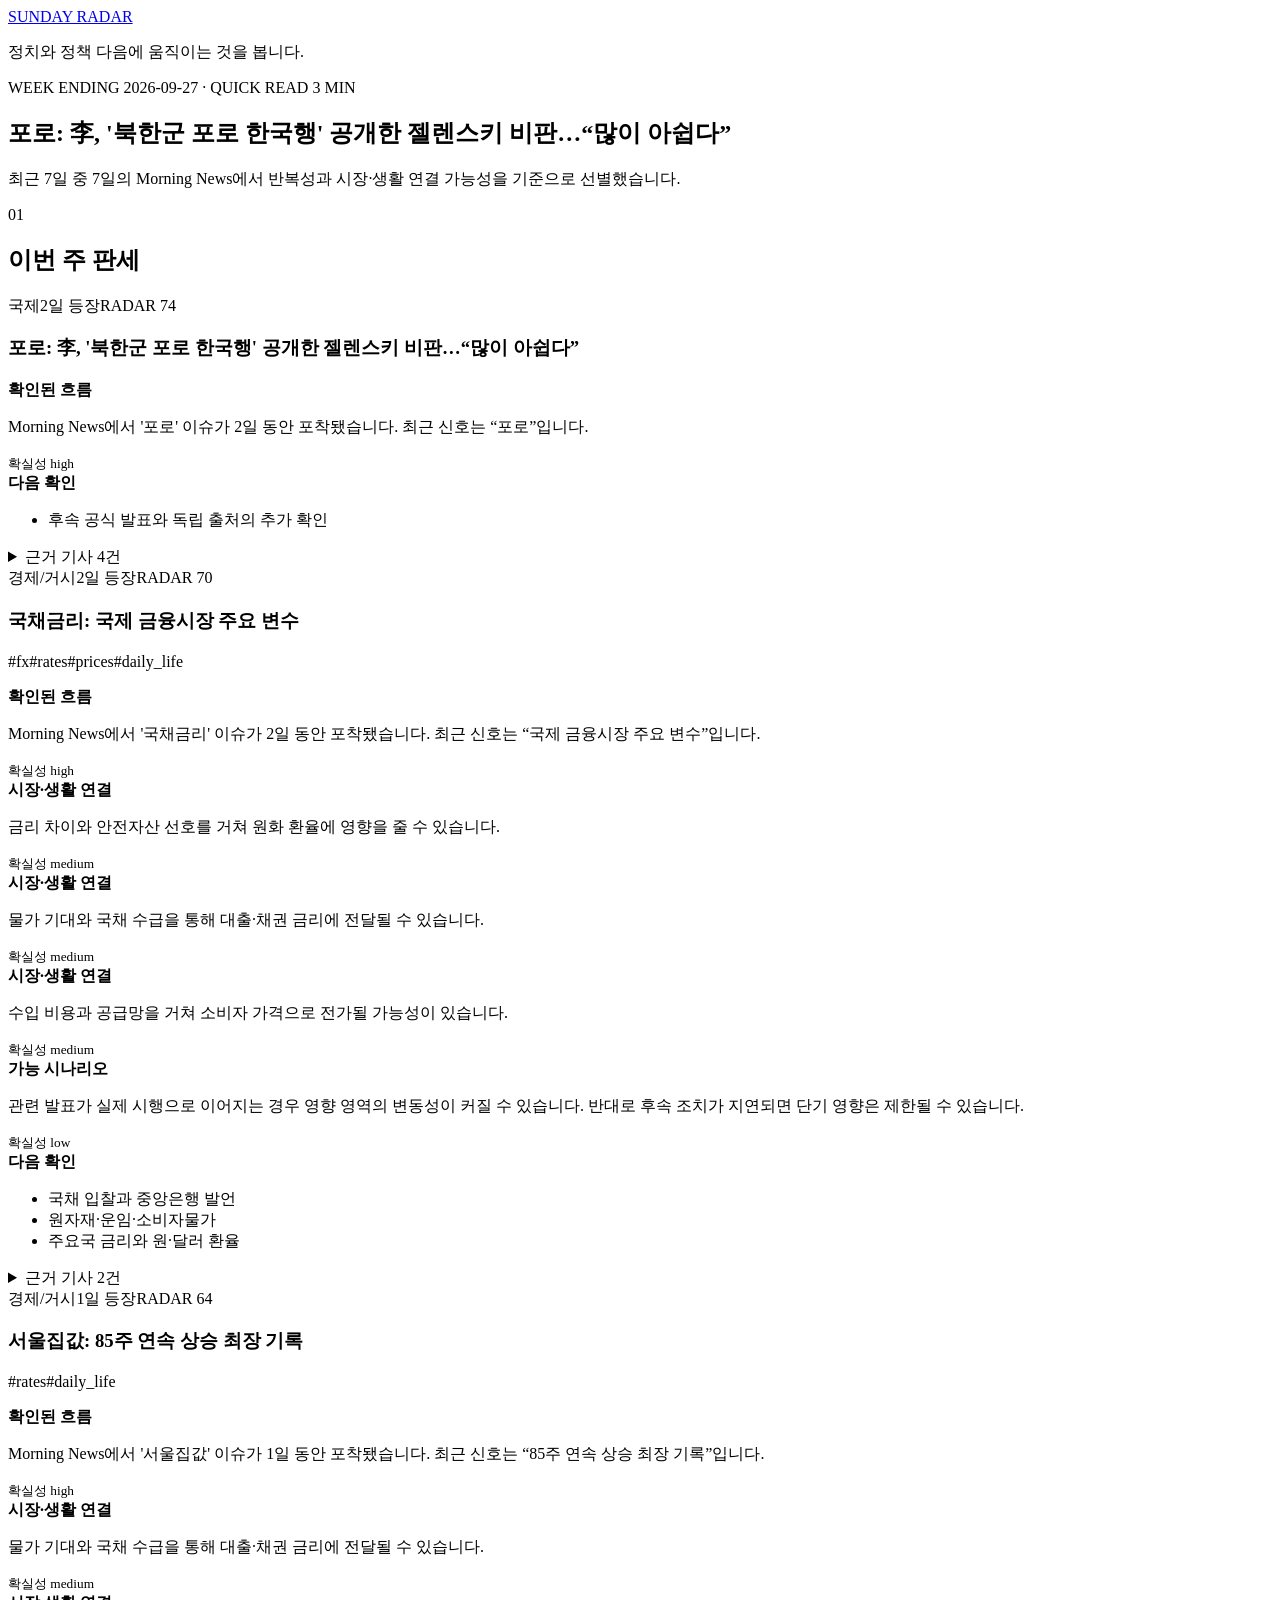
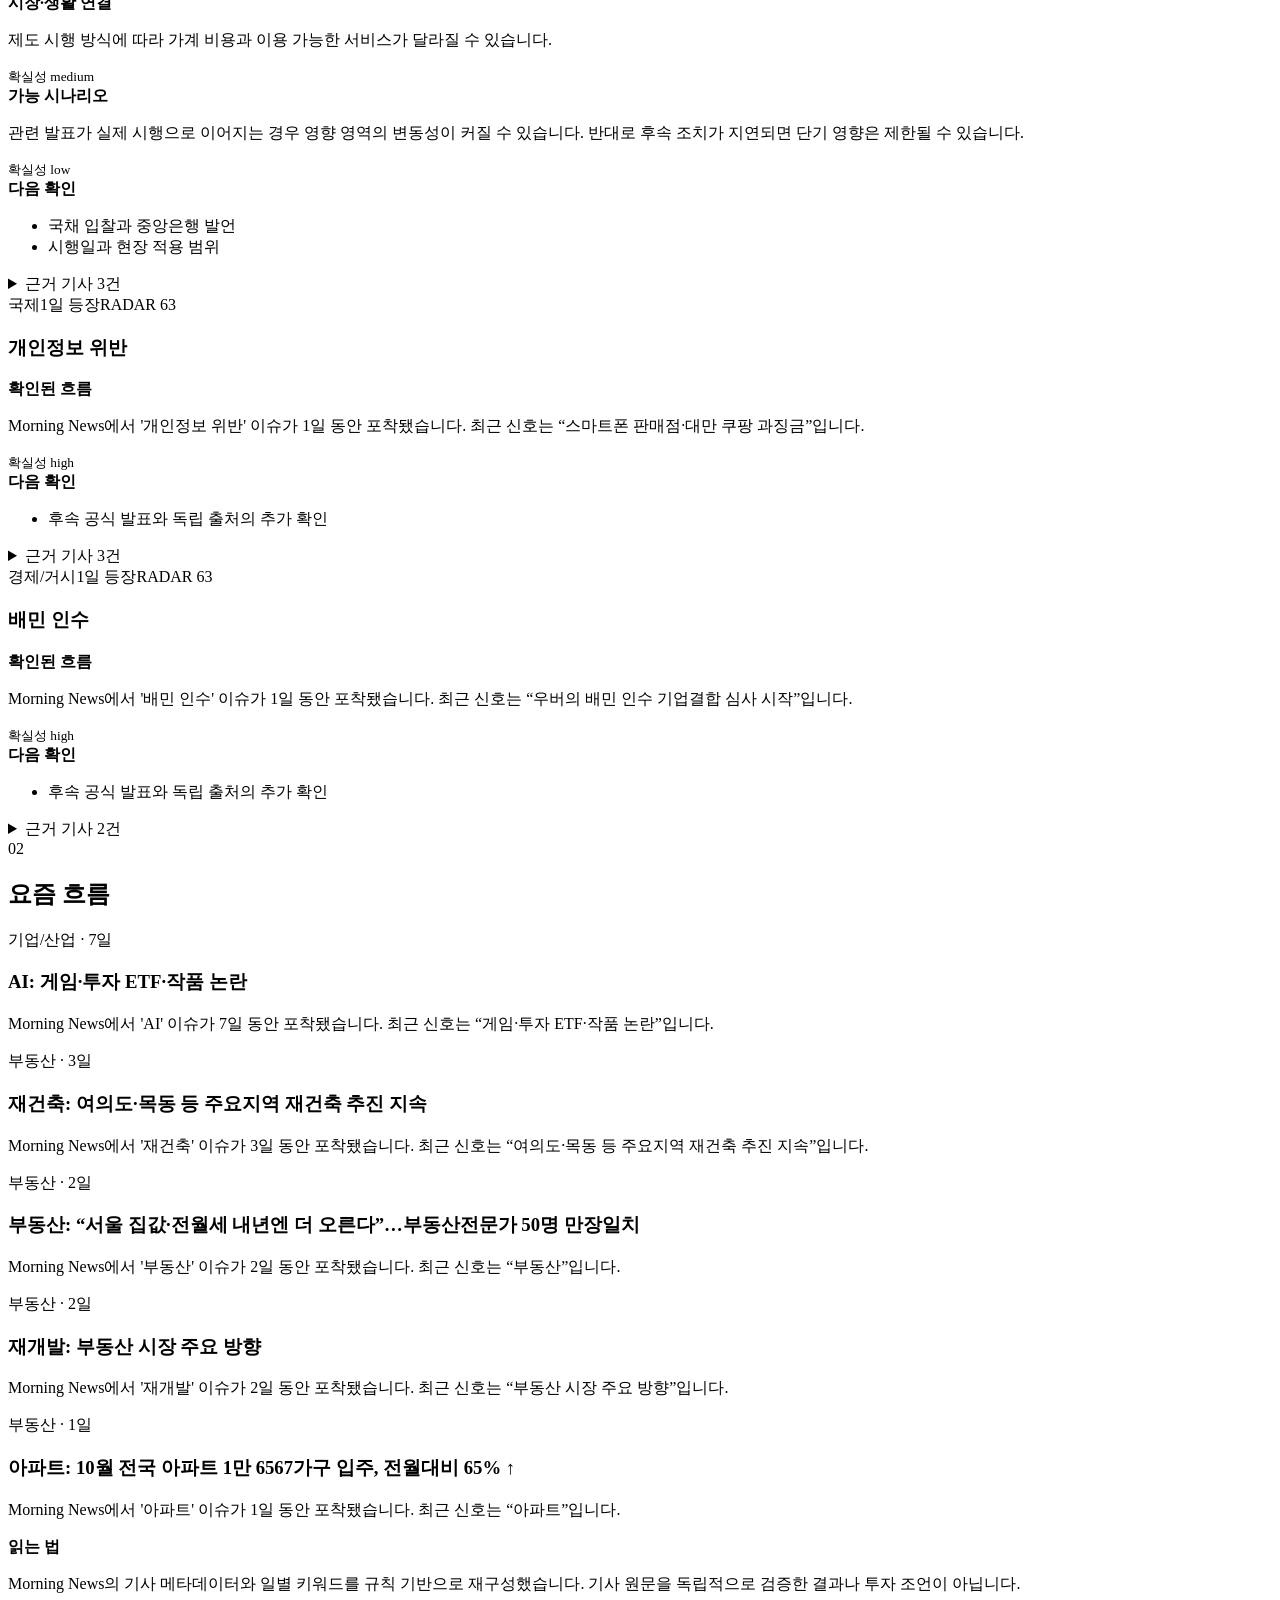
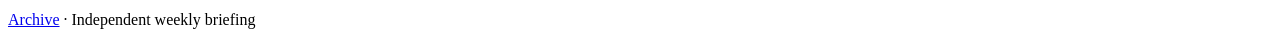
==== docs/issues/2026-09-27/index.html @ f3f4a8f0 "feat: bootstrap Sunday Radar phase 1" ====
<!doctype html>
<html lang="ko">
<head>
  <meta charset="utf-8">
  <meta name="viewport" content="width=device-width, initial-scale=1">
  <meta name="description" content="정치·정책과 시장·생활의 연결을 읽는 주간 브리핑">
  <title>Sunday Radar — 2026-09-27</title>
  <link rel="stylesheet" href="/sunday-radar/assets/style.css">
</head>
<body>
  <header class="masthead">
    <div class="shell">
      <a class="brand" href="/sunday-radar/">SUNDAY RADAR</a>
      <p>정치와 정책 다음에 움직이는 것을 봅니다.</p>
    </div>
  </header>
  <main class="shell">
    <section class="hero">
      <p class="eyebrow">WEEK ENDING 2026-09-27 · QUICK READ 3 MIN</p>
      <h1>포로: 李, '북한군 포로 한국행' 공개한 젤렌스키 비판…“많이 아쉽다”</h1>
      <p class="lede">최근 7일 중 7일의 Morning News에서 반복성과 시장·생활 연결 가능성을 기준으로 선별했습니다.</p>
    </section>

    <section aria-labelledby="board-title">
      <div class="section-heading"><span>01</span><h2 id="board-title">이번 주 판세</h2></div>
      <article class="issue-card">
        <div class="issue-meta"><span>국제</span><span>2일 등장</span><span>RADAR 74</span></div>
        <h3>포로: 李, '북한군 포로 한국행' 공개한 젤렌스키 비판…“많이 아쉽다”</h3>
        <div class="evidence-grid">
          <div class="evidence evidence-fact">
            <strong>확인된 흐름</strong><p>Morning News에서 '포로' 이슈가 2일 동안 포착됐습니다. 최근 신호는 “포로”입니다.</p><small>확실성 high</small>
          </div>
        </div>
        <div class="watch"><strong>다음 확인</strong><ul><li>후속 공식 발표와 독립 출처의 추가 확인</li></ul></div>
<details><summary>근거 기사 4건</summary><ul><li><a href="https://www.etnews.com/20260925000025" rel="noopener noreferrer">李, '북한군 포로 한국행' 공개한 젤렌스키 비판…“많이 아쉽다”</a> <small>전자신문</small></li><li><a href="https://www.yna.co.kr/view/AKR20260924024751504" rel="noopener noreferrer">北포로 1년8개월만 한국행…우크라와 다각적 물밑협상 결실(종합)</a> <small>연합뉴스-정치</small></li><li><a href="https://www.yna.co.kr/view/AKR20260924028100001" rel="noopener noreferrer">유용원 "北포로 2명 며칠전 韓도착 확인…정부 대응 아쉬워"</a> <small>연합뉴스-정치</small></li><li><a href="https://www.yna.co.kr/view/AKR20260924024700504" rel="noopener noreferrer">北포로 1년8개월만 한국행…우크라와 수십차례 물밑협상 결실</a> <small>연합뉴스-정치</small></li></ul></details>      </article>
      <article class="issue-card">
        <div class="issue-meta"><span>경제/거시</span><span>2일 등장</span><span>RADAR 70</span></div>
        <h3>국채금리: 국제 금융시장 주요 변수</h3>
<p class="tags"><span>#fx</span><span>#rates</span><span>#prices</span><span>#daily_life</span></p>        <div class="evidence-grid">
          <div class="evidence evidence-fact">
            <strong>확인된 흐름</strong><p>Morning News에서 '국채금리' 이슈가 2일 동안 포착됐습니다. 최근 신호는 “국제 금융시장 주요 변수”입니다.</p><small>확실성 high</small>
          </div>
          <div class="evidence evidence-interpretation">
            <strong>시장·생활 연결</strong><p>금리 차이와 안전자산 선호를 거쳐 원화 환율에 영향을 줄 수 있습니다.</p><small>확실성 medium</small>
          </div>
          <div class="evidence evidence-interpretation">
            <strong>시장·생활 연결</strong><p>물가 기대와 국채 수급을 통해 대출·채권 금리에 전달될 수 있습니다.</p><small>확실성 medium</small>
          </div>
          <div class="evidence evidence-interpretation">
            <strong>시장·생활 연결</strong><p>수입 비용과 공급망을 거쳐 소비자 가격으로 전가될 가능성이 있습니다.</p><small>확실성 medium</small>
          </div>
          <div class="evidence evidence-scenario">
            <strong>가능 시나리오</strong><p>관련 발표가 실제 시행으로 이어지는 경우 영향 영역의 변동성이 커질 수 있습니다. 반대로 후속 조치가 지연되면 단기 영향은 제한될 수 있습니다.</p><small>확실성 low</small>
          </div>
        </div>
        <div class="watch"><strong>다음 확인</strong><ul><li>국채 입찰과 중앙은행 발언</li><li>원자재·운임·소비자물가</li><li>주요국 금리와 원·달러 환율</li></ul></div>
<details><summary>근거 기사 2건</summary><ul><li><a href="https://www.donga.com/news/Economy/article/all/20260920/134702758/1" rel="noopener noreferrer">美국채 5% 돌파에 韓금리 출렁…동조화 최대 원인은 ‘국제 물가’</a> <small>동아일보-국제</small></li><li><a href="https://www.donga.com/news/Inter/article/all/20260924/134730819/1" rel="noopener noreferrer">美 국채금리 19년 만에 최고…유가 100달러·금리인상 우려 영향</a> <small>동아일보-국제</small></li></ul></details>      </article>
      <article class="issue-card">
        <div class="issue-meta"><span>경제/거시</span><span>1일 등장</span><span>RADAR 64</span></div>
        <h3>서울집값: 85주 연속 상승 최장 기록</h3>
<p class="tags"><span>#rates</span><span>#daily_life</span></p>        <div class="evidence-grid">
          <div class="evidence evidence-fact">
            <strong>확인된 흐름</strong><p>Morning News에서 '서울집값' 이슈가 1일 동안 포착됐습니다. 최근 신호는 “85주 연속 상승 최장 기록”입니다.</p><small>확실성 high</small>
          </div>
          <div class="evidence evidence-interpretation">
            <strong>시장·생활 연결</strong><p>물가 기대와 국채 수급을 통해 대출·채권 금리에 전달될 수 있습니다.</p><small>확실성 medium</small>
          </div>
          <div class="evidence evidence-interpretation">
            <strong>시장·생활 연결</strong><p>제도 시행 방식에 따라 가계 비용과 이용 가능한 서비스가 달라질 수 있습니다.</p><small>확실성 medium</small>
          </div>
          <div class="evidence evidence-scenario">
            <strong>가능 시나리오</strong><p>관련 발표가 실제 시행으로 이어지는 경우 영향 영역의 변동성이 커질 수 있습니다. 반대로 후속 조치가 지연되면 단기 영향은 제한될 수 있습니다.</p><small>확실성 low</small>
          </div>
        </div>
        <div class="watch"><strong>다음 확인</strong><ul><li>국채 입찰과 중앙은행 발언</li><li>시행일과 현장 적용 범위</li></ul></div>
<details><summary>근거 기사 3건</summary><ul><li><a href="https://www.etnews.com/20260924000046" rel="noopener noreferrer">대출 막히고 금리 올라도…'철옹성' 서울 집값, 85주 연속 상승 “역대 최장 타이”</a> <small>전자신문</small></li><li><a href="https://news.google.com/rss/articles/CBMiakFVX3lxTE9QMlcyQnd5VFFzR1l6ZFEydldhMzF4bjFGbnJFU0dETGpjc0pxMDlJTER5Z2g4MGhENl9pdnMwRWNEOXhTRklEUldXTDdGTl9qMkZ3RFYyS25sbG81alZUaEZGMWFHdWUyWmc" rel="noopener noreferrer">"전세 살 바엔 집 살래"…외곽 '생존 매수'에 서울 집값 85주 최장 상승 - 머니투데이</a> <small>키워드-부동산정책</small></li><li><a href="https://www.mk.co.kr/news/economy/12160908" rel="noopener noreferrer">서울 집값 85주째 올랐다…文정부 때 세운 ‘최장 기록’ 따라잡아</a> <small>매일경제-경제</small></li></ul></details>      </article>
      <article class="issue-card">
        <div class="issue-meta"><span>국제</span><span>1일 등장</span><span>RADAR 63</span></div>
        <h3>개인정보 위반</h3>
        <div class="evidence-grid">
          <div class="evidence evidence-fact">
            <strong>확인된 흐름</strong><p>Morning News에서 '개인정보 위반' 이슈가 1일 동안 포착됐습니다. 최근 신호는 “스마트폰 판매점·대만 쿠팡 과징금”입니다.</p><small>확실성 high</small>
          </div>
        </div>
        <div class="watch"><strong>다음 확인</strong><ul><li>후속 공식 발표와 독립 출처의 추가 확인</li></ul></div>
<details><summary>근거 기사 3건</summary><ul><li><a href="https://www.etnews.com/20260921000299" rel="noopener noreferrer">KT, 펨토셀 과징금 행정소송 본격 검토...개인정보위 의결서 수령</a> <small>전자신문</small></li><li><a href="https://www.etnews.com/20260921000347" rel="noopener noreferrer">스마트폰 판매점 개인정보 위반 무더기 적발…첫 사전승낙 철회 '중징계'</a> <small>전자신문</small></li><li><a href="https://www.donga.com/news/Inter/article/all/20260921/134713109/1" rel="noopener noreferrer">대만 정부, 쿠팡 정보 유출 과징금 6500만원…韓 처벌수위 대비 35분의 1</a> <small>동아일보-국제</small></li></ul></details>      </article>
      <article class="issue-card">
        <div class="issue-meta"><span>경제/거시</span><span>1일 등장</span><span>RADAR 63</span></div>
        <h3>배민 인수</h3>
        <div class="evidence-grid">
          <div class="evidence evidence-fact">
            <strong>확인된 흐름</strong><p>Morning News에서 '배민 인수' 이슈가 1일 동안 포착됐습니다. 최근 신호는 “우버의 배민 인수 기업결합 심사 시작”입니다.</p><small>확실성 high</small>
          </div>
        </div>
        <div class="watch"><strong>다음 확인</strong><ul><li>후속 공식 발표와 독립 출처의 추가 확인</li></ul></div>
<details><summary>근거 기사 2건</summary><ul><li><a href="https://www.yna.co.kr/view/AKR20260922122051002" rel="noopener noreferrer">우버, 배민 인수 본격화…공정위, 기업결합 사전심사 개시(종합)</a> <small>연합뉴스-경제</small></li><li><a href="https://www.etnews.com/20260922000390" rel="noopener noreferrer">공정위, 우버 '배민' 인수 심사 착수…'택시·배달 결합' 경쟁 영향 본다</a> <small>전자신문</small></li></ul></details>      </article>
    </section>

    <section aria-labelledby="currents-title">
      <div class="section-heading"><span>02</span><h2 id="currents-title">요즘 흐름</h2></div>
      <div class="current-grid">
        <article><p class="eyebrow">기업/산업 · 7일</p><h3>AI: 게임·투자 ETF·작품 논란</h3><p>Morning News에서 'AI' 이슈가 7일 동안 포착됐습니다. 최근 신호는 “게임·투자 ETF·작품 논란”입니다.</p></article>
        <article><p class="eyebrow">부동산 · 3일</p><h3>재건축: 여의도·목동 등 주요지역 재건축 추진 지속</h3><p>Morning News에서 '재건축' 이슈가 3일 동안 포착됐습니다. 최근 신호는 “여의도·목동 등 주요지역 재건축 추진 지속”입니다.</p></article>
        <article><p class="eyebrow">부동산 · 2일</p><h3>부동산: “서울 집값·전월세 내년엔 더 오른다”…부동산전문가 50명 만장일치</h3><p>Morning News에서 '부동산' 이슈가 2일 동안 포착됐습니다. 최근 신호는 “부동산”입니다.</p></article>
        <article><p class="eyebrow">부동산 · 2일</p><h3>재개발: 부동산 시장 주요 방향</h3><p>Morning News에서 '재개발' 이슈가 2일 동안 포착됐습니다. 최근 신호는 “부동산 시장 주요 방향”입니다.</p></article>
        <article><p class="eyebrow">부동산 · 1일</p><h3>아파트: 10월 전국 아파트 1만 6567가구 입주, 전월대비 65% ↑</h3><p>Morning News에서 '아파트' 이슈가 1일 동안 포착됐습니다. 최근 신호는 “아파트”입니다.</p></article>
      </div>
    </section>

    <aside class="method"><strong>읽는 법</strong><p>Morning News의 기사 메타데이터와 일별 키워드를 규칙 기반으로 재구성했습니다. 기사 원문을 독립적으로 검증한 결과나 투자 조언이 아닙니다.</p></aside>
  </main>
  <footer><div class="shell"><a href="/sunday-radar/archive.html">Archive</a><span> · Independent weekly briefing</span></div></footer>
</body>
</html>
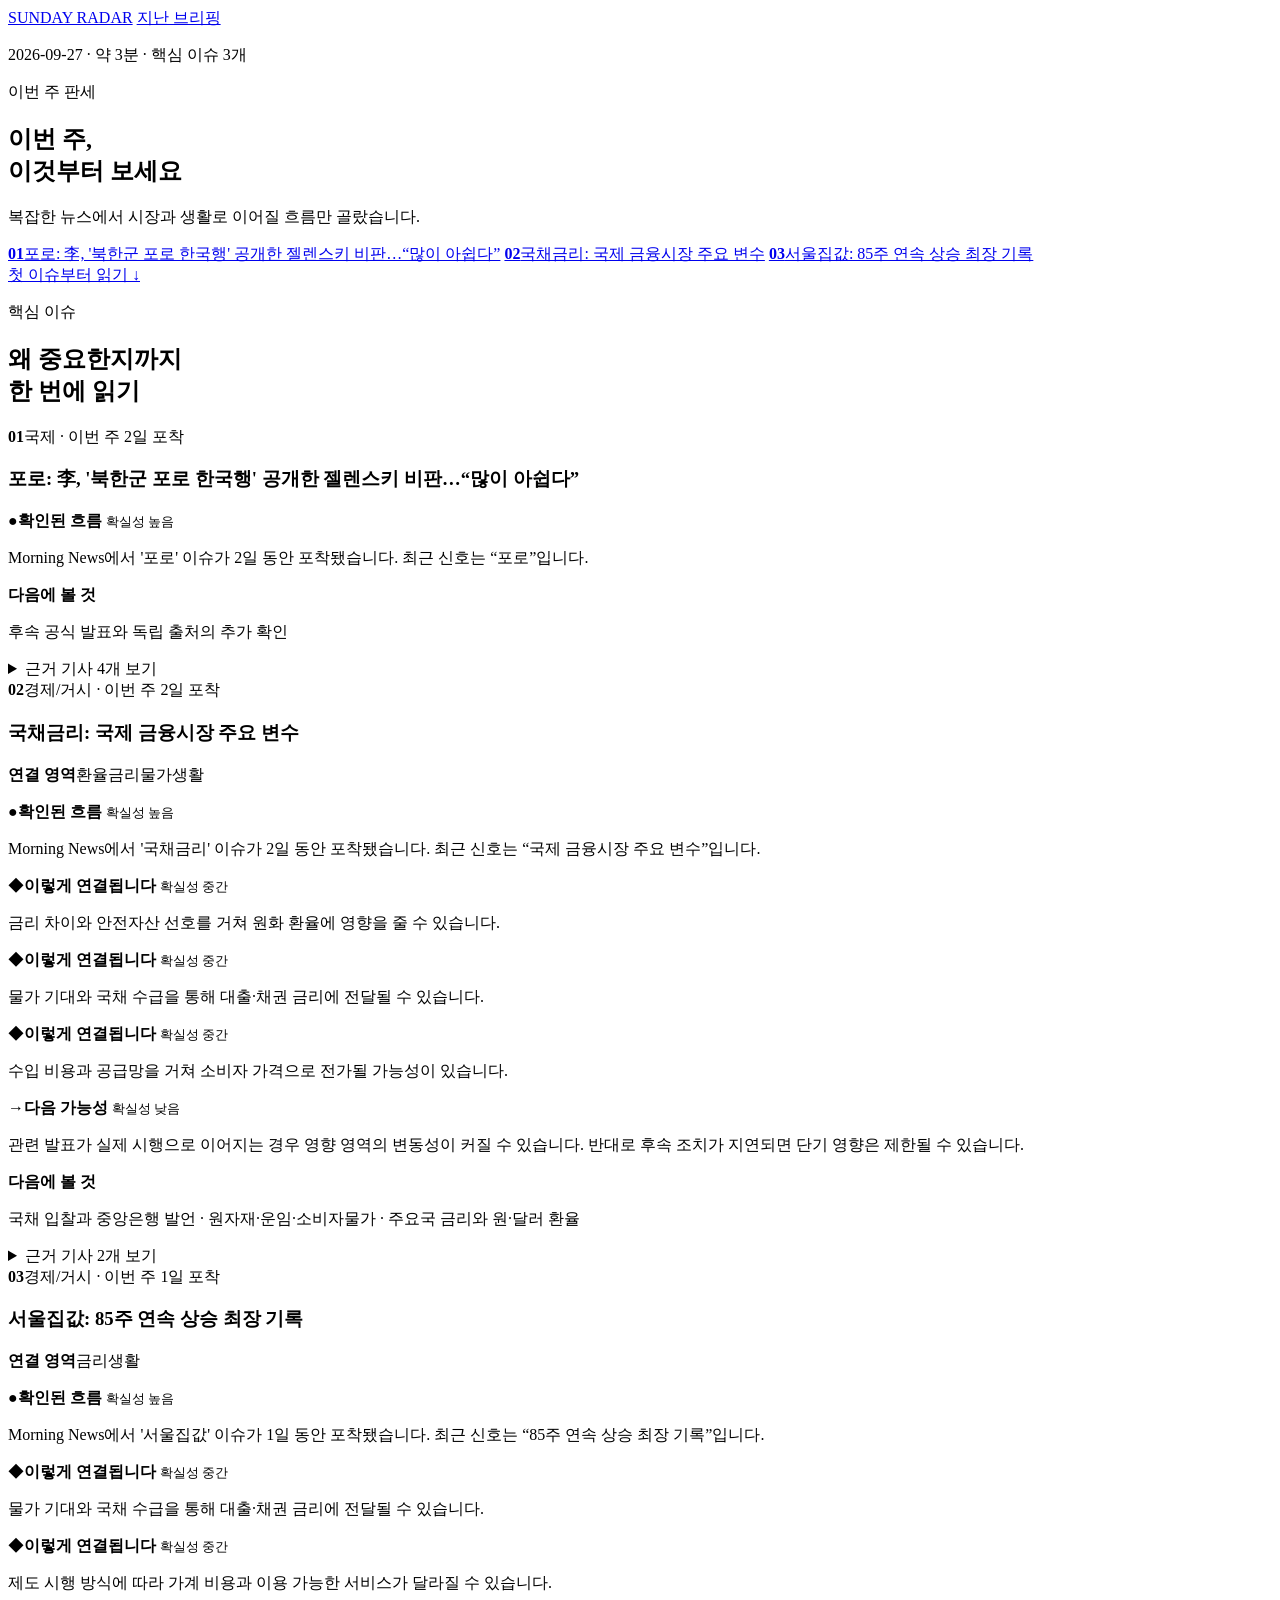
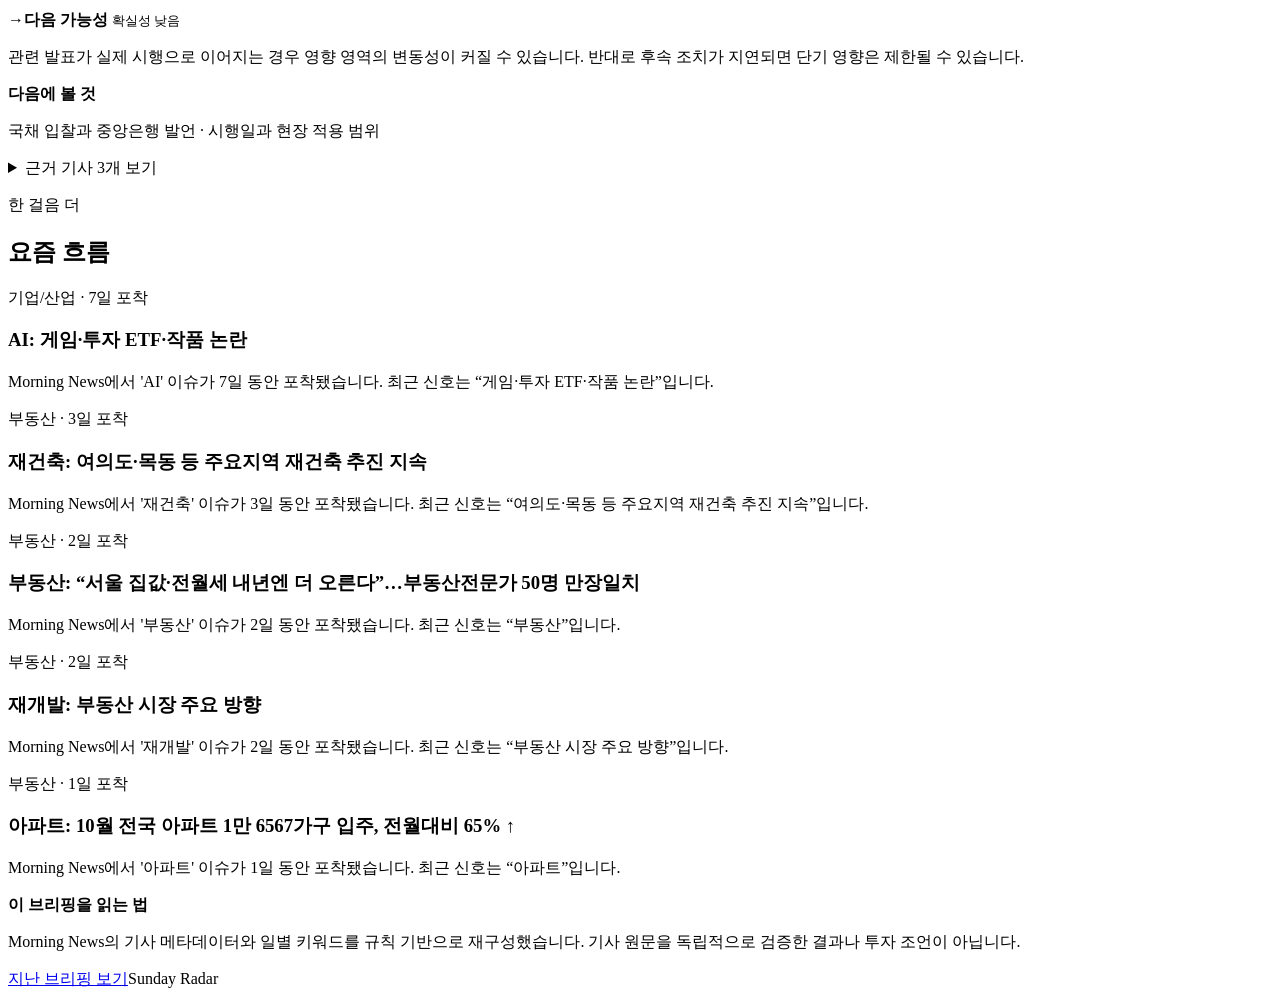
==== commit f25e7998: "feat: simplify the mobile briefing experience" ====
--- a/docs/issues/2026-09-27/index.html
+++ b/docs/issues/2026-09-27/index.html
@@ -11,104 +11,129 @@
   <header class="masthead">
     <div class="shell">
       <a class="brand" href="/sunday-radar/">SUNDAY RADAR</a>
-      <p>정치와 정책 다음에 움직이는 것을 봅니다.</p>
+      <a class="archive-link" href="/sunday-radar/archive.html">지난 브리핑</a>
     </div>
   </header>
   <main class="shell">
     <section class="hero">
-      <p class="eyebrow">WEEK ENDING 2026-09-27 · QUICK READ 3 MIN</p>
-      <h1>포로: 李, '북한군 포로 한국행' 공개한 젤렌스키 비판…“많이 아쉽다”</h1>
-      <p class="lede">최근 7일 중 7일의 Morning News에서 반복성과 시장·생활 연결 가능성을 기준으로 선별했습니다.</p>
+      <p class="edition">2026-09-27 · 약 3분 · 핵심 이슈 3개</p>
+      <p class="hero-label">이번 주 판세</p>
+      <h1>이번 주,<br>이것부터 보세요</h1>
+      <p class="lede">복잡한 뉴스에서 시장과 생활로 이어질 흐름만 골랐습니다.</p>
+      <nav class="issue-index" aria-label="핵심 이슈 바로가기">
+        <a href="#issue-1"><b>01</b><span>포로: 李, '북한군 포로 한국행' 공개한 젤렌스키 비판…“많이 아쉽다”</span></a>
+        <a href="#issue-2"><b>02</b><span>국채금리: 국제 금융시장 주요 변수</span></a>
+        <a href="#issue-3"><b>03</b><span>서울집값: 85주 연속 상승 최장 기록</span></a>
+      </nav>
+      <a class="start-link" href="#board-title">첫 이슈부터 읽기 ↓</a>
     </section>
 
     <section aria-labelledby="board-title">
-      <div class="section-heading"><span>01</span><h2 id="board-title">이번 주 판세</h2></div>
-      <article class="issue-card">
-        <div class="issue-meta"><span>국제</span><span>2일 등장</span><span>RADAR 74</span></div>
+      <div class="section-heading"><p>핵심 이슈</p><h2 id="board-title">왜 중요한지까지<br>한 번에 읽기</h2></div>
+      <article class="issue-card" id="issue-1">
+        <div class="issue-number"><b>01</b><span>국제 · 이번 주 2일 포착</span></div>
         <h3>포로: 李, '북한군 포로 한국행' 공개한 젤렌스키 비판…“많이 아쉽다”</h3>
-        <div class="evidence-grid">
-          <div class="evidence evidence-fact">
-            <strong>확인된 흐름</strong><p>Morning News에서 '포로' 이슈가 2일 동안 포착됐습니다. 최근 신호는 “포로”입니다.</p><small>확실성 high</small>
-          </div>
+        <div class="evidence-flow">
+          <section class="evidence evidence-fact">
+            <div class="evidence-label">
+<span>●</span><strong>확인된 흐름</strong>
+              <small>확실성 높음</small>
+            </div>
+            <p>Morning News에서 '포로' 이슈가 2일 동안 포착됐습니다. 최근 신호는 “포로”입니다.</p>
+          </section>
         </div>
-        <div class="watch"><strong>다음 확인</strong><ul><li>후속 공식 발표와 독립 출처의 추가 확인</li></ul></div>
-<details><summary>근거 기사 4건</summary><ul><li><a href="https://www.etnews.com/20260925000025" rel="noopener noreferrer">李, '북한군 포로 한국행' 공개한 젤렌스키 비판…“많이 아쉽다”</a> <small>전자신문</small></li><li><a href="https://www.yna.co.kr/view/AKR20260924024751504" rel="noopener noreferrer">北포로 1년8개월만 한국행…우크라와 다각적 물밑협상 결실(종합)</a> <small>연합뉴스-정치</small></li><li><a href="https://www.yna.co.kr/view/AKR20260924028100001" rel="noopener noreferrer">유용원 "北포로 2명 며칠전 韓도착 확인…정부 대응 아쉬워"</a> <small>연합뉴스-정치</small></li><li><a href="https://www.yna.co.kr/view/AKR20260924024700504" rel="noopener noreferrer">北포로 1년8개월만 한국행…우크라와 수십차례 물밑협상 결실</a> <small>연합뉴스-정치</small></li></ul></details>      </article>
-      <article class="issue-card">
-        <div class="issue-meta"><span>경제/거시</span><span>2일 등장</span><span>RADAR 70</span></div>
+        <div class="watch"><strong>다음에 볼 것</strong><p>후속 공식 발표와 독립 출처의 추가 확인</p></div>
+<details class="sources"><summary>근거 기사 4개 보기</summary><ul><li><a href="https://www.etnews.com/20260925000025" rel="noopener noreferrer">李, '북한군 포로 한국행' 공개한 젤렌스키 비판…“많이 아쉽다”</a><small>전자신문</small></li><li><a href="https://www.yna.co.kr/view/AKR20260924024751504" rel="noopener noreferrer">北포로 1년8개월만 한국행…우크라와 다각적 물밑협상 결실(종합)</a><small>연합뉴스-정치</small></li><li><a href="https://www.yna.co.kr/view/AKR20260924028100001" rel="noopener noreferrer">유용원 "北포로 2명 며칠전 韓도착 확인…정부 대응 아쉬워"</a><small>연합뉴스-정치</small></li><li><a href="https://www.yna.co.kr/view/AKR20260924024700504" rel="noopener noreferrer">北포로 1년8개월만 한국행…우크라와 수십차례 물밑협상 결실</a><small>연합뉴스-정치</small></li></ul></details>      </article>
+      <article class="issue-card" id="issue-2">
+        <div class="issue-number"><b>02</b><span>경제/거시 · 이번 주 2일 포착</span></div>
         <h3>국채금리: 국제 금융시장 주요 변수</h3>
-<p class="tags"><span>#fx</span><span>#rates</span><span>#prices</span><span>#daily_life</span></p>        <div class="evidence-grid">
-          <div class="evidence evidence-fact">
-            <strong>확인된 흐름</strong><p>Morning News에서 '국채금리' 이슈가 2일 동안 포착됐습니다. 최근 신호는 “국제 금융시장 주요 변수”입니다.</p><small>확실성 high</small>
-          </div>
-          <div class="evidence evidence-interpretation">
-            <strong>시장·생활 연결</strong><p>금리 차이와 안전자산 선호를 거쳐 원화 환율에 영향을 줄 수 있습니다.</p><small>확실성 medium</small>
-          </div>
-          <div class="evidence evidence-interpretation">
-            <strong>시장·생활 연결</strong><p>물가 기대와 국채 수급을 통해 대출·채권 금리에 전달될 수 있습니다.</p><small>확실성 medium</small>
-          </div>
-          <div class="evidence evidence-interpretation">
-            <strong>시장·생활 연결</strong><p>수입 비용과 공급망을 거쳐 소비자 가격으로 전가될 가능성이 있습니다.</p><small>확실성 medium</small>
-          </div>
-          <div class="evidence evidence-scenario">
-            <strong>가능 시나리오</strong><p>관련 발표가 실제 시행으로 이어지는 경우 영향 영역의 변동성이 커질 수 있습니다. 반대로 후속 조치가 지연되면 단기 영향은 제한될 수 있습니다.</p><small>확실성 low</small>
-          </div>
+<p class="impact-label"><strong>연결 영역</strong><span>환율</span><span>금리</span><span>물가</span><span>생활</span></p>        <div class="evidence-flow">
+          <section class="evidence evidence-fact">
+            <div class="evidence-label">
+<span>●</span><strong>확인된 흐름</strong>
+              <small>확실성 높음</small>
+            </div>
+            <p>Morning News에서 '국채금리' 이슈가 2일 동안 포착됐습니다. 최근 신호는 “국제 금융시장 주요 변수”입니다.</p>
+          </section>
+          <section class="evidence evidence-interpretation">
+            <div class="evidence-label">
+<span>◆</span><strong>이렇게 연결됩니다</strong>
+              <small>확실성 중간</small>
+            </div>
+            <p>금리 차이와 안전자산 선호를 거쳐 원화 환율에 영향을 줄 수 있습니다.</p>
+          </section>
+          <section class="evidence evidence-interpretation">
+            <div class="evidence-label">
+<span>◆</span><strong>이렇게 연결됩니다</strong>
+              <small>확실성 중간</small>
+            </div>
+            <p>물가 기대와 국채 수급을 통해 대출·채권 금리에 전달될 수 있습니다.</p>
+          </section>
+          <section class="evidence evidence-interpretation">
+            <div class="evidence-label">
+<span>◆</span><strong>이렇게 연결됩니다</strong>
+              <small>확실성 중간</small>
+            </div>
+            <p>수입 비용과 공급망을 거쳐 소비자 가격으로 전가될 가능성이 있습니다.</p>
+          </section>
+          <section class="evidence evidence-scenario">
+            <div class="evidence-label">
+<span>→</span><strong>다음 가능성</strong>              <small>확실성 낮음</small>
+            </div>
+            <p>관련 발표가 실제 시행으로 이어지는 경우 영향 영역의 변동성이 커질 수 있습니다. 반대로 후속 조치가 지연되면 단기 영향은 제한될 수 있습니다.</p>
+          </section>
         </div>
-        <div class="watch"><strong>다음 확인</strong><ul><li>국채 입찰과 중앙은행 발언</li><li>원자재·운임·소비자물가</li><li>주요국 금리와 원·달러 환율</li></ul></div>
-<details><summary>근거 기사 2건</summary><ul><li><a href="https://www.donga.com/news/Economy/article/all/20260920/134702758/1" rel="noopener noreferrer">美국채 5% 돌파에 韓금리 출렁…동조화 최대 원인은 ‘국제 물가’</a> <small>동아일보-국제</small></li><li><a href="https://www.donga.com/news/Inter/article/all/20260924/134730819/1" rel="noopener noreferrer">美 국채금리 19년 만에 최고…유가 100달러·금리인상 우려 영향</a> <small>동아일보-국제</small></li></ul></details>      </article>
-      <article class="issue-card">
-        <div class="issue-meta"><span>경제/거시</span><span>1일 등장</span><span>RADAR 64</span></div>
+        <div class="watch"><strong>다음에 볼 것</strong><p>국채 입찰과 중앙은행 발언 · 원자재·운임·소비자물가 · 주요국 금리와 원·달러 환율</p></div>
+<details class="sources"><summary>근거 기사 2개 보기</summary><ul><li><a href="https://www.donga.com/news/Economy/article/all/20260920/134702758/1" rel="noopener noreferrer">美국채 5% 돌파에 韓금리 출렁…동조화 최대 원인은 ‘국제 물가’</a><small>동아일보-국제</small></li><li><a href="https://www.donga.com/news/Inter/article/all/20260924/134730819/1" rel="noopener noreferrer">美 국채금리 19년 만에 최고…유가 100달러·금리인상 우려 영향</a><small>동아일보-국제</small></li></ul></details>      </article>
+      <article class="issue-card" id="issue-3">
+        <div class="issue-number"><b>03</b><span>경제/거시 · 이번 주 1일 포착</span></div>
         <h3>서울집값: 85주 연속 상승 최장 기록</h3>
-<p class="tags"><span>#rates</span><span>#daily_life</span></p>        <div class="evidence-grid">
-          <div class="evidence evidence-fact">
-            <strong>확인된 흐름</strong><p>Morning News에서 '서울집값' 이슈가 1일 동안 포착됐습니다. 최근 신호는 “85주 연속 상승 최장 기록”입니다.</p><small>확실성 high</small>
-          </div>
-          <div class="evidence evidence-interpretation">
-            <strong>시장·생활 연결</strong><p>물가 기대와 국채 수급을 통해 대출·채권 금리에 전달될 수 있습니다.</p><small>확실성 medium</small>
-          </div>
-          <div class="evidence evidence-interpretation">
-            <strong>시장·생활 연결</strong><p>제도 시행 방식에 따라 가계 비용과 이용 가능한 서비스가 달라질 수 있습니다.</p><small>확실성 medium</small>
-          </div>
-          <div class="evidence evidence-scenario">
-            <strong>가능 시나리오</strong><p>관련 발표가 실제 시행으로 이어지는 경우 영향 영역의 변동성이 커질 수 있습니다. 반대로 후속 조치가 지연되면 단기 영향은 제한될 수 있습니다.</p><small>확실성 low</small>
-          </div>
+<p class="impact-label"><strong>연결 영역</strong><span>금리</span><span>생활</span></p>        <div class="evidence-flow">
+          <section class="evidence evidence-fact">
+            <div class="evidence-label">
+<span>●</span><strong>확인된 흐름</strong>
+              <small>확실성 높음</small>
+            </div>
+            <p>Morning News에서 '서울집값' 이슈가 1일 동안 포착됐습니다. 최근 신호는 “85주 연속 상승 최장 기록”입니다.</p>
+          </section>
+          <section class="evidence evidence-interpretation">
+            <div class="evidence-label">
+<span>◆</span><strong>이렇게 연결됩니다</strong>
+              <small>확실성 중간</small>
+            </div>
+            <p>물가 기대와 국채 수급을 통해 대출·채권 금리에 전달될 수 있습니다.</p>
+          </section>
+          <section class="evidence evidence-interpretation">
+            <div class="evidence-label">
+<span>◆</span><strong>이렇게 연결됩니다</strong>
+              <small>확실성 중간</small>
+            </div>
+            <p>제도 시행 방식에 따라 가계 비용과 이용 가능한 서비스가 달라질 수 있습니다.</p>
+          </section>
+          <section class="evidence evidence-scenario">
+            <div class="evidence-label">
+<span>→</span><strong>다음 가능성</strong>              <small>확실성 낮음</small>
+            </div>
+            <p>관련 발표가 실제 시행으로 이어지는 경우 영향 영역의 변동성이 커질 수 있습니다. 반대로 후속 조치가 지연되면 단기 영향은 제한될 수 있습니다.</p>
+          </section>
         </div>
-        <div class="watch"><strong>다음 확인</strong><ul><li>국채 입찰과 중앙은행 발언</li><li>시행일과 현장 적용 범위</li></ul></div>
-<details><summary>근거 기사 3건</summary><ul><li><a href="https://www.etnews.com/20260924000046" rel="noopener noreferrer">대출 막히고 금리 올라도…'철옹성' 서울 집값, 85주 연속 상승 “역대 최장 타이”</a> <small>전자신문</small></li><li><a href="https://news.google.com/rss/articles/CBMiakFVX3lxTE9QMlcyQnd5VFFzR1l6ZFEydldhMzF4bjFGbnJFU0dETGpjc0pxMDlJTER5Z2g4MGhENl9pdnMwRWNEOXhTRklEUldXTDdGTl9qMkZ3RFYyS25sbG81alZUaEZGMWFHdWUyWmc" rel="noopener noreferrer">"전세 살 바엔 집 살래"…외곽 '생존 매수'에 서울 집값 85주 최장 상승 - 머니투데이</a> <small>키워드-부동산정책</small></li><li><a href="https://www.mk.co.kr/news/economy/12160908" rel="noopener noreferrer">서울 집값 85주째 올랐다…文정부 때 세운 ‘최장 기록’ 따라잡아</a> <small>매일경제-경제</small></li></ul></details>      </article>
-      <article class="issue-card">
-        <div class="issue-meta"><span>국제</span><span>1일 등장</span><span>RADAR 63</span></div>
-        <h3>개인정보 위반</h3>
-        <div class="evidence-grid">
-          <div class="evidence evidence-fact">
-            <strong>확인된 흐름</strong><p>Morning News에서 '개인정보 위반' 이슈가 1일 동안 포착됐습니다. 최근 신호는 “스마트폰 판매점·대만 쿠팡 과징금”입니다.</p><small>확실성 high</small>
-          </div>
-        </div>
-        <div class="watch"><strong>다음 확인</strong><ul><li>후속 공식 발표와 독립 출처의 추가 확인</li></ul></div>
-<details><summary>근거 기사 3건</summary><ul><li><a href="https://www.etnews.com/20260921000299" rel="noopener noreferrer">KT, 펨토셀 과징금 행정소송 본격 검토...개인정보위 의결서 수령</a> <small>전자신문</small></li><li><a href="https://www.etnews.com/20260921000347" rel="noopener noreferrer">스마트폰 판매점 개인정보 위반 무더기 적발…첫 사전승낙 철회 '중징계'</a> <small>전자신문</small></li><li><a href="https://www.donga.com/news/Inter/article/all/20260921/134713109/1" rel="noopener noreferrer">대만 정부, 쿠팡 정보 유출 과징금 6500만원…韓 처벌수위 대비 35분의 1</a> <small>동아일보-국제</small></li></ul></details>      </article>
-      <article class="issue-card">
-        <div class="issue-meta"><span>경제/거시</span><span>1일 등장</span><span>RADAR 63</span></div>
-        <h3>배민 인수</h3>
-        <div class="evidence-grid">
-          <div class="evidence evidence-fact">
-            <strong>확인된 흐름</strong><p>Morning News에서 '배민 인수' 이슈가 1일 동안 포착됐습니다. 최근 신호는 “우버의 배민 인수 기업결합 심사 시작”입니다.</p><small>확실성 high</small>
-          </div>
-        </div>
-        <div class="watch"><strong>다음 확인</strong><ul><li>후속 공식 발표와 독립 출처의 추가 확인</li></ul></div>
-<details><summary>근거 기사 2건</summary><ul><li><a href="https://www.yna.co.kr/view/AKR20260922122051002" rel="noopener noreferrer">우버, 배민 인수 본격화…공정위, 기업결합 사전심사 개시(종합)</a> <small>연합뉴스-경제</small></li><li><a href="https://www.etnews.com/20260922000390" rel="noopener noreferrer">공정위, 우버 '배민' 인수 심사 착수…'택시·배달 결합' 경쟁 영향 본다</a> <small>전자신문</small></li></ul></details>      </article>
+        <div class="watch"><strong>다음에 볼 것</strong><p>국채 입찰과 중앙은행 발언 · 시행일과 현장 적용 범위</p></div>
+<details class="sources"><summary>근거 기사 3개 보기</summary><ul><li><a href="https://www.etnews.com/20260924000046" rel="noopener noreferrer">대출 막히고 금리 올라도…'철옹성' 서울 집값, 85주 연속 상승 “역대 최장 타이”</a><small>전자신문</small></li><li><a href="https://news.google.com/rss/articles/CBMiakFVX3lxTE9QMlcyQnd5VFFzR1l6ZFEydldhMzF4bjFGbnJFU0dETGpjc0pxMDlJTER5Z2g4MGhENl9pdnMwRWNEOXhTRklEUldXTDdGTl9qMkZ3RFYyS25sbG81alZUaEZGMWFHdWUyWmc" rel="noopener noreferrer">"전세 살 바엔 집 살래"…외곽 '생존 매수'에 서울 집값 85주 최장 상승 - 머니투데이</a><small>키워드-부동산정책</small></li><li><a href="https://www.mk.co.kr/news/economy/12160908" rel="noopener noreferrer">서울 집값 85주째 올랐다…文정부 때 세운 ‘최장 기록’ 따라잡아</a><small>매일경제-경제</small></li></ul></details>      </article>
     </section>
 
     <section aria-labelledby="currents-title">
-      <div class="section-heading"><span>02</span><h2 id="currents-title">요즘 흐름</h2></div>
+      <div class="section-heading secondary"><p>한 걸음 더</p><h2 id="currents-title">요즘 흐름</h2></div>
       <div class="current-grid">
-        <article><p class="eyebrow">기업/산업 · 7일</p><h3>AI: 게임·투자 ETF·작품 논란</h3><p>Morning News에서 'AI' 이슈가 7일 동안 포착됐습니다. 최근 신호는 “게임·투자 ETF·작품 논란”입니다.</p></article>
-        <article><p class="eyebrow">부동산 · 3일</p><h3>재건축: 여의도·목동 등 주요지역 재건축 추진 지속</h3><p>Morning News에서 '재건축' 이슈가 3일 동안 포착됐습니다. 최근 신호는 “여의도·목동 등 주요지역 재건축 추진 지속”입니다.</p></article>
-        <article><p class="eyebrow">부동산 · 2일</p><h3>부동산: “서울 집값·전월세 내년엔 더 오른다”…부동산전문가 50명 만장일치</h3><p>Morning News에서 '부동산' 이슈가 2일 동안 포착됐습니다. 최근 신호는 “부동산”입니다.</p></article>
-        <article><p class="eyebrow">부동산 · 2일</p><h3>재개발: 부동산 시장 주요 방향</h3><p>Morning News에서 '재개발' 이슈가 2일 동안 포착됐습니다. 최근 신호는 “부동산 시장 주요 방향”입니다.</p></article>
-        <article><p class="eyebrow">부동산 · 1일</p><h3>아파트: 10월 전국 아파트 1만 6567가구 입주, 전월대비 65% ↑</h3><p>Morning News에서 '아파트' 이슈가 1일 동안 포착됐습니다. 최근 신호는 “아파트”입니다.</p></article>
+        <article><p class="current-meta">기업/산업 · 7일 포착</p><h3>AI: 게임·투자 ETF·작품 논란</h3><p>Morning News에서 'AI' 이슈가 7일 동안 포착됐습니다. 최근 신호는 “게임·투자 ETF·작품 논란”입니다.</p></article>
+        <article><p class="current-meta">부동산 · 3일 포착</p><h3>재건축: 여의도·목동 등 주요지역 재건축 추진 지속</h3><p>Morning News에서 '재건축' 이슈가 3일 동안 포착됐습니다. 최근 신호는 “여의도·목동 등 주요지역 재건축 추진 지속”입니다.</p></article>
+        <article><p class="current-meta">부동산 · 2일 포착</p><h3>부동산: “서울 집값·전월세 내년엔 더 오른다”…부동산전문가 50명 만장일치</h3><p>Morning News에서 '부동산' 이슈가 2일 동안 포착됐습니다. 최근 신호는 “부동산”입니다.</p></article>
+        <article><p class="current-meta">부동산 · 2일 포착</p><h3>재개발: 부동산 시장 주요 방향</h3><p>Morning News에서 '재개발' 이슈가 2일 동안 포착됐습니다. 최근 신호는 “부동산 시장 주요 방향”입니다.</p></article>
+        <article><p class="current-meta">부동산 · 1일 포착</p><h3>아파트: 10월 전국 아파트 1만 6567가구 입주, 전월대비 65% ↑</h3><p>Morning News에서 '아파트' 이슈가 1일 동안 포착됐습니다. 최근 신호는 “아파트”입니다.</p></article>
       </div>
     </section>
 
-    <aside class="method"><strong>읽는 법</strong><p>Morning News의 기사 메타데이터와 일별 키워드를 규칙 기반으로 재구성했습니다. 기사 원문을 독립적으로 검증한 결과나 투자 조언이 아닙니다.</p></aside>
+    <aside class="method"><strong>이 브리핑을 읽는 법</strong><p>Morning News의 기사 메타데이터와 일별 키워드를 규칙 기반으로 재구성했습니다. 기사 원문을 독립적으로 검증한 결과나 투자 조언이 아닙니다.</p></aside>
   </main>
-  <footer><div class="shell"><a href="/sunday-radar/archive.html">Archive</a><span> · Independent weekly briefing</span></div></footer>
+  <footer><div class="shell"><a href="/sunday-radar/archive.html">지난 브리핑 보기</a><span>Sunday Radar</span></div></footer>
 </body>
 </html>
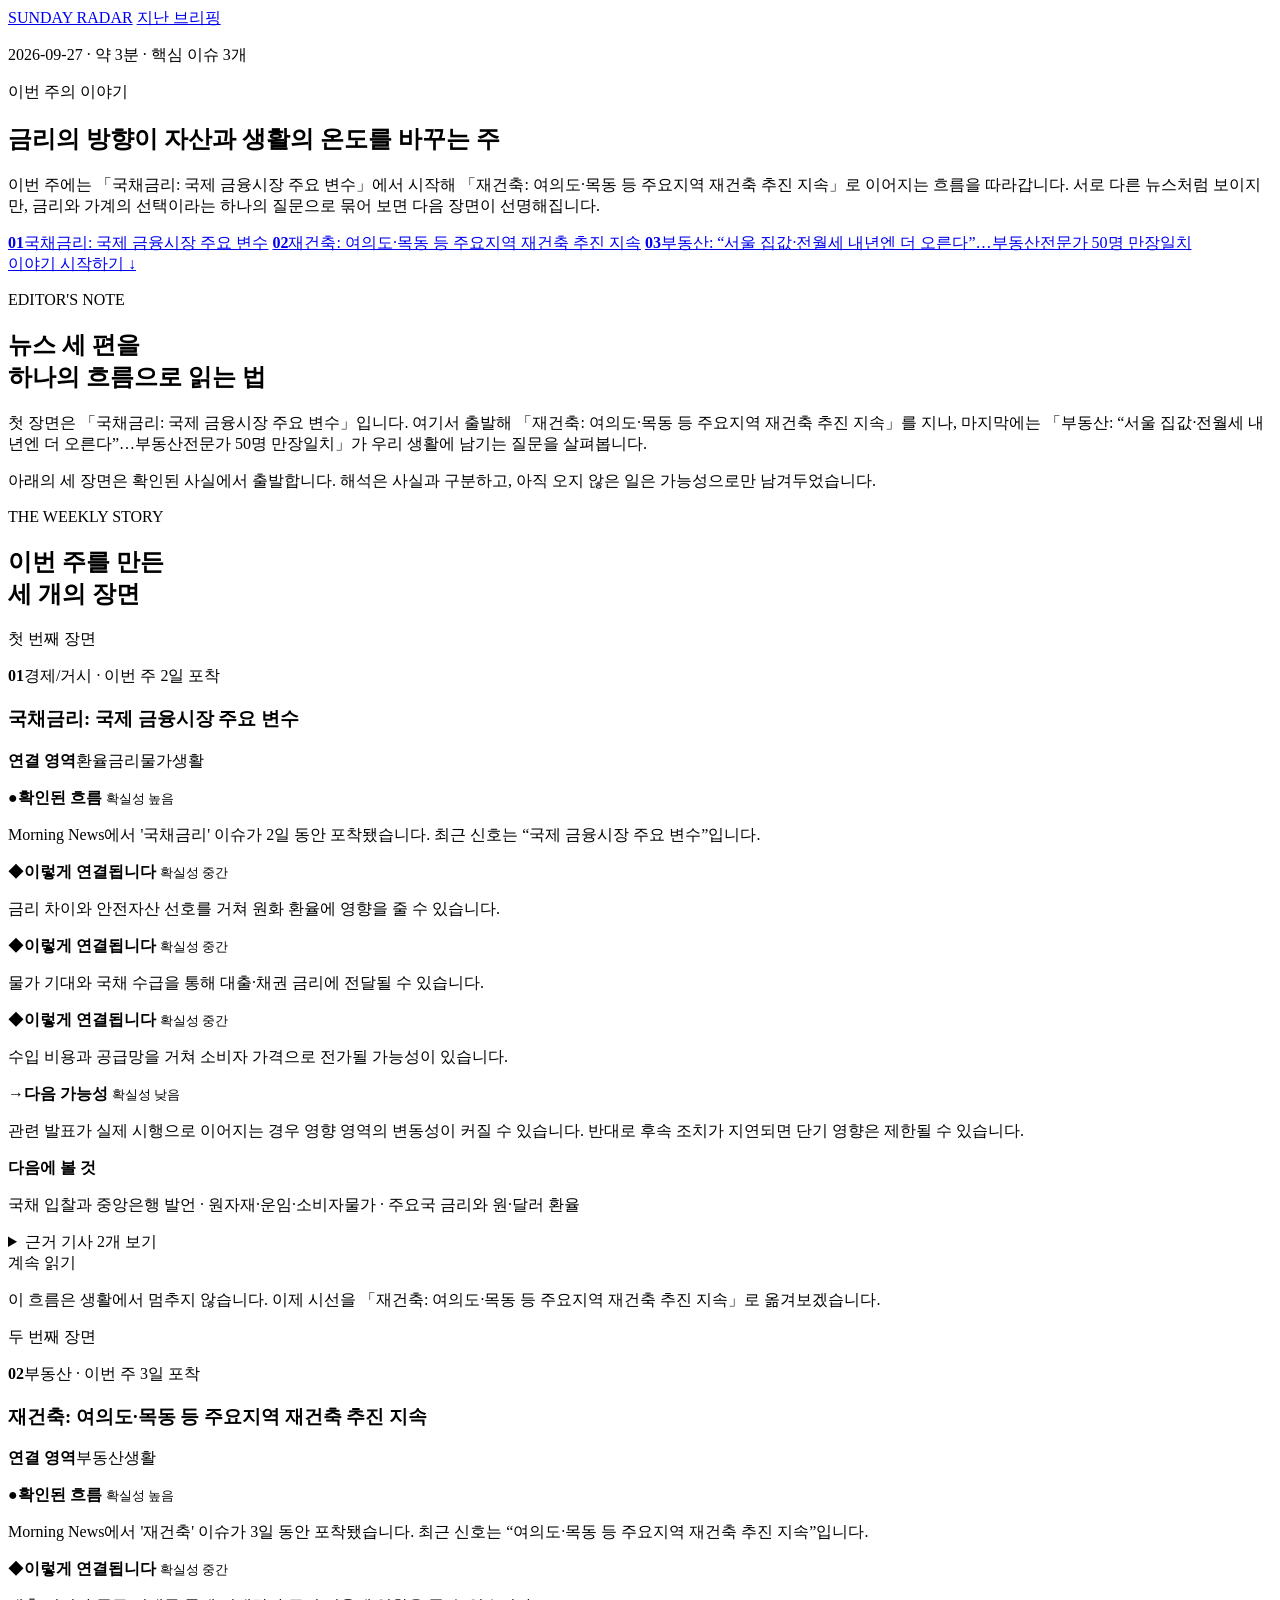
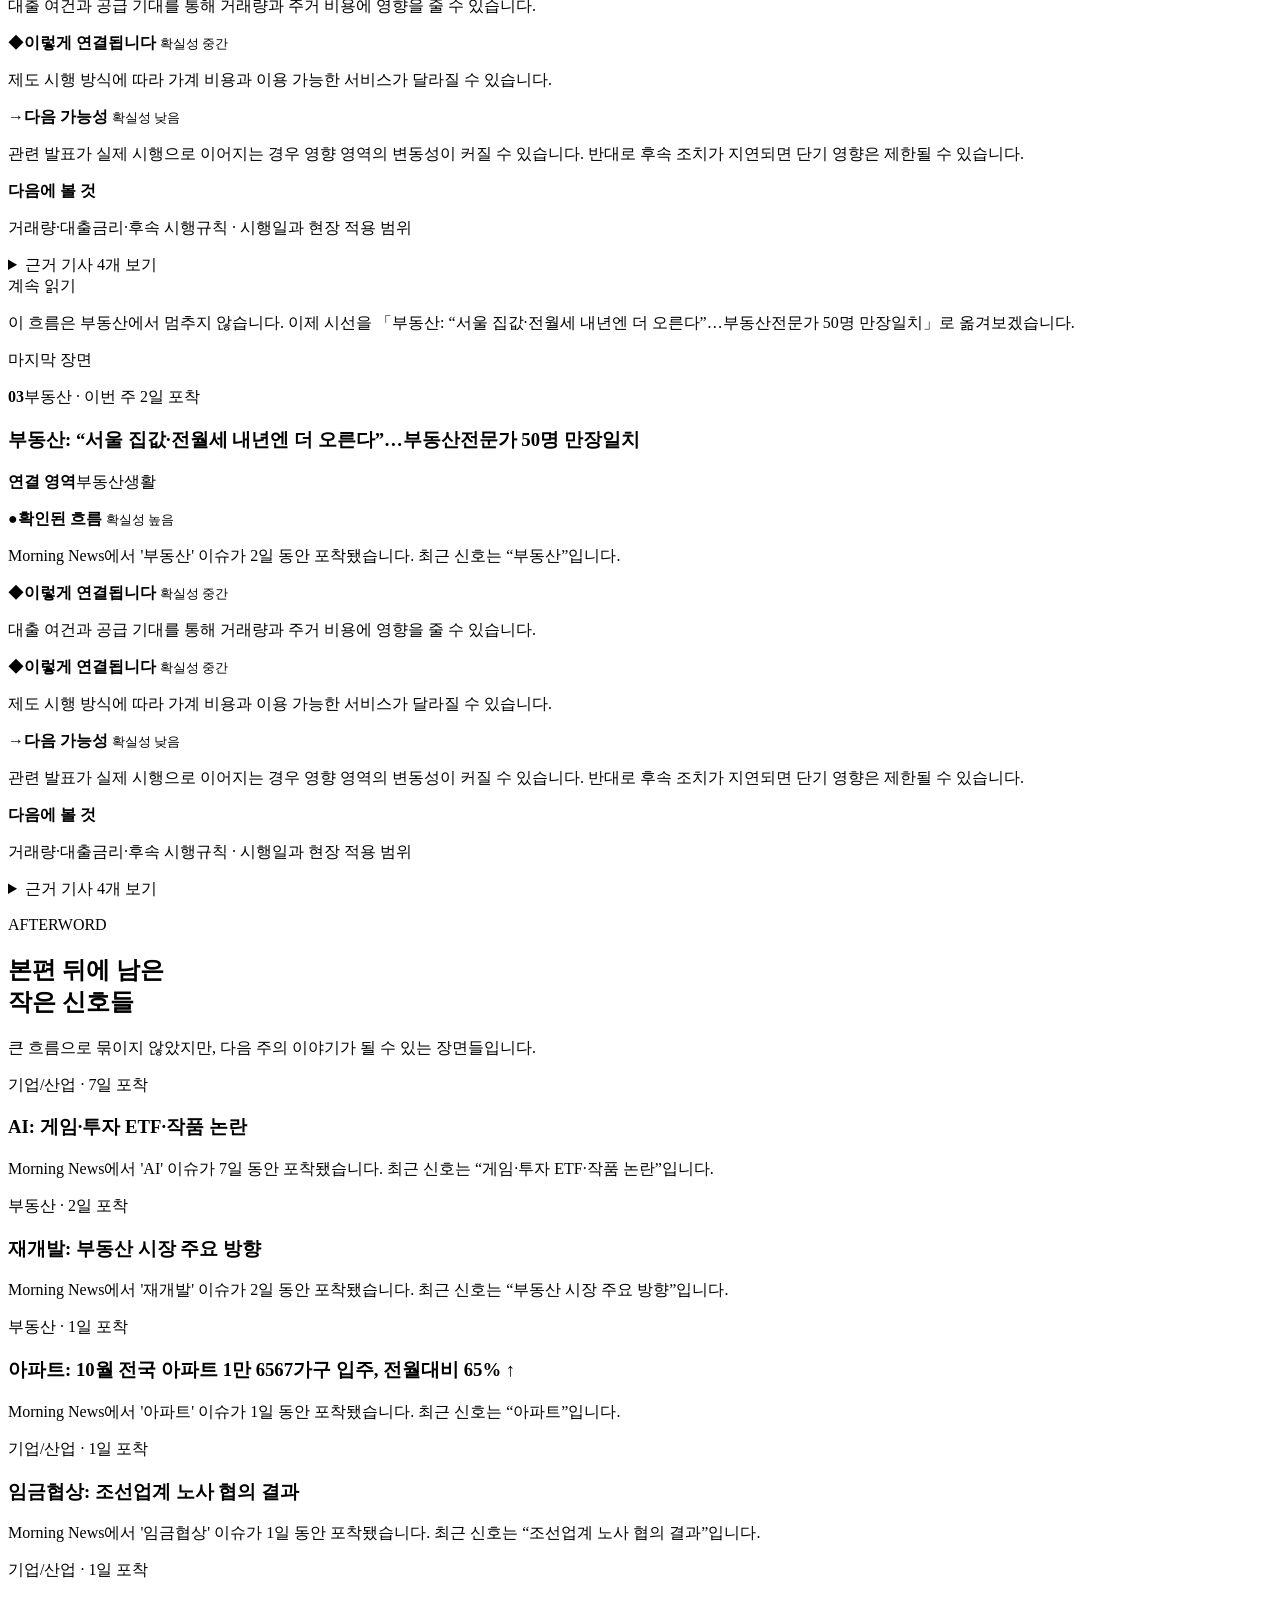
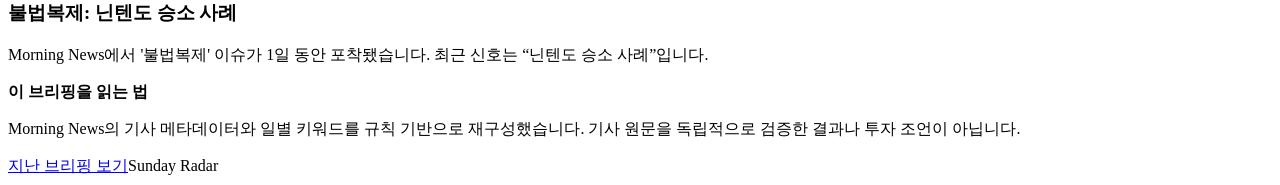
==== commit ed1cdf71: "feat: shape the weekly brief as a magazine story" ====
--- a/docs/issues/2026-09-27/index.html
+++ b/docs/issues/2026-09-27/index.html
@@ -17,35 +17,28 @@
   <main class="shell">
     <section class="hero">
       <p class="edition">2026-09-27 · 약 3분 · 핵심 이슈 3개</p>
-      <p class="hero-label">이번 주 판세</p>
-      <h1>이번 주,<br>이것부터 보세요</h1>
-      <p class="lede">복잡한 뉴스에서 시장과 생활로 이어질 흐름만 골랐습니다.</p>
+      <p class="hero-label">이번 주의 이야기</p>
+      <h1>금리의 방향이 자산과 생활의 온도를 바꾸는 주</h1>
+      <p class="lede">이번 주에는 「국채금리: 국제 금융시장 주요 변수」에서 시작해 「재건축: 여의도·목동 등 주요지역 재건축 추진 지속」로 이어지는 흐름을 따라갑니다. 서로 다른 뉴스처럼 보이지만, 금리와 가계의 선택이라는 하나의 질문으로 묶어 보면 다음 장면이 선명해집니다.</p>
       <nav class="issue-index" aria-label="핵심 이슈 바로가기">
-        <a href="#issue-1"><b>01</b><span>포로: 李, '북한군 포로 한국행' 공개한 젤렌스키 비판…“많이 아쉽다”</span></a>
-        <a href="#issue-2"><b>02</b><span>국채금리: 국제 금융시장 주요 변수</span></a>
-        <a href="#issue-3"><b>03</b><span>서울집값: 85주 연속 상승 최장 기록</span></a>
+        <a href="#issue-1"><b>01</b><span>국채금리: 국제 금융시장 주요 변수</span></a>
+        <a href="#issue-2"><b>02</b><span>재건축: 여의도·목동 등 주요지역 재건축 추진 지속</span></a>
+        <a href="#issue-3"><b>03</b><span>부동산: “서울 집값·전월세 내년엔 더 오른다”…부동산전문가 50명 만장일치</span></a>
       </nav>
-      <a class="start-link" href="#board-title">첫 이슈부터 읽기 ↓</a>
+      <a class="start-link" href="#editors-note">이야기 시작하기 ↓</a>
     </section>
 
-    <section aria-labelledby="board-title">
-      <div class="section-heading"><p>핵심 이슈</p><h2 id="board-title">왜 중요한지까지<br>한 번에 읽기</h2></div>
+    <section class="editors-note" id="editors-note" aria-labelledby="editors-note-title">
+      <p class="note-label">EDITOR'S NOTE</p>
+      <h2 id="editors-note-title">뉴스 세 편을<br>하나의 흐름으로 읽는 법</h2>
+<p>첫 장면은 「국채금리: 국제 금융시장 주요 변수」입니다. 여기서 출발해 「재건축: 여의도·목동 등 주요지역 재건축 추진 지속」를 지나, 마지막에는 「부동산: “서울 집값·전월세 내년엔 더 오른다”…부동산전문가 50명 만장일치」가 우리 생활에 남기는 질문을 살펴봅니다.</p>      <p>아래의 세 장면은 확인된 사실에서 출발합니다. 해석은 사실과 구분하고, 아직 오지 않은 일은 가능성으로만 남겨두었습니다.</p>
+    </section>
+
+    <section class="story" aria-labelledby="board-title">
+      <div class="section-heading"><p>THE WEEKLY STORY</p><h2 id="board-title">이번 주를 만든<br>세 개의 장면</h2></div>
       <article class="issue-card" id="issue-1">
-        <div class="issue-number"><b>01</b><span>국제 · 이번 주 2일 포착</span></div>
-        <h3>포로: 李, '북한군 포로 한국행' 공개한 젤렌스키 비판…“많이 아쉽다”</h3>
-        <div class="evidence-flow">
-          <section class="evidence evidence-fact">
-            <div class="evidence-label">
-<span>●</span><strong>확인된 흐름</strong>
-              <small>확실성 높음</small>
-            </div>
-            <p>Morning News에서 '포로' 이슈가 2일 동안 포착됐습니다. 최근 신호는 “포로”입니다.</p>
-          </section>
-        </div>
-        <div class="watch"><strong>다음에 볼 것</strong><p>후속 공식 발표와 독립 출처의 추가 확인</p></div>
-<details class="sources"><summary>근거 기사 4개 보기</summary><ul><li><a href="https://www.etnews.com/20260925000025" rel="noopener noreferrer">李, '북한군 포로 한국행' 공개한 젤렌스키 비판…“많이 아쉽다”</a><small>전자신문</small></li><li><a href="https://www.yna.co.kr/view/AKR20260924024751504" rel="noopener noreferrer">北포로 1년8개월만 한국행…우크라와 다각적 물밑협상 결실(종합)</a><small>연합뉴스-정치</small></li><li><a href="https://www.yna.co.kr/view/AKR20260924028100001" rel="noopener noreferrer">유용원 "北포로 2명 며칠전 韓도착 확인…정부 대응 아쉬워"</a><small>연합뉴스-정치</small></li><li><a href="https://www.yna.co.kr/view/AKR20260924024700504" rel="noopener noreferrer">北포로 1년8개월만 한국행…우크라와 수십차례 물밑협상 결실</a><small>연합뉴스-정치</small></li></ul></details>      </article>
-      <article class="issue-card" id="issue-2">
-        <div class="issue-number"><b>02</b><span>경제/거시 · 이번 주 2일 포착</span></div>
+        <p class="chapter-kicker">첫 번째 장면</p>
+        <div class="issue-number"><b>01</b><span>경제/거시 · 이번 주 2일 포착</span></div>
         <h3>국채금리: 국제 금융시장 주요 변수</h3>
 <p class="impact-label"><strong>연결 영역</strong><span>환율</span><span>금리</span><span>물가</span><span>생활</span></p>        <div class="evidence-flow">
           <section class="evidence evidence-fact">
@@ -85,23 +78,24 @@
         </div>
         <div class="watch"><strong>다음에 볼 것</strong><p>국채 입찰과 중앙은행 발언 · 원자재·운임·소비자물가 · 주요국 금리와 원·달러 환율</p></div>
 <details class="sources"><summary>근거 기사 2개 보기</summary><ul><li><a href="https://www.donga.com/news/Economy/article/all/20260920/134702758/1" rel="noopener noreferrer">美국채 5% 돌파에 韓금리 출렁…동조화 최대 원인은 ‘국제 물가’</a><small>동아일보-국제</small></li><li><a href="https://www.donga.com/news/Inter/article/all/20260924/134730819/1" rel="noopener noreferrer">美 국채금리 19년 만에 최고…유가 100달러·금리인상 우려 영향</a><small>동아일보-국제</small></li></ul></details>      </article>
-      <article class="issue-card" id="issue-3">
-        <div class="issue-number"><b>03</b><span>경제/거시 · 이번 주 1일 포착</span></div>
-        <h3>서울집값: 85주 연속 상승 최장 기록</h3>
-<p class="impact-label"><strong>연결 영역</strong><span>금리</span><span>생활</span></p>        <div class="evidence-flow">
+<aside class="story-bridge"><span>계속 읽기</span><p>이 흐름은 생활에서 멈추지 않습니다. 이제 시선을 「재건축: 여의도·목동 등 주요지역 재건축 추진 지속」로 옮겨보겠습니다.</p></aside>      <article class="issue-card" id="issue-2">
+        <p class="chapter-kicker">두 번째 장면</p>
+        <div class="issue-number"><b>02</b><span>부동산 · 이번 주 3일 포착</span></div>
+        <h3>재건축: 여의도·목동 등 주요지역 재건축 추진 지속</h3>
+<p class="impact-label"><strong>연결 영역</strong><span>부동산</span><span>생활</span></p>        <div class="evidence-flow">
           <section class="evidence evidence-fact">
             <div class="evidence-label">
 <span>●</span><strong>확인된 흐름</strong>
               <small>확실성 높음</small>
             </div>
-            <p>Morning News에서 '서울집값' 이슈가 1일 동안 포착됐습니다. 최근 신호는 “85주 연속 상승 최장 기록”입니다.</p>
+            <p>Morning News에서 '재건축' 이슈가 3일 동안 포착됐습니다. 최근 신호는 “여의도·목동 등 주요지역 재건축 추진 지속”입니다.</p>
           </section>
           <section class="evidence evidence-interpretation">
             <div class="evidence-label">
 <span>◆</span><strong>이렇게 연결됩니다</strong>
               <small>확실성 중간</small>
             </div>
-            <p>물가 기대와 국채 수급을 통해 대출·채권 금리에 전달될 수 있습니다.</p>
+            <p>대출 여건과 공급 기대를 통해 거래량과 주거 비용에 영향을 줄 수 있습니다.</p>
           </section>
           <section class="evidence evidence-interpretation">
             <div class="evidence-label">
@@ -117,18 +111,54 @@
             <p>관련 발표가 실제 시행으로 이어지는 경우 영향 영역의 변동성이 커질 수 있습니다. 반대로 후속 조치가 지연되면 단기 영향은 제한될 수 있습니다.</p>
           </section>
         </div>
-        <div class="watch"><strong>다음에 볼 것</strong><p>국채 입찰과 중앙은행 발언 · 시행일과 현장 적용 범위</p></div>
-<details class="sources"><summary>근거 기사 3개 보기</summary><ul><li><a href="https://www.etnews.com/20260924000046" rel="noopener noreferrer">대출 막히고 금리 올라도…'철옹성' 서울 집값, 85주 연속 상승 “역대 최장 타이”</a><small>전자신문</small></li><li><a href="https://news.google.com/rss/articles/CBMiakFVX3lxTE9QMlcyQnd5VFFzR1l6ZFEydldhMzF4bjFGbnJFU0dETGpjc0pxMDlJTER5Z2g4MGhENl9pdnMwRWNEOXhTRklEUldXTDdGTl9qMkZ3RFYyS25sbG81alZUaEZGMWFHdWUyWmc" rel="noopener noreferrer">"전세 살 바엔 집 살래"…외곽 '생존 매수'에 서울 집값 85주 최장 상승 - 머니투데이</a><small>키워드-부동산정책</small></li><li><a href="https://www.mk.co.kr/news/economy/12160908" rel="noopener noreferrer">서울 집값 85주째 올랐다…文정부 때 세운 ‘최장 기록’ 따라잡아</a><small>매일경제-경제</small></li></ul></details>      </article>
+        <div class="watch"><strong>다음에 볼 것</strong><p>거래량·대출금리·후속 시행규칙 · 시행일과 현장 적용 범위</p></div>
+<details class="sources"><summary>근거 기사 4개 보기</summary><ul><li><a href="https://www.mk.co.kr/news/realestate/12159561" rel="noopener noreferrer">목동 9·13단지 최고 49층으로 … 재건축 속도전</a><small>매일경제-부동산</small></li><li><a href="https://news.google.com/rss/articles/CBMiW0FVX3lxTE5ZT25ESHpJT2lwMWFsZm5pNHNWZ2FoY3dBVzRCdlIydHM3RV8wRmJDUHREZGJfY0w5SGhpaTNrbnlSQnZ0MVNDSVFpREc0N01Hd0VoXzRnRUVFb0U" rel="noopener noreferrer">서문시장 4지구 재건축, 연내 착공 추진 - KBS 뉴스</a><small>키워드-부동산정책</small></li><li><a href="https://news.google.com/rss/articles/[base64]" rel="noopener noreferrer">재건축 앞둔 '목동·상계' 증여 급증…서울 증여 15% 늘어 - 뉴시스</a><small>키워드-부동산정책</small></li><li><a href="https://realty.chosun.com/site/data/html_dir/2026/09/22/2026092202559.html" rel="noopener noreferrer">'목동 8단지' 재건축 단독 응찰, 대우건설 시공권 확보 눈앞</a><small>땅집고-부동산</small></li></ul></details>      </article>
+<aside class="story-bridge"><span>계속 읽기</span><p>이 흐름은 부동산에서 멈추지 않습니다. 이제 시선을 「부동산: “서울 집값·전월세 내년엔 더 오른다”…부동산전문가 50명 만장일치」로 옮겨보겠습니다.</p></aside>      <article class="issue-card" id="issue-3">
+        <p class="chapter-kicker">마지막 장면</p>
+        <div class="issue-number"><b>03</b><span>부동산 · 이번 주 2일 포착</span></div>
+        <h3>부동산: “서울 집값·전월세 내년엔 더 오른다”…부동산전문가 50명 만장일치</h3>
+<p class="impact-label"><strong>연결 영역</strong><span>부동산</span><span>생활</span></p>        <div class="evidence-flow">
+          <section class="evidence evidence-fact">
+            <div class="evidence-label">
+<span>●</span><strong>확인된 흐름</strong>
+              <small>확실성 높음</small>
+            </div>
+            <p>Morning News에서 '부동산' 이슈가 2일 동안 포착됐습니다. 최근 신호는 “부동산”입니다.</p>
+          </section>
+          <section class="evidence evidence-interpretation">
+            <div class="evidence-label">
+<span>◆</span><strong>이렇게 연결됩니다</strong>
+              <small>확실성 중간</small>
+            </div>
+            <p>대출 여건과 공급 기대를 통해 거래량과 주거 비용에 영향을 줄 수 있습니다.</p>
+          </section>
+          <section class="evidence evidence-interpretation">
+            <div class="evidence-label">
+<span>◆</span><strong>이렇게 연결됩니다</strong>
+              <small>확실성 중간</small>
+            </div>
+            <p>제도 시행 방식에 따라 가계 비용과 이용 가능한 서비스가 달라질 수 있습니다.</p>
+          </section>
+          <section class="evidence evidence-scenario">
+            <div class="evidence-label">
+<span>→</span><strong>다음 가능성</strong>              <small>확실성 낮음</small>
+            </div>
+            <p>관련 발표가 실제 시행으로 이어지는 경우 영향 영역의 변동성이 커질 수 있습니다. 반대로 후속 조치가 지연되면 단기 영향은 제한될 수 있습니다.</p>
+          </section>
+        </div>
+        <div class="watch"><strong>다음에 볼 것</strong><p>거래량·대출금리·후속 시행규칙 · 시행일과 현장 적용 범위</p></div>
+<details class="sources"><summary>근거 기사 4개 보기</summary><ul><li><a href="https://www.mk.co.kr/news/realestate/12159810" rel="noopener noreferrer">“서울 집값·전월세 내년엔 더 오른다”…부동산전문가 50명 만장일치</a><small>매일경제-부동산</small></li><li><a href="https://news.google.com/rss/articles/CBMibkFVX3lxTE1jdERQMTZkcVc0dlAyVVMwRHpSZ2d2bVlOMFVReFFndFFzN25uVFF3WUdyQk42WGNla2xIblpxN2pxZWt3YUJ5VG9FZDlPVm5GOW1QNDF4dzZvQks3eEJRNHFTcXVuSjh3amVmMi13" rel="noopener noreferrer">[기자의눈] 11억 전세 앞에 선 부동산 ‘평탄화’ - 아시아투데이</a><small>키워드-부동산정책</small></li><li><a href="https://www.mk.co.kr/news/economy/12159408" rel="noopener noreferrer">이형일 부총리, 임명 직후 첫 간부회의…“경제 리스크 원점 재점검”</a><small>매일경제-경제</small></li><li><a href="https://www.chosun.com/economy/realty/2026/09/23/LMCACA6RRZBBRPIX3HNDOT4HUY" rel="noopener noreferrer">땅집고옥션 모든 회원에게 부동산 경매 정보 무료 제공</a><small>조선일보-경제</small></li></ul></details>      </article>
     </section>
 
     <section aria-labelledby="currents-title">
-      <div class="section-heading secondary"><p>한 걸음 더</p><h2 id="currents-title">요즘 흐름</h2></div>
+      <div class="section-heading secondary"><p>AFTERWORD</p><h2 id="currents-title">본편 뒤에 남은<br>작은 신호들</h2></div>
+      <p class="section-intro">큰 흐름으로 묶이지 않았지만, 다음 주의 이야기가 될 수 있는 장면들입니다.</p>
       <div class="current-grid">
         <article><p class="current-meta">기업/산업 · 7일 포착</p><h3>AI: 게임·투자 ETF·작품 논란</h3><p>Morning News에서 'AI' 이슈가 7일 동안 포착됐습니다. 최근 신호는 “게임·투자 ETF·작품 논란”입니다.</p></article>
-        <article><p class="current-meta">부동산 · 3일 포착</p><h3>재건축: 여의도·목동 등 주요지역 재건축 추진 지속</h3><p>Morning News에서 '재건축' 이슈가 3일 동안 포착됐습니다. 최근 신호는 “여의도·목동 등 주요지역 재건축 추진 지속”입니다.</p></article>
-        <article><p class="current-meta">부동산 · 2일 포착</p><h3>부동산: “서울 집값·전월세 내년엔 더 오른다”…부동산전문가 50명 만장일치</h3><p>Morning News에서 '부동산' 이슈가 2일 동안 포착됐습니다. 최근 신호는 “부동산”입니다.</p></article>
         <article><p class="current-meta">부동산 · 2일 포착</p><h3>재개발: 부동산 시장 주요 방향</h3><p>Morning News에서 '재개발' 이슈가 2일 동안 포착됐습니다. 최근 신호는 “부동산 시장 주요 방향”입니다.</p></article>
         <article><p class="current-meta">부동산 · 1일 포착</p><h3>아파트: 10월 전국 아파트 1만 6567가구 입주, 전월대비 65% ↑</h3><p>Morning News에서 '아파트' 이슈가 1일 동안 포착됐습니다. 최근 신호는 “아파트”입니다.</p></article>
+        <article><p class="current-meta">기업/산업 · 1일 포착</p><h3>임금협상: 조선업계 노사 협의 결과</h3><p>Morning News에서 '임금협상' 이슈가 1일 동안 포착됐습니다. 최근 신호는 “조선업계 노사 협의 결과”입니다.</p></article>
+        <article><p class="current-meta">기업/산업 · 1일 포착</p><h3>불법복제: 닌텐도 승소 사례</h3><p>Morning News에서 '불법복제' 이슈가 1일 동안 포착됐습니다. 최근 신호는 “닌텐도 승소 사례”입니다.</p></article>
       </div>
     </section>
 
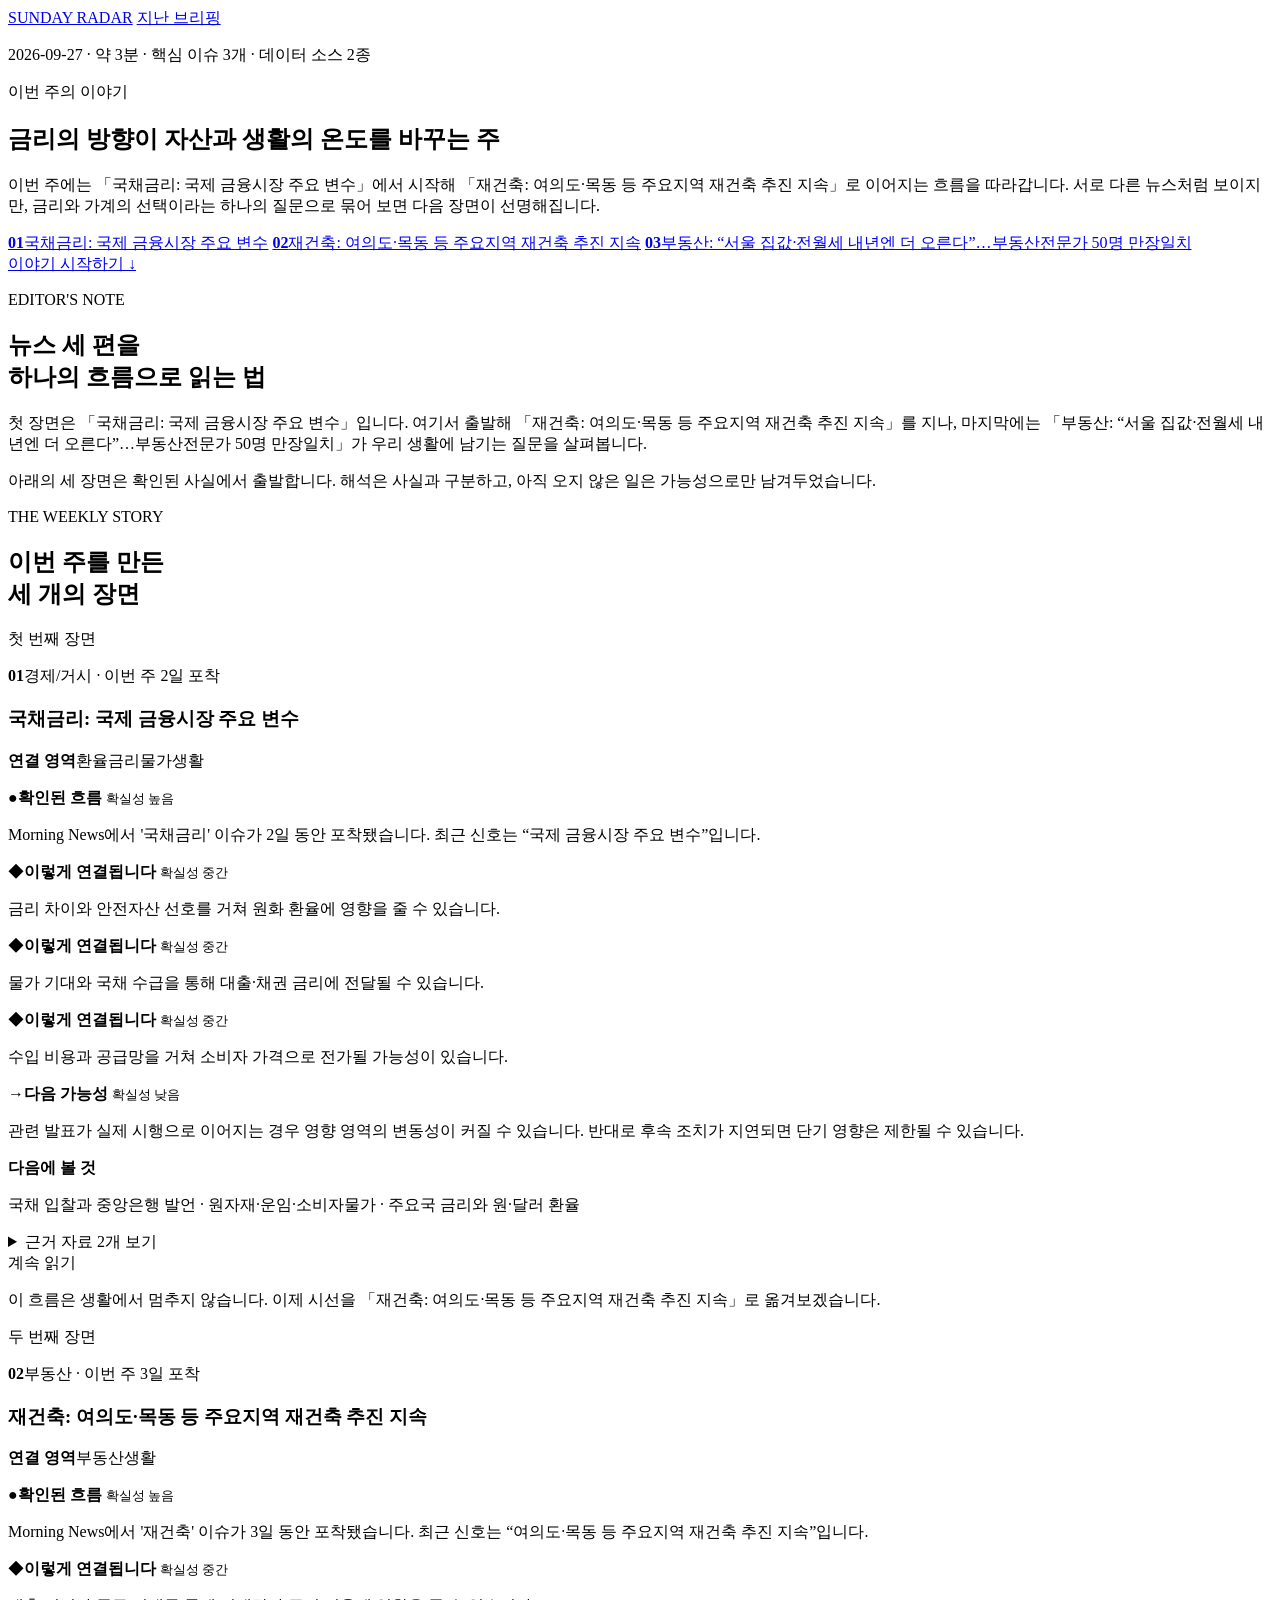
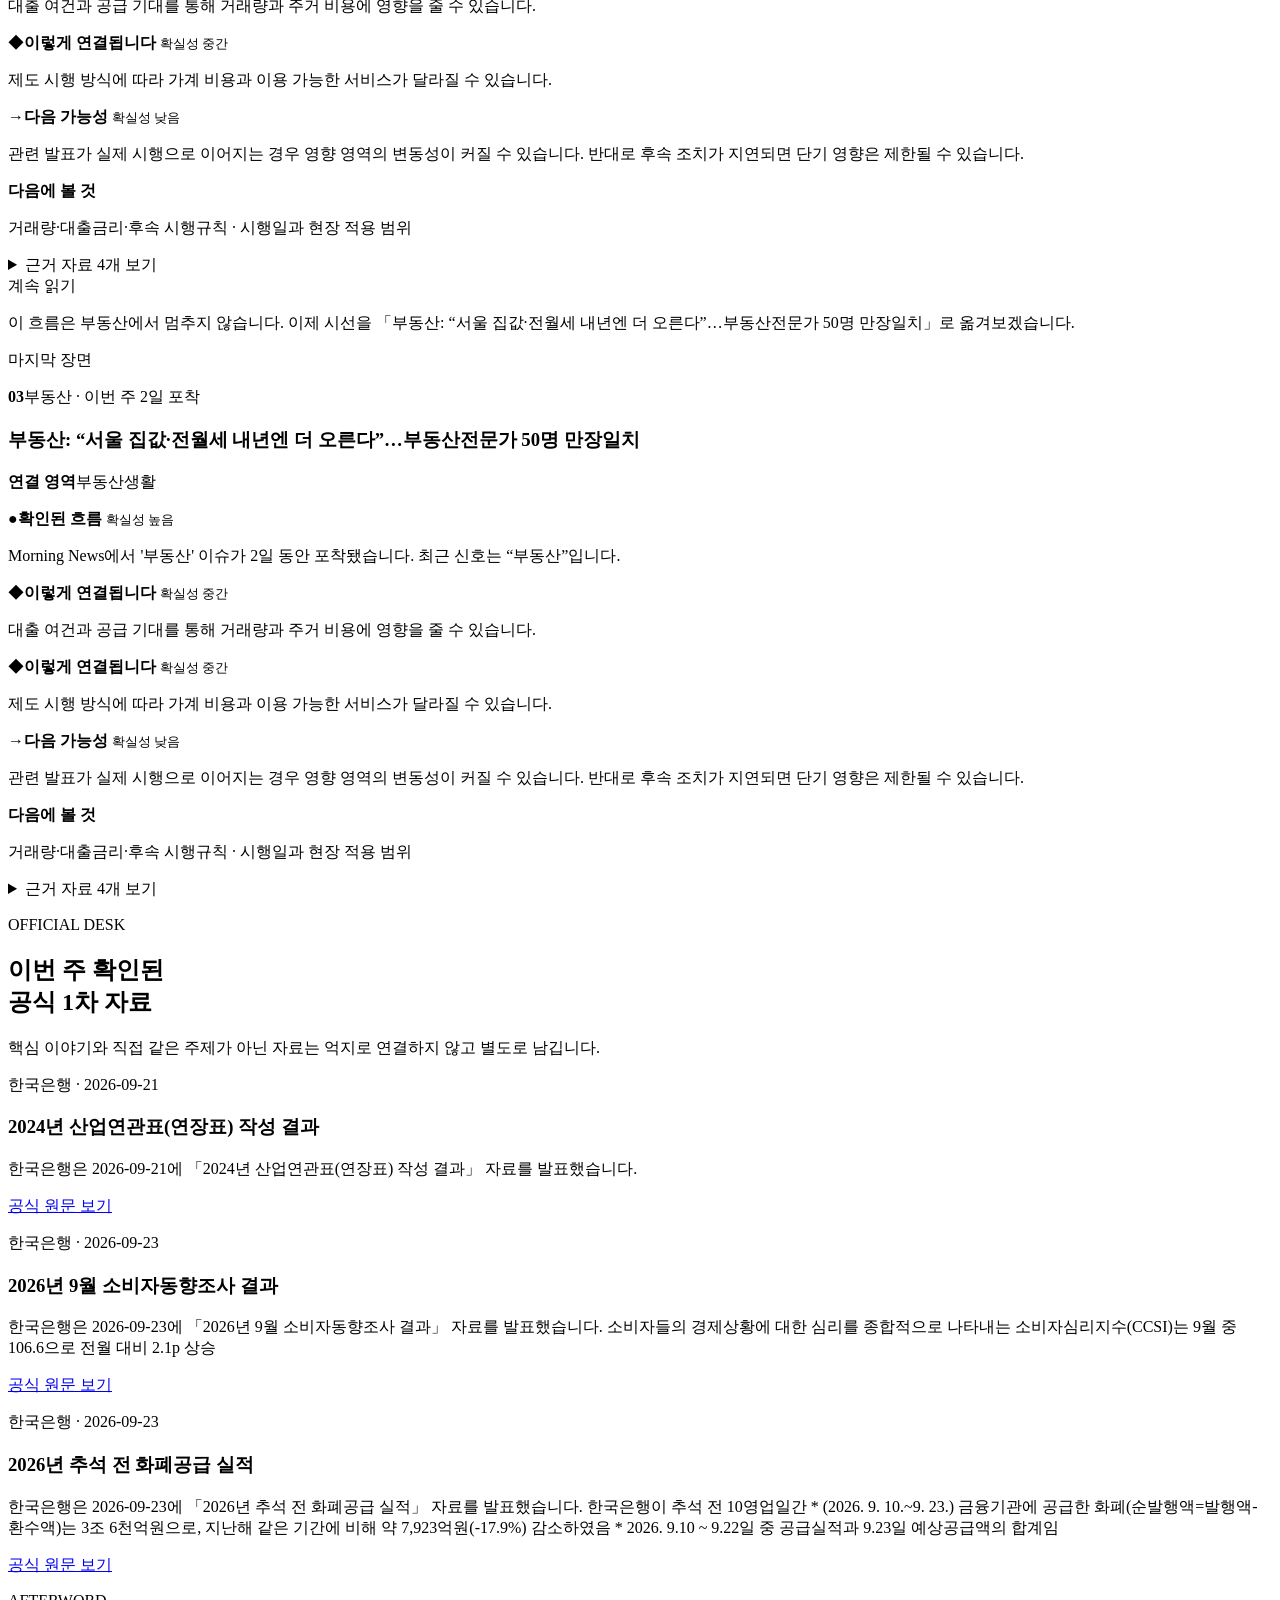
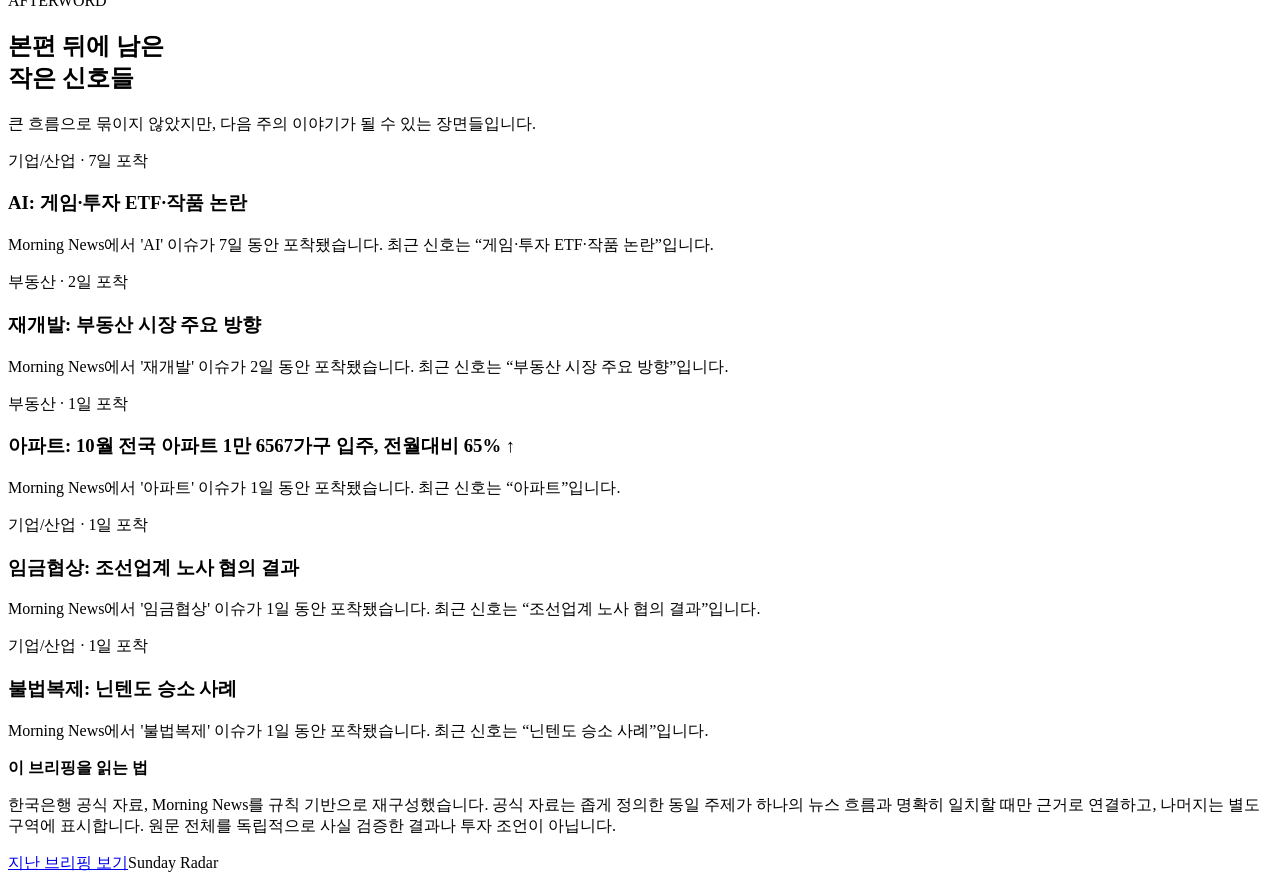
==== commit b422945b: "feat: add official sources and safe publishing" ====
--- a/docs/issues/2026-09-27/index.html
+++ b/docs/issues/2026-09-27/index.html
@@ -16,7 +16,7 @@
   </header>
   <main class="shell">
     <section class="hero">
-      <p class="edition">2026-09-27 · 약 3분 · 핵심 이슈 3개</p>
+      <p class="edition">2026-09-27 · 약 3분 · 핵심 이슈 3개 · 데이터 소스 2종</p>
       <p class="hero-label">이번 주의 이야기</p>
       <h1>금리의 방향이 자산과 생활의 온도를 바꾸는 주</h1>
       <p class="lede">이번 주에는 「국채금리: 국제 금융시장 주요 변수」에서 시작해 「재건축: 여의도·목동 등 주요지역 재건축 추진 지속」로 이어지는 흐름을 따라갑니다. 서로 다른 뉴스처럼 보이지만, 금리와 가계의 선택이라는 하나의 질문으로 묶어 보면 다음 장면이 선명해집니다.</p>
@@ -77,7 +77,7 @@
           </section>
         </div>
         <div class="watch"><strong>다음에 볼 것</strong><p>국채 입찰과 중앙은행 발언 · 원자재·운임·소비자물가 · 주요국 금리와 원·달러 환율</p></div>
-<details class="sources"><summary>근거 기사 2개 보기</summary><ul><li><a href="https://www.donga.com/news/Economy/article/all/20260920/134702758/1" rel="noopener noreferrer">美국채 5% 돌파에 韓금리 출렁…동조화 최대 원인은 ‘국제 물가’</a><small>동아일보-국제</small></li><li><a href="https://www.donga.com/news/Inter/article/all/20260924/134730819/1" rel="noopener noreferrer">美 국채금리 19년 만에 최고…유가 100달러·금리인상 우려 영향</a><small>동아일보-국제</small></li></ul></details>      </article>
+<details class="sources"><summary>근거 자료 2개 보기</summary><ul><li><a href="https://www.donga.com/news/Economy/article/all/20260920/134702758/1" rel="noopener noreferrer">美국채 5% 돌파에 韓금리 출렁…동조화 최대 원인은 ‘국제 물가’</a><small>동아일보-국제</small></li><li><a href="https://www.donga.com/news/Inter/article/all/20260924/134730819/1" rel="noopener noreferrer">美 국채금리 19년 만에 최고…유가 100달러·금리인상 우려 영향</a><small>동아일보-국제</small></li></ul></details>      </article>
 <aside class="story-bridge"><span>계속 읽기</span><p>이 흐름은 생활에서 멈추지 않습니다. 이제 시선을 「재건축: 여의도·목동 등 주요지역 재건축 추진 지속」로 옮겨보겠습니다.</p></aside>      <article class="issue-card" id="issue-2">
         <p class="chapter-kicker">두 번째 장면</p>
         <div class="issue-number"><b>02</b><span>부동산 · 이번 주 3일 포착</span></div>
@@ -112,7 +112,7 @@
           </section>
         </div>
         <div class="watch"><strong>다음에 볼 것</strong><p>거래량·대출금리·후속 시행규칙 · 시행일과 현장 적용 범위</p></div>
-<details class="sources"><summary>근거 기사 4개 보기</summary><ul><li><a href="https://www.mk.co.kr/news/realestate/12159561" rel="noopener noreferrer">목동 9·13단지 최고 49층으로 … 재건축 속도전</a><small>매일경제-부동산</small></li><li><a href="https://news.google.com/rss/articles/CBMiW0FVX3lxTE5ZT25ESHpJT2lwMWFsZm5pNHNWZ2FoY3dBVzRCdlIydHM3RV8wRmJDUHREZGJfY0w5SGhpaTNrbnlSQnZ0MVNDSVFpREc0N01Hd0VoXzRnRUVFb0U" rel="noopener noreferrer">서문시장 4지구 재건축, 연내 착공 추진 - KBS 뉴스</a><small>키워드-부동산정책</small></li><li><a href="https://news.google.com/rss/articles/[base64]" rel="noopener noreferrer">재건축 앞둔 '목동·상계' 증여 급증…서울 증여 15% 늘어 - 뉴시스</a><small>키워드-부동산정책</small></li><li><a href="https://realty.chosun.com/site/data/html_dir/2026/09/22/2026092202559.html" rel="noopener noreferrer">'목동 8단지' 재건축 단독 응찰, 대우건설 시공권 확보 눈앞</a><small>땅집고-부동산</small></li></ul></details>      </article>
+<details class="sources"><summary>근거 자료 4개 보기</summary><ul><li><a href="https://www.mk.co.kr/news/realestate/12159561" rel="noopener noreferrer">목동 9·13단지 최고 49층으로 … 재건축 속도전</a><small>매일경제-부동산</small></li><li><a href="https://news.google.com/rss/articles/CBMiW0FVX3lxTE5ZT25ESHpJT2lwMWFsZm5pNHNWZ2FoY3dBVzRCdlIydHM3RV8wRmJDUHREZGJfY0w5SGhpaTNrbnlSQnZ0MVNDSVFpREc0N01Hd0VoXzRnRUVFb0U" rel="noopener noreferrer">서문시장 4지구 재건축, 연내 착공 추진 - KBS 뉴스</a><small>키워드-부동산정책</small></li><li><a href="https://news.google.com/rss/articles/[base64]" rel="noopener noreferrer">재건축 앞둔 '목동·상계' 증여 급증…서울 증여 15% 늘어 - 뉴시스</a><small>키워드-부동산정책</small></li><li><a href="https://realty.chosun.com/site/data/html_dir/2026/09/22/2026092202559.html" rel="noopener noreferrer">'목동 8단지' 재건축 단독 응찰, 대우건설 시공권 확보 눈앞</a><small>땅집고-부동산</small></li></ul></details>      </article>
 <aside class="story-bridge"><span>계속 읽기</span><p>이 흐름은 부동산에서 멈추지 않습니다. 이제 시선을 「부동산: “서울 집값·전월세 내년엔 더 오른다”…부동산전문가 50명 만장일치」로 옮겨보겠습니다.</p></aside>      <article class="issue-card" id="issue-3">
         <p class="chapter-kicker">마지막 장면</p>
         <div class="issue-number"><b>03</b><span>부동산 · 이번 주 2일 포착</span></div>
@@ -147,7 +147,32 @@
           </section>
         </div>
         <div class="watch"><strong>다음에 볼 것</strong><p>거래량·대출금리·후속 시행규칙 · 시행일과 현장 적용 범위</p></div>
-<details class="sources"><summary>근거 기사 4개 보기</summary><ul><li><a href="https://www.mk.co.kr/news/realestate/12159810" rel="noopener noreferrer">“서울 집값·전월세 내년엔 더 오른다”…부동산전문가 50명 만장일치</a><small>매일경제-부동산</small></li><li><a href="https://news.google.com/rss/articles/CBMibkFVX3lxTE1jdERQMTZkcVc0dlAyVVMwRHpSZ2d2bVlOMFVReFFndFFzN25uVFF3WUdyQk42WGNla2xIblpxN2pxZWt3YUJ5VG9FZDlPVm5GOW1QNDF4dzZvQks3eEJRNHFTcXVuSjh3amVmMi13" rel="noopener noreferrer">[기자의눈] 11억 전세 앞에 선 부동산 ‘평탄화’ - 아시아투데이</a><small>키워드-부동산정책</small></li><li><a href="https://www.mk.co.kr/news/economy/12159408" rel="noopener noreferrer">이형일 부총리, 임명 직후 첫 간부회의…“경제 리스크 원점 재점검”</a><small>매일경제-경제</small></li><li><a href="https://www.chosun.com/economy/realty/2026/09/23/LMCACA6RRZBBRPIX3HNDOT4HUY" rel="noopener noreferrer">땅집고옥션 모든 회원에게 부동산 경매 정보 무료 제공</a><small>조선일보-경제</small></li></ul></details>      </article>
+<details class="sources"><summary>근거 자료 4개 보기</summary><ul><li><a href="https://www.mk.co.kr/news/realestate/12159810" rel="noopener noreferrer">“서울 집값·전월세 내년엔 더 오른다”…부동산전문가 50명 만장일치</a><small>매일경제-부동산</small></li><li><a href="https://news.google.com/rss/articles/CBMibkFVX3lxTE1jdERQMTZkcVc0dlAyVVMwRHpSZ2d2bVlOMFVReFFndFFzN25uVFF3WUdyQk42WGNla2xIblpxN2pxZWt3YUJ5VG9FZDlPVm5GOW1QNDF4dzZvQks3eEJRNHFTcXVuSjh3amVmMi13" rel="noopener noreferrer">[기자의눈] 11억 전세 앞에 선 부동산 ‘평탄화’ - 아시아투데이</a><small>키워드-부동산정책</small></li><li><a href="https://www.mk.co.kr/news/economy/12159408" rel="noopener noreferrer">이형일 부총리, 임명 직후 첫 간부회의…“경제 리스크 원점 재점검”</a><small>매일경제-경제</small></li><li><a href="https://www.chosun.com/economy/realty/2026/09/23/LMCACA6RRZBBRPIX3HNDOT4HUY" rel="noopener noreferrer">땅집고옥션 모든 회원에게 부동산 경매 정보 무료 제공</a><small>조선일보-경제</small></li></ul></details>      </article>
+    </section>
+
+    <section aria-labelledby="official-title">
+      <div class="section-heading secondary"><p>OFFICIAL DESK</p><h2 id="official-title">이번 주 확인된<br>공식 1차 자료</h2></div>
+      <p class="section-intro">핵심 이야기와 직접 같은 주제가 아닌 자료는 억지로 연결하지 않고 별도로 남깁니다.</p>
+      <div class="current-grid">
+        <article>
+          <p class="current-meta">한국은행 · 2026-09-21</p>
+          <h3>2024년 산업연관표(연장표) 작성 결과</h3>
+          <p>한국은행은 2026-09-21에 「2024년 산업연관표(연장표) 작성 결과」 자료를 발표했습니다.</p>
+          <a href="https://www.bok.or.kr/portal/bbs/B0000501/view.do?nttId=11064895&menuNo=200690" rel="noopener noreferrer">공식 원문 보기</a>
+        </article>
+        <article>
+          <p class="current-meta">한국은행 · 2026-09-23</p>
+          <h3>2026년 9월 소비자동향조사 결과</h3>
+          <p>한국은행은 2026-09-23에 「2026년 9월 소비자동향조사 결과」 자료를 발표했습니다. 소비자들의 경제상황에 대한 심리를 종합적으로 나타내는 소비자심리지수(CCSI)는 9월 중 106.6으로 전월 대비 2.1p 상승</p>
+          <a href="https://www.bok.or.kr/portal/bbs/B0000501/view.do?nttId=11064975&menuNo=200690" rel="noopener noreferrer">공식 원문 보기</a>
+        </article>
+        <article>
+          <p class="current-meta">한국은행 · 2026-09-23</p>
+          <h3>2026년 추석 전 화폐공급 실적</h3>
+          <p>한국은행은 2026-09-23에 「2026년 추석 전 화폐공급 실적」 자료를 발표했습니다. 한국은행이 추석 전 10영업일간 * (2026. 9. 10.~9. 23.) 금융기관에 공급한 화폐(순발행액=발행액-환수액)는 3조 6천억원으로, 지난해 같은 기간에 비해 약 7,923억원(-17.9%) 감소하였음 * 2026. 9.10 ~ 9.22일 중 공급실적과 9.23일 예상공급액의 합계임</p>
+          <a href="https://www.bok.or.kr/portal/bbs/B0000502/view.do?nttId=11064987&menuNo=200690" rel="noopener noreferrer">공식 원문 보기</a>
+        </article>
+      </div>
     </section>
 
     <section aria-labelledby="currents-title">
@@ -162,7 +187,7 @@
       </div>
     </section>
 
-    <aside class="method"><strong>이 브리핑을 읽는 법</strong><p>Morning News의 기사 메타데이터와 일별 키워드를 규칙 기반으로 재구성했습니다. 기사 원문을 독립적으로 검증한 결과나 투자 조언이 아닙니다.</p></aside>
+    <aside class="method"><strong>이 브리핑을 읽는 법</strong><p>한국은행 공식 자료, Morning News를 규칙 기반으로 재구성했습니다. 공식 자료는 좁게 정의한 동일 주제가 하나의 뉴스 흐름과 명확히 일치할 때만 근거로 연결하고, 나머지는 별도 구역에 표시합니다. 원문 전체를 독립적으로 사실 검증한 결과나 투자 조언이 아닙니다.</p></aside>
   </main>
   <footer><div class="shell"><a href="/sunday-radar/archive.html">지난 브리핑 보기</a><span>Sunday Radar</span></div></footer>
 </body>
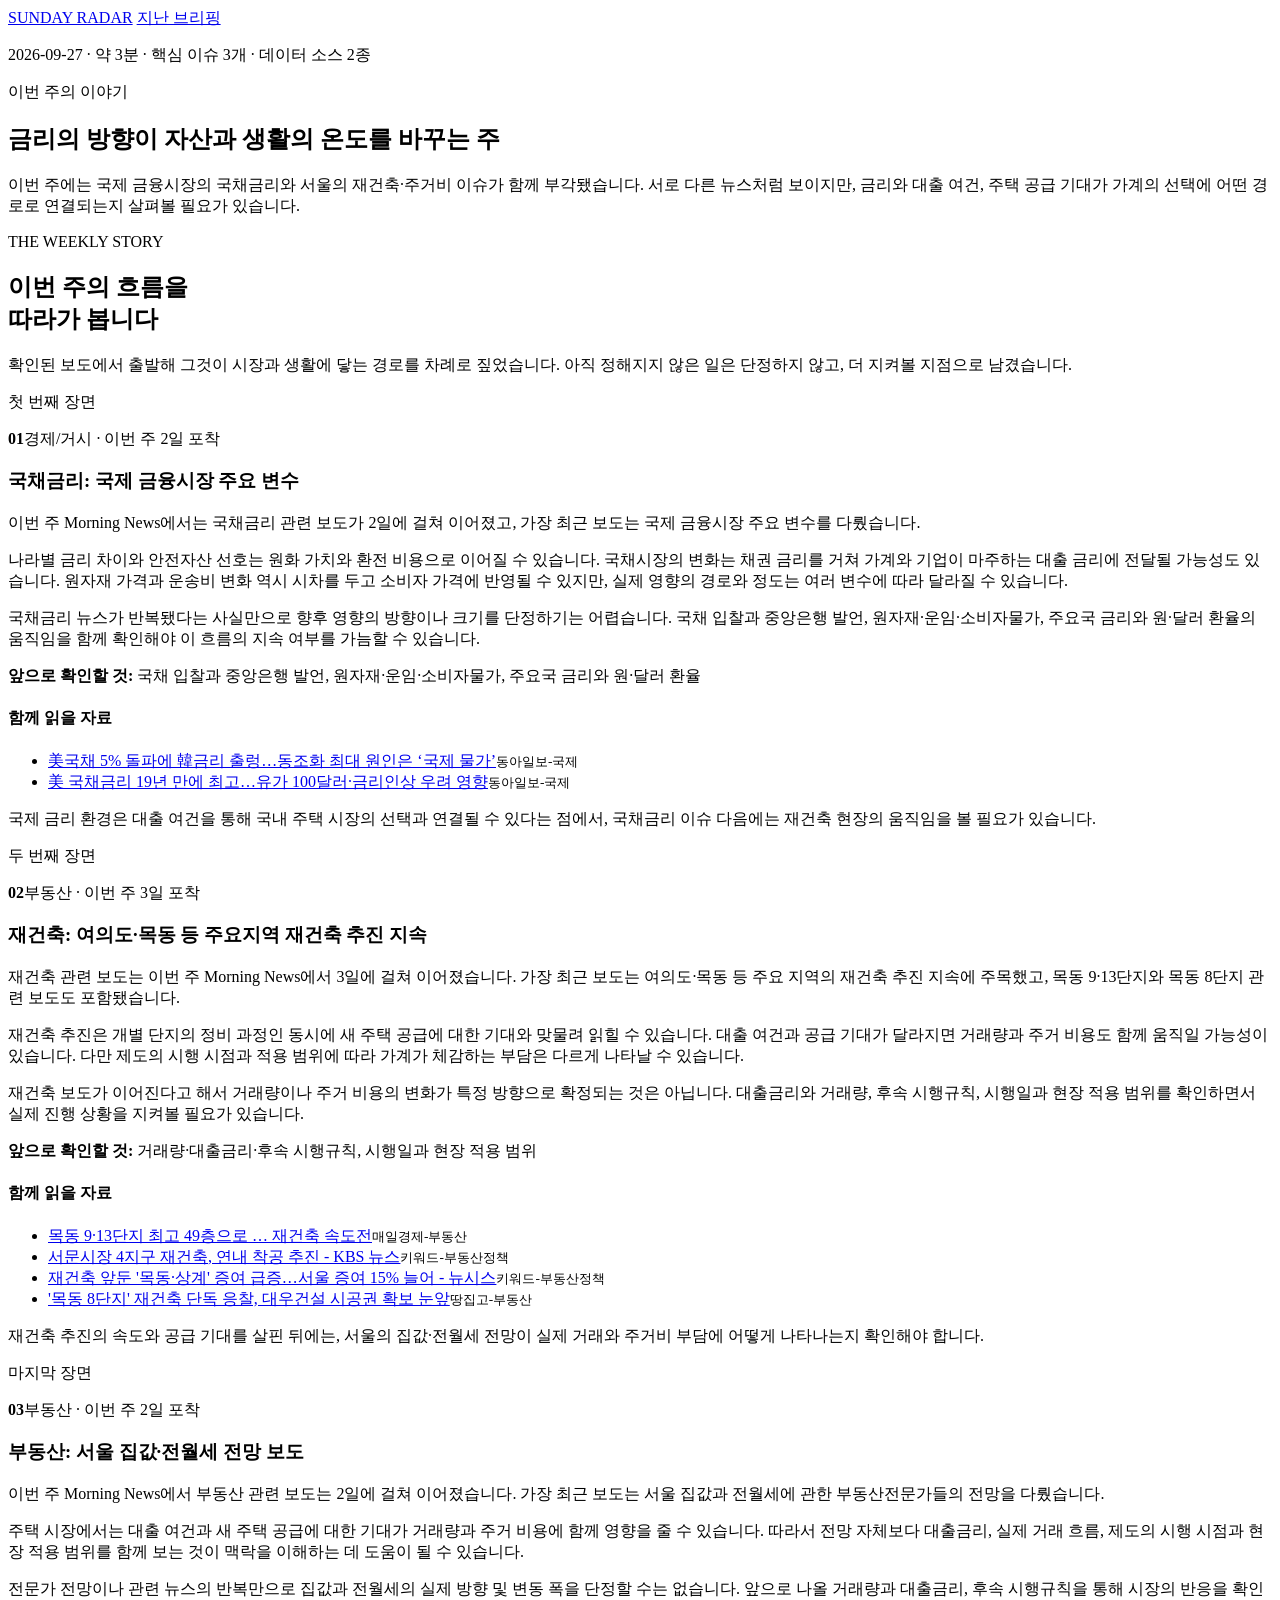
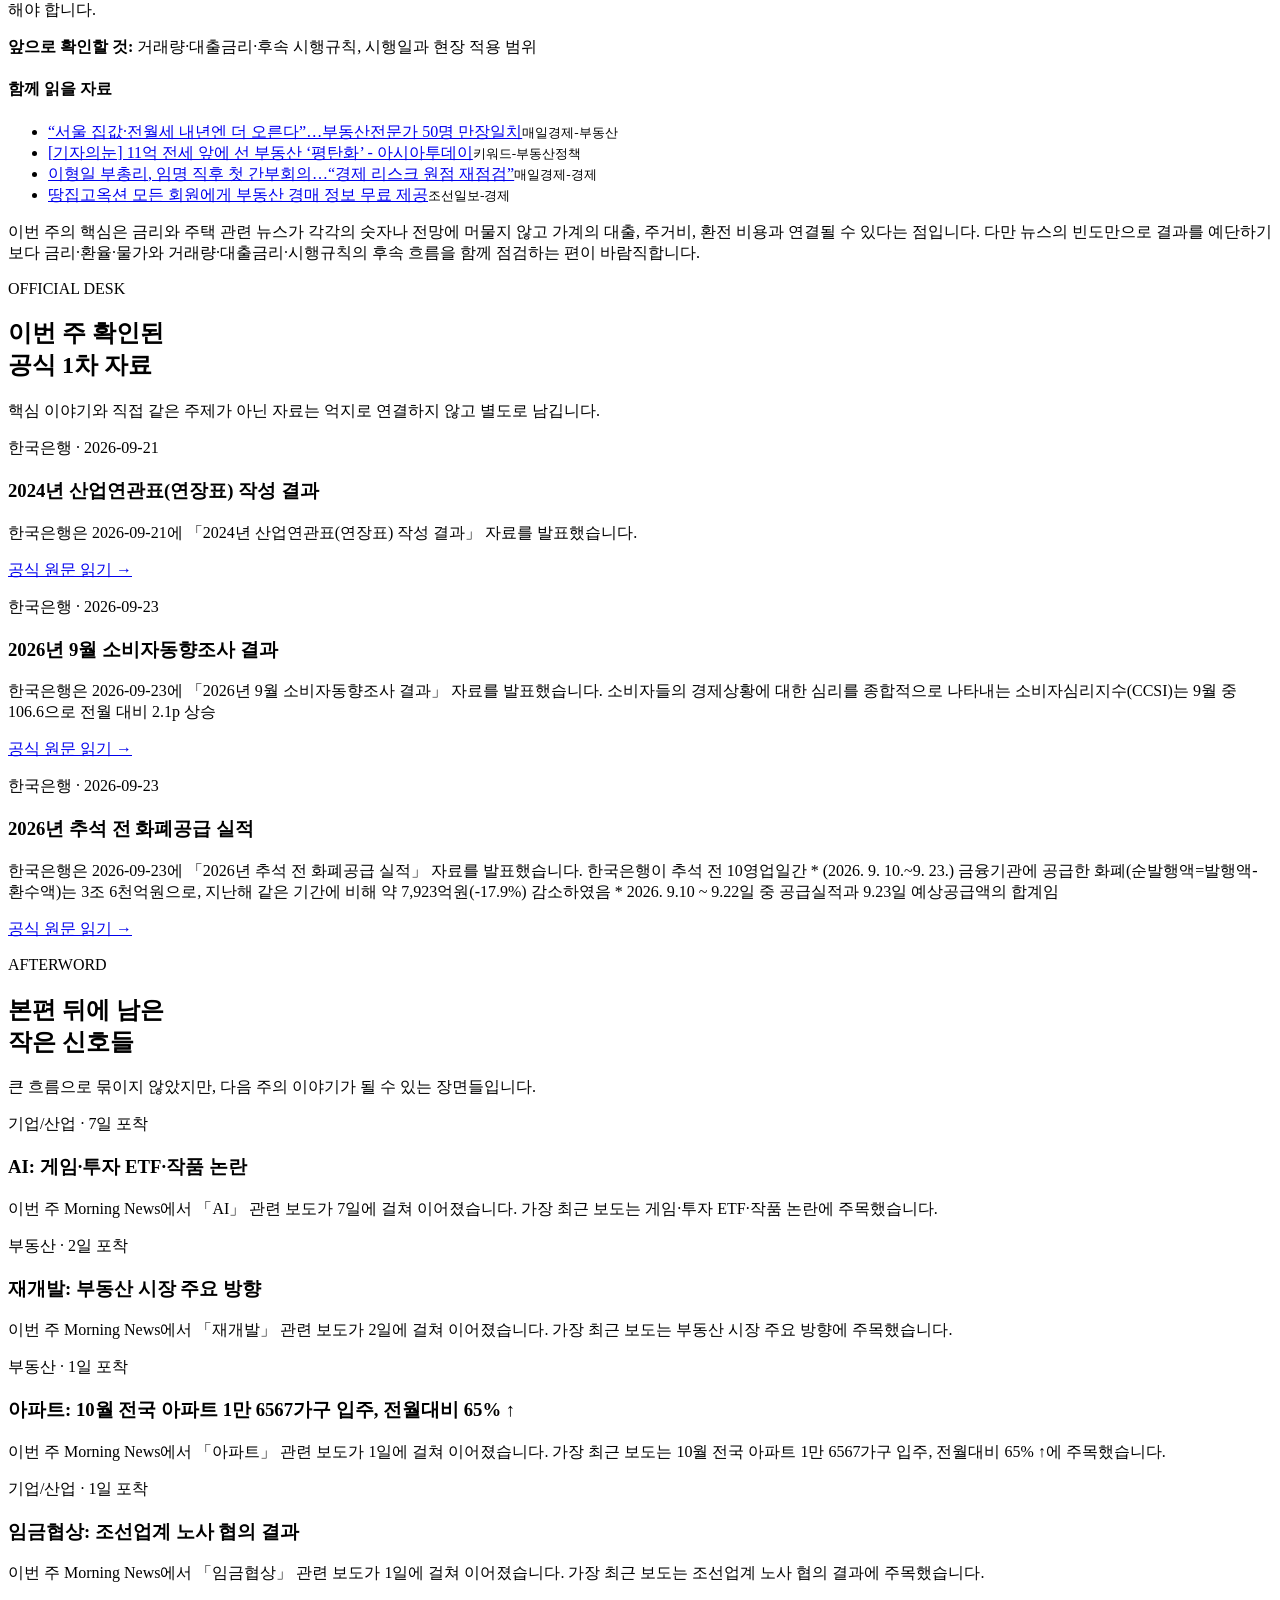
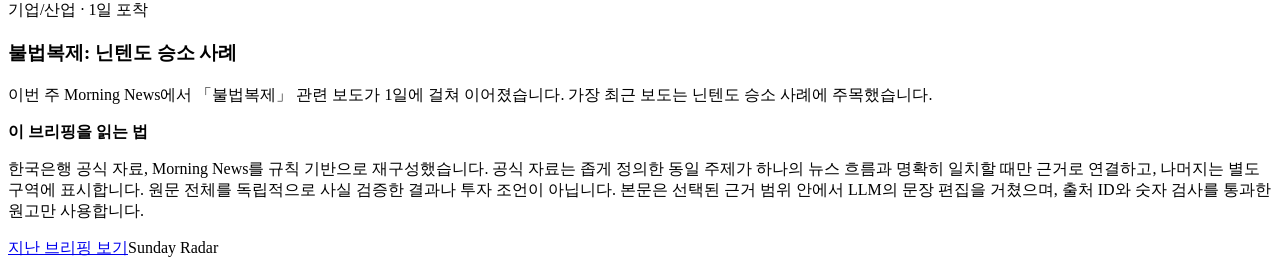
==== commit a63faad5: "feat: add grounded LLM editorial pipeline" ====
--- a/docs/issues/2026-09-27/index.html
+++ b/docs/issues/2026-09-27/index.html
@@ -19,158 +19,68 @@
       <p class="edition">2026-09-27 · 약 3분 · 핵심 이슈 3개 · 데이터 소스 2종</p>
       <p class="hero-label">이번 주의 이야기</p>
       <h1>금리의 방향이 자산과 생활의 온도를 바꾸는 주</h1>
-      <p class="lede">이번 주에는 「국채금리: 국제 금융시장 주요 변수」에서 시작해 「재건축: 여의도·목동 등 주요지역 재건축 추진 지속」로 이어지는 흐름을 따라갑니다. 서로 다른 뉴스처럼 보이지만, 금리와 가계의 선택이라는 하나의 질문으로 묶어 보면 다음 장면이 선명해집니다.</p>
-      <nav class="issue-index" aria-label="핵심 이슈 바로가기">
-        <a href="#issue-1"><b>01</b><span>국채금리: 국제 금융시장 주요 변수</span></a>
-        <a href="#issue-2"><b>02</b><span>재건축: 여의도·목동 등 주요지역 재건축 추진 지속</span></a>
-        <a href="#issue-3"><b>03</b><span>부동산: “서울 집값·전월세 내년엔 더 오른다”…부동산전문가 50명 만장일치</span></a>
-      </nav>
-      <a class="start-link" href="#editors-note">이야기 시작하기 ↓</a>
-    </section>
-
-    <section class="editors-note" id="editors-note" aria-labelledby="editors-note-title">
-      <p class="note-label">EDITOR'S NOTE</p>
-      <h2 id="editors-note-title">뉴스 세 편을<br>하나의 흐름으로 읽는 법</h2>
-<p>첫 장면은 「국채금리: 국제 금융시장 주요 변수」입니다. 여기서 출발해 「재건축: 여의도·목동 등 주요지역 재건축 추진 지속」를 지나, 마지막에는 「부동산: “서울 집값·전월세 내년엔 더 오른다”…부동산전문가 50명 만장일치」가 우리 생활에 남기는 질문을 살펴봅니다.</p>      <p>아래의 세 장면은 확인된 사실에서 출발합니다. 해석은 사실과 구분하고, 아직 오지 않은 일은 가능성으로만 남겨두었습니다.</p>
+      <p class="lede">이번 주에는 국제 금융시장의 국채금리와 서울의 재건축·주거비 이슈가 함께 부각됐습니다. 서로 다른 뉴스처럼 보이지만, 금리와 대출 여건, 주택 공급 기대가 가계의 선택에 어떤 경로로 연결되는지 살펴볼 필요가 있습니다.</p>
     </section>
 
     <section class="story" aria-labelledby="board-title">
-      <div class="section-heading"><p>THE WEEKLY STORY</p><h2 id="board-title">이번 주를 만든<br>세 개의 장면</h2></div>
+      <div class="section-heading"><p>THE WEEKLY STORY</p><h2 id="board-title">이번 주의 흐름을<br>따라가 봅니다</h2></div>
+      <p class="story-intro">확인된 보도에서 출발해 그것이 시장과 생활에 닿는 경로를 차례로 짚었습니다. 아직 정해지지 않은 일은 단정하지 않고, 더 지켜볼 지점으로 남겼습니다.</p>
       <article class="issue-card" id="issue-1">
         <p class="chapter-kicker">첫 번째 장면</p>
         <div class="issue-number"><b>01</b><span>경제/거시 · 이번 주 2일 포착</span></div>
         <h3>국채금리: 국제 금융시장 주요 변수</h3>
-<p class="impact-label"><strong>연결 영역</strong><span>환율</span><span>금리</span><span>물가</span><span>생활</span></p>        <div class="evidence-flow">
-          <section class="evidence evidence-fact">
-            <div class="evidence-label">
-<span>●</span><strong>확인된 흐름</strong>
-              <small>확실성 높음</small>
-            </div>
-            <p>Morning News에서 '국채금리' 이슈가 2일 동안 포착됐습니다. 최근 신호는 “국제 금융시장 주요 변수”입니다.</p>
-          </section>
-          <section class="evidence evidence-interpretation">
-            <div class="evidence-label">
-<span>◆</span><strong>이렇게 연결됩니다</strong>
-              <small>확실성 중간</small>
-            </div>
-            <p>금리 차이와 안전자산 선호를 거쳐 원화 환율에 영향을 줄 수 있습니다.</p>
-          </section>
-          <section class="evidence evidence-interpretation">
-            <div class="evidence-label">
-<span>◆</span><strong>이렇게 연결됩니다</strong>
-              <small>확실성 중간</small>
-            </div>
-            <p>물가 기대와 국채 수급을 통해 대출·채권 금리에 전달될 수 있습니다.</p>
-          </section>
-          <section class="evidence evidence-interpretation">
-            <div class="evidence-label">
-<span>◆</span><strong>이렇게 연결됩니다</strong>
-              <small>확실성 중간</small>
-            </div>
-            <p>수입 비용과 공급망을 거쳐 소비자 가격으로 전가될 가능성이 있습니다.</p>
-          </section>
-          <section class="evidence evidence-scenario">
-            <div class="evidence-label">
-<span>→</span><strong>다음 가능성</strong>              <small>확실성 낮음</small>
-            </div>
-            <p>관련 발표가 실제 시행으로 이어지는 경우 영향 영역의 변동성이 커질 수 있습니다. 반대로 후속 조치가 지연되면 단기 영향은 제한될 수 있습니다.</p>
-          </section>
+        <div class="story-copy">
+          <p class="story-paragraph story-paragraph-fact">이번 주 Morning News에서는 국채금리 관련 보도가 2일에 걸쳐 이어졌고, 가장 최근 보도는 국제 금융시장 주요 변수를 다뤘습니다.</p>
+          <p class="story-paragraph story-paragraph-interpretation">나라별 금리 차이와 안전자산 선호는 원화 가치와 환전 비용으로 이어질 수 있습니다. 국채시장의 변화는 채권 금리를 거쳐 가계와 기업이 마주하는 대출 금리에 전달될 가능성도 있습니다. 원자재 가격과 운송비 변화 역시 시차를 두고 소비자 가격에 반영될 수 있지만, 실제 영향의 경로와 정도는 여러 변수에 따라 달라질 수 있습니다.</p>
+          <p class="story-paragraph story-paragraph-scenario">국채금리 뉴스가 반복됐다는 사실만으로 향후 영향의 방향이나 크기를 단정하기는 어렵습니다. 국채 입찰과 중앙은행 발언, 원자재·운임·소비자물가, 주요국 금리와 원·달러 환율의 움직임을 함께 확인해야 이 흐름의 지속 여부를 가늠할 수 있습니다.</p>
         </div>
-        <div class="watch"><strong>다음에 볼 것</strong><p>국채 입찰과 중앙은행 발언 · 원자재·운임·소비자물가 · 주요국 금리와 원·달러 환율</p></div>
-<details class="sources"><summary>근거 자료 2개 보기</summary><ul><li><a href="https://www.donga.com/news/Economy/article/all/20260920/134702758/1" rel="noopener noreferrer">美국채 5% 돌파에 韓금리 출렁…동조화 최대 원인은 ‘국제 물가’</a><small>동아일보-국제</small></li><li><a href="https://www.donga.com/news/Inter/article/all/20260924/134730819/1" rel="noopener noreferrer">美 국채금리 19년 만에 최고…유가 100달러·금리인상 우려 영향</a><small>동아일보-국제</small></li></ul></details>      </article>
-<aside class="story-bridge"><span>계속 읽기</span><p>이 흐름은 생활에서 멈추지 않습니다. 이제 시선을 「재건축: 여의도·목동 등 주요지역 재건축 추진 지속」로 옮겨보겠습니다.</p></aside>      <article class="issue-card" id="issue-2">
+        <p class="watch"><strong>앞으로 확인할 것:</strong> 국채 입찰과 중앙은행 발언, 원자재·운임·소비자물가, 주요국 금리와 원·달러 환율</p>
+<div class="sources"><h4>함께 읽을 자료</h4><ul><li><a href="https://www.donga.com/news/Economy/article/all/20260920/134702758/1" rel="noopener noreferrer">美국채 5% 돌파에 韓금리 출렁…동조화 최대 원인은 ‘국제 물가’</a><small>동아일보-국제</small></li><li><a href="https://www.donga.com/news/Inter/article/all/20260924/134730819/1" rel="noopener noreferrer">美 국채금리 19년 만에 최고…유가 100달러·금리인상 우려 영향</a><small>동아일보-국제</small></li></ul></div>      </article>
+<p class="story-transition">국제 금리 환경은 대출 여건을 통해 국내 주택 시장의 선택과 연결될 수 있다는 점에서, 국채금리 이슈 다음에는 재건축 현장의 움직임을 볼 필요가 있습니다.</p>      <article class="issue-card" id="issue-2">
         <p class="chapter-kicker">두 번째 장면</p>
         <div class="issue-number"><b>02</b><span>부동산 · 이번 주 3일 포착</span></div>
         <h3>재건축: 여의도·목동 등 주요지역 재건축 추진 지속</h3>
-<p class="impact-label"><strong>연결 영역</strong><span>부동산</span><span>생활</span></p>        <div class="evidence-flow">
-          <section class="evidence evidence-fact">
-            <div class="evidence-label">
-<span>●</span><strong>확인된 흐름</strong>
-              <small>확실성 높음</small>
-            </div>
-            <p>Morning News에서 '재건축' 이슈가 3일 동안 포착됐습니다. 최근 신호는 “여의도·목동 등 주요지역 재건축 추진 지속”입니다.</p>
-          </section>
-          <section class="evidence evidence-interpretation">
-            <div class="evidence-label">
-<span>◆</span><strong>이렇게 연결됩니다</strong>
-              <small>확실성 중간</small>
-            </div>
-            <p>대출 여건과 공급 기대를 통해 거래량과 주거 비용에 영향을 줄 수 있습니다.</p>
-          </section>
-          <section class="evidence evidence-interpretation">
-            <div class="evidence-label">
-<span>◆</span><strong>이렇게 연결됩니다</strong>
-              <small>확실성 중간</small>
-            </div>
-            <p>제도 시행 방식에 따라 가계 비용과 이용 가능한 서비스가 달라질 수 있습니다.</p>
-          </section>
-          <section class="evidence evidence-scenario">
-            <div class="evidence-label">
-<span>→</span><strong>다음 가능성</strong>              <small>확실성 낮음</small>
-            </div>
-            <p>관련 발표가 실제 시행으로 이어지는 경우 영향 영역의 변동성이 커질 수 있습니다. 반대로 후속 조치가 지연되면 단기 영향은 제한될 수 있습니다.</p>
-          </section>
+        <div class="story-copy">
+          <p class="story-paragraph story-paragraph-fact">재건축 관련 보도는 이번 주 Morning News에서 3일에 걸쳐 이어졌습니다. 가장 최근 보도는 여의도·목동 등 주요 지역의 재건축 추진 지속에 주목했고, 목동 9·13단지와 목동 8단지 관련 보도도 포함됐습니다.</p>
+          <p class="story-paragraph story-paragraph-interpretation">재건축 추진은 개별 단지의 정비 과정인 동시에 새 주택 공급에 대한 기대와 맞물려 읽힐 수 있습니다. 대출 여건과 공급 기대가 달라지면 거래량과 주거 비용도 함께 움직일 가능성이 있습니다. 다만 제도의 시행 시점과 적용 범위에 따라 가계가 체감하는 부담은 다르게 나타날 수 있습니다.</p>
+          <p class="story-paragraph story-paragraph-scenario">재건축 보도가 이어진다고 해서 거래량이나 주거 비용의 변화가 특정 방향으로 확정되는 것은 아닙니다. 대출금리와 거래량, 후속 시행규칙, 시행일과 현장 적용 범위를 확인하면서 실제 진행 상황을 지켜볼 필요가 있습니다.</p>
         </div>
-        <div class="watch"><strong>다음에 볼 것</strong><p>거래량·대출금리·후속 시행규칙 · 시행일과 현장 적용 범위</p></div>
-<details class="sources"><summary>근거 자료 4개 보기</summary><ul><li><a href="https://www.mk.co.kr/news/realestate/12159561" rel="noopener noreferrer">목동 9·13단지 최고 49층으로 … 재건축 속도전</a><small>매일경제-부동산</small></li><li><a href="https://news.google.com/rss/articles/CBMiW0FVX3lxTE5ZT25ESHpJT2lwMWFsZm5pNHNWZ2FoY3dBVzRCdlIydHM3RV8wRmJDUHREZGJfY0w5SGhpaTNrbnlSQnZ0MVNDSVFpREc0N01Hd0VoXzRnRUVFb0U" rel="noopener noreferrer">서문시장 4지구 재건축, 연내 착공 추진 - KBS 뉴스</a><small>키워드-부동산정책</small></li><li><a href="https://news.google.com/rss/articles/[base64]" rel="noopener noreferrer">재건축 앞둔 '목동·상계' 증여 급증…서울 증여 15% 늘어 - 뉴시스</a><small>키워드-부동산정책</small></li><li><a href="https://realty.chosun.com/site/data/html_dir/2026/09/22/2026092202559.html" rel="noopener noreferrer">'목동 8단지' 재건축 단독 응찰, 대우건설 시공권 확보 눈앞</a><small>땅집고-부동산</small></li></ul></details>      </article>
-<aside class="story-bridge"><span>계속 읽기</span><p>이 흐름은 부동산에서 멈추지 않습니다. 이제 시선을 「부동산: “서울 집값·전월세 내년엔 더 오른다”…부동산전문가 50명 만장일치」로 옮겨보겠습니다.</p></aside>      <article class="issue-card" id="issue-3">
+        <p class="watch"><strong>앞으로 확인할 것:</strong> 거래량·대출금리·후속 시행규칙, 시행일과 현장 적용 범위</p>
+<div class="sources"><h4>함께 읽을 자료</h4><ul><li><a href="https://www.mk.co.kr/news/realestate/12159561" rel="noopener noreferrer">목동 9·13단지 최고 49층으로 … 재건축 속도전</a><small>매일경제-부동산</small></li><li><a href="https://news.google.com/rss/articles/CBMiW0FVX3lxTE5ZT25ESHpJT2lwMWFsZm5pNHNWZ2FoY3dBVzRCdlIydHM3RV8wRmJDUHREZGJfY0w5SGhpaTNrbnlSQnZ0MVNDSVFpREc0N01Hd0VoXzRnRUVFb0U" rel="noopener noreferrer">서문시장 4지구 재건축, 연내 착공 추진 - KBS 뉴스</a><small>키워드-부동산정책</small></li><li><a href="https://news.google.com/rss/articles/[base64]" rel="noopener noreferrer">재건축 앞둔 '목동·상계' 증여 급증…서울 증여 15% 늘어 - 뉴시스</a><small>키워드-부동산정책</small></li><li><a href="https://realty.chosun.com/site/data/html_dir/2026/09/22/2026092202559.html" rel="noopener noreferrer">'목동 8단지' 재건축 단독 응찰, 대우건설 시공권 확보 눈앞</a><small>땅집고-부동산</small></li></ul></div>      </article>
+<p class="story-transition">재건축 추진의 속도와 공급 기대를 살핀 뒤에는, 서울의 집값·전월세 전망이 실제 거래와 주거비 부담에 어떻게 나타나는지 확인해야 합니다.</p>      <article class="issue-card" id="issue-3">
         <p class="chapter-kicker">마지막 장면</p>
         <div class="issue-number"><b>03</b><span>부동산 · 이번 주 2일 포착</span></div>
-        <h3>부동산: “서울 집값·전월세 내년엔 더 오른다”…부동산전문가 50명 만장일치</h3>
-<p class="impact-label"><strong>연결 영역</strong><span>부동산</span><span>생활</span></p>        <div class="evidence-flow">
-          <section class="evidence evidence-fact">
-            <div class="evidence-label">
-<span>●</span><strong>확인된 흐름</strong>
-              <small>확실성 높음</small>
-            </div>
-            <p>Morning News에서 '부동산' 이슈가 2일 동안 포착됐습니다. 최근 신호는 “부동산”입니다.</p>
-          </section>
-          <section class="evidence evidence-interpretation">
-            <div class="evidence-label">
-<span>◆</span><strong>이렇게 연결됩니다</strong>
-              <small>확실성 중간</small>
-            </div>
-            <p>대출 여건과 공급 기대를 통해 거래량과 주거 비용에 영향을 줄 수 있습니다.</p>
-          </section>
-          <section class="evidence evidence-interpretation">
-            <div class="evidence-label">
-<span>◆</span><strong>이렇게 연결됩니다</strong>
-              <small>확실성 중간</small>
-            </div>
-            <p>제도 시행 방식에 따라 가계 비용과 이용 가능한 서비스가 달라질 수 있습니다.</p>
-          </section>
-          <section class="evidence evidence-scenario">
-            <div class="evidence-label">
-<span>→</span><strong>다음 가능성</strong>              <small>확실성 낮음</small>
-            </div>
-            <p>관련 발표가 실제 시행으로 이어지는 경우 영향 영역의 변동성이 커질 수 있습니다. 반대로 후속 조치가 지연되면 단기 영향은 제한될 수 있습니다.</p>
-          </section>
+        <h3>부동산: 서울 집값·전월세 전망 보도</h3>
+        <div class="story-copy">
+          <p class="story-paragraph story-paragraph-fact">이번 주 Morning News에서 부동산 관련 보도는 2일에 걸쳐 이어졌습니다. 가장 최근 보도는 서울 집값과 전월세에 관한 부동산전문가들의 전망을 다뤘습니다.</p>
+          <p class="story-paragraph story-paragraph-interpretation">주택 시장에서는 대출 여건과 새 주택 공급에 대한 기대가 거래량과 주거 비용에 함께 영향을 줄 수 있습니다. 따라서 전망 자체보다 대출금리, 실제 거래 흐름, 제도의 시행 시점과 현장 적용 범위를 함께 보는 것이 맥락을 이해하는 데 도움이 될 수 있습니다.</p>
+          <p class="story-paragraph story-paragraph-scenario">전문가 전망이나 관련 뉴스의 반복만으로 집값과 전월세의 실제 방향 및 변동 폭을 단정할 수는 없습니다. 앞으로 나올 거래량과 대출금리, 후속 시행규칙을 통해 시장의 반응을 확인해야 합니다.</p>
         </div>
-        <div class="watch"><strong>다음에 볼 것</strong><p>거래량·대출금리·후속 시행규칙 · 시행일과 현장 적용 범위</p></div>
-<details class="sources"><summary>근거 자료 4개 보기</summary><ul><li><a href="https://www.mk.co.kr/news/realestate/12159810" rel="noopener noreferrer">“서울 집값·전월세 내년엔 더 오른다”…부동산전문가 50명 만장일치</a><small>매일경제-부동산</small></li><li><a href="https://news.google.com/rss/articles/CBMibkFVX3lxTE1jdERQMTZkcVc0dlAyVVMwRHpSZ2d2bVlOMFVReFFndFFzN25uVFF3WUdyQk42WGNla2xIblpxN2pxZWt3YUJ5VG9FZDlPVm5GOW1QNDF4dzZvQks3eEJRNHFTcXVuSjh3amVmMi13" rel="noopener noreferrer">[기자의눈] 11억 전세 앞에 선 부동산 ‘평탄화’ - 아시아투데이</a><small>키워드-부동산정책</small></li><li><a href="https://www.mk.co.kr/news/economy/12159408" rel="noopener noreferrer">이형일 부총리, 임명 직후 첫 간부회의…“경제 리스크 원점 재점검”</a><small>매일경제-경제</small></li><li><a href="https://www.chosun.com/economy/realty/2026/09/23/LMCACA6RRZBBRPIX3HNDOT4HUY" rel="noopener noreferrer">땅집고옥션 모든 회원에게 부동산 경매 정보 무료 제공</a><small>조선일보-경제</small></li></ul></details>      </article>
-    </section>
+        <p class="watch"><strong>앞으로 확인할 것:</strong> 거래량·대출금리·후속 시행규칙, 시행일과 현장 적용 범위</p>
+<div class="sources"><h4>함께 읽을 자료</h4><ul><li><a href="https://www.mk.co.kr/news/realestate/12159810" rel="noopener noreferrer">“서울 집값·전월세 내년엔 더 오른다”…부동산전문가 50명 만장일치</a><small>매일경제-부동산</small></li><li><a href="https://news.google.com/rss/articles/CBMibkFVX3lxTE1jdERQMTZkcVc0dlAyVVMwRHpSZ2d2bVlOMFVReFFndFFzN25uVFF3WUdyQk42WGNla2xIblpxN2pxZWt3YUJ5VG9FZDlPVm5GOW1QNDF4dzZvQks3eEJRNHFTcXVuSjh3amVmMi13" rel="noopener noreferrer">[기자의눈] 11억 전세 앞에 선 부동산 ‘평탄화’ - 아시아투데이</a><small>키워드-부동산정책</small></li><li><a href="https://www.mk.co.kr/news/economy/12159408" rel="noopener noreferrer">이형일 부총리, 임명 직후 첫 간부회의…“경제 리스크 원점 재점검”</a><small>매일경제-경제</small></li><li><a href="https://www.chosun.com/economy/realty/2026/09/23/LMCACA6RRZBBRPIX3HNDOT4HUY" rel="noopener noreferrer">땅집고옥션 모든 회원에게 부동산 경매 정보 무료 제공</a><small>조선일보-경제</small></li></ul></div>      </article>
+<p class="story-conclusion">이번 주의 핵심은 금리와 주택 관련 뉴스가 각각의 숫자나 전망에 머물지 않고 가계의 대출, 주거비, 환전 비용과 연결될 수 있다는 점입니다. 다만 뉴스의 빈도만으로 결과를 예단하기보다 금리·환율·물가와 거래량·대출금리·시행규칙의 후속 흐름을 함께 점검하는 편이 바람직합니다.</p>    </section>
 
     <section aria-labelledby="official-title">
       <div class="section-heading secondary"><p>OFFICIAL DESK</p><h2 id="official-title">이번 주 확인된<br>공식 1차 자료</h2></div>
       <p class="section-intro">핵심 이야기와 직접 같은 주제가 아닌 자료는 억지로 연결하지 않고 별도로 남깁니다.</p>
-      <div class="current-grid">
+      <div class="reading-notes">
         <article>
           <p class="current-meta">한국은행 · 2026-09-21</p>
           <h3>2024년 산업연관표(연장표) 작성 결과</h3>
           <p>한국은행은 2026-09-21에 「2024년 산업연관표(연장표) 작성 결과」 자료를 발표했습니다.</p>
-          <a href="https://www.bok.or.kr/portal/bbs/B0000501/view.do?nttId=11064895&menuNo=200690" rel="noopener noreferrer">공식 원문 보기</a>
+          <a class="text-link" href="https://www.bok.or.kr/portal/bbs/B0000501/view.do?nttId=11064895&menuNo=200690" rel="noopener noreferrer">공식 원문 읽기 →</a>
         </article>
         <article>
           <p class="current-meta">한국은행 · 2026-09-23</p>
           <h3>2026년 9월 소비자동향조사 결과</h3>
           <p>한국은행은 2026-09-23에 「2026년 9월 소비자동향조사 결과」 자료를 발표했습니다. 소비자들의 경제상황에 대한 심리를 종합적으로 나타내는 소비자심리지수(CCSI)는 9월 중 106.6으로 전월 대비 2.1p 상승</p>
-          <a href="https://www.bok.or.kr/portal/bbs/B0000501/view.do?nttId=11064975&menuNo=200690" rel="noopener noreferrer">공식 원문 보기</a>
+          <a class="text-link" href="https://www.bok.or.kr/portal/bbs/B0000501/view.do?nttId=11064975&menuNo=200690" rel="noopener noreferrer">공식 원문 읽기 →</a>
         </article>
         <article>
           <p class="current-meta">한국은행 · 2026-09-23</p>
           <h3>2026년 추석 전 화폐공급 실적</h3>
           <p>한국은행은 2026-09-23에 「2026년 추석 전 화폐공급 실적」 자료를 발표했습니다. 한국은행이 추석 전 10영업일간 * (2026. 9. 10.~9. 23.) 금융기관에 공급한 화폐(순발행액=발행액-환수액)는 3조 6천억원으로, 지난해 같은 기간에 비해 약 7,923억원(-17.9%) 감소하였음 * 2026. 9.10 ~ 9.22일 중 공급실적과 9.23일 예상공급액의 합계임</p>
-          <a href="https://www.bok.or.kr/portal/bbs/B0000502/view.do?nttId=11064987&menuNo=200690" rel="noopener noreferrer">공식 원문 보기</a>
+          <a class="text-link" href="https://www.bok.or.kr/portal/bbs/B0000502/view.do?nttId=11064987&menuNo=200690" rel="noopener noreferrer">공식 원문 읽기 →</a>
         </article>
       </div>
     </section>
@@ -178,16 +88,16 @@
     <section aria-labelledby="currents-title">
       <div class="section-heading secondary"><p>AFTERWORD</p><h2 id="currents-title">본편 뒤에 남은<br>작은 신호들</h2></div>
       <p class="section-intro">큰 흐름으로 묶이지 않았지만, 다음 주의 이야기가 될 수 있는 장면들입니다.</p>
-      <div class="current-grid">
-        <article><p class="current-meta">기업/산업 · 7일 포착</p><h3>AI: 게임·투자 ETF·작품 논란</h3><p>Morning News에서 'AI' 이슈가 7일 동안 포착됐습니다. 최근 신호는 “게임·투자 ETF·작품 논란”입니다.</p></article>
-        <article><p class="current-meta">부동산 · 2일 포착</p><h3>재개발: 부동산 시장 주요 방향</h3><p>Morning News에서 '재개발' 이슈가 2일 동안 포착됐습니다. 최근 신호는 “부동산 시장 주요 방향”입니다.</p></article>
-        <article><p class="current-meta">부동산 · 1일 포착</p><h3>아파트: 10월 전국 아파트 1만 6567가구 입주, 전월대비 65% ↑</h3><p>Morning News에서 '아파트' 이슈가 1일 동안 포착됐습니다. 최근 신호는 “아파트”입니다.</p></article>
-        <article><p class="current-meta">기업/산업 · 1일 포착</p><h3>임금협상: 조선업계 노사 협의 결과</h3><p>Morning News에서 '임금협상' 이슈가 1일 동안 포착됐습니다. 최근 신호는 “조선업계 노사 협의 결과”입니다.</p></article>
-        <article><p class="current-meta">기업/산업 · 1일 포착</p><h3>불법복제: 닌텐도 승소 사례</h3><p>Morning News에서 '불법복제' 이슈가 1일 동안 포착됐습니다. 최근 신호는 “닌텐도 승소 사례”입니다.</p></article>
+      <div class="reading-notes">
+        <article><p class="current-meta">기업/산업 · 7일 포착</p><h3>AI: 게임·투자 ETF·작품 논란</h3><p>이번 주 Morning News에서 「AI」 관련 보도가 7일에 걸쳐 이어졌습니다. 가장 최근 보도는 게임·투자 ETF·작품 논란에 주목했습니다.</p></article>
+        <article><p class="current-meta">부동산 · 2일 포착</p><h3>재개발: 부동산 시장 주요 방향</h3><p>이번 주 Morning News에서 「재개발」 관련 보도가 2일에 걸쳐 이어졌습니다. 가장 최근 보도는 부동산 시장 주요 방향에 주목했습니다.</p></article>
+        <article><p class="current-meta">부동산 · 1일 포착</p><h3>아파트: 10월 전국 아파트 1만 6567가구 입주, 전월대비 65% ↑</h3><p>이번 주 Morning News에서 「아파트」 관련 보도가 1일에 걸쳐 이어졌습니다. 가장 최근 보도는 10월 전국 아파트 1만 6567가구 입주, 전월대비 65% ↑에 주목했습니다.</p></article>
+        <article><p class="current-meta">기업/산업 · 1일 포착</p><h3>임금협상: 조선업계 노사 협의 결과</h3><p>이번 주 Morning News에서 「임금협상」 관련 보도가 1일에 걸쳐 이어졌습니다. 가장 최근 보도는 조선업계 노사 협의 결과에 주목했습니다.</p></article>
+        <article><p class="current-meta">기업/산업 · 1일 포착</p><h3>불법복제: 닌텐도 승소 사례</h3><p>이번 주 Morning News에서 「불법복제」 관련 보도가 1일에 걸쳐 이어졌습니다. 가장 최근 보도는 닌텐도 승소 사례에 주목했습니다.</p></article>
       </div>
     </section>
 
-    <aside class="method"><strong>이 브리핑을 읽는 법</strong><p>한국은행 공식 자료, Morning News를 규칙 기반으로 재구성했습니다. 공식 자료는 좁게 정의한 동일 주제가 하나의 뉴스 흐름과 명확히 일치할 때만 근거로 연결하고, 나머지는 별도 구역에 표시합니다. 원문 전체를 독립적으로 사실 검증한 결과나 투자 조언이 아닙니다.</p></aside>
+    <aside class="method"><strong>이 브리핑을 읽는 법</strong><p>한국은행 공식 자료, Morning News를 규칙 기반으로 재구성했습니다. 공식 자료는 좁게 정의한 동일 주제가 하나의 뉴스 흐름과 명확히 일치할 때만 근거로 연결하고, 나머지는 별도 구역에 표시합니다. 원문 전체를 독립적으로 사실 검증한 결과나 투자 조언이 아닙니다. 본문은 선택된 근거 범위 안에서 LLM의 문장 편집을 거쳤으며, 출처 ID와 숫자 검사를 통과한 원고만 사용합니다.</p></aside>
   </main>
   <footer><div class="shell"><a href="/sunday-radar/archive.html">지난 브리핑 보기</a><span>Sunday Radar</span></div></footer>
 </body>
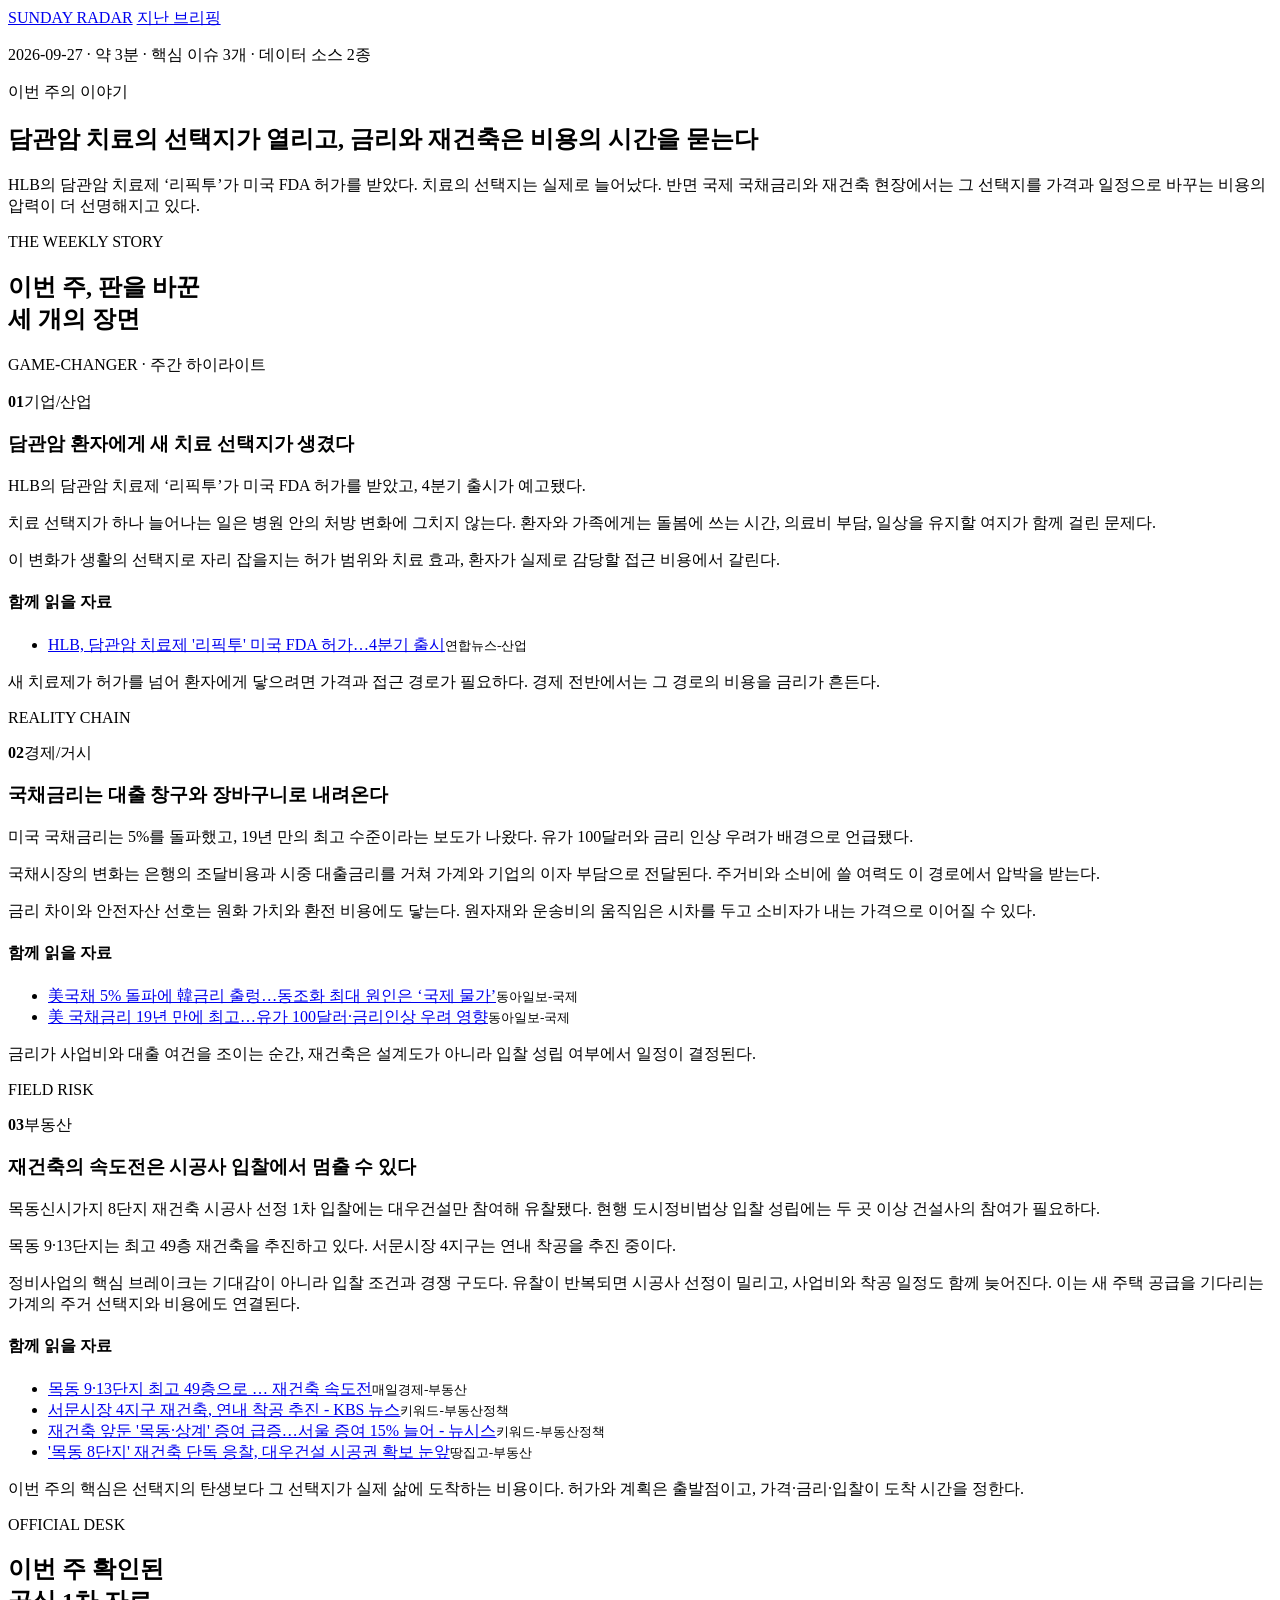
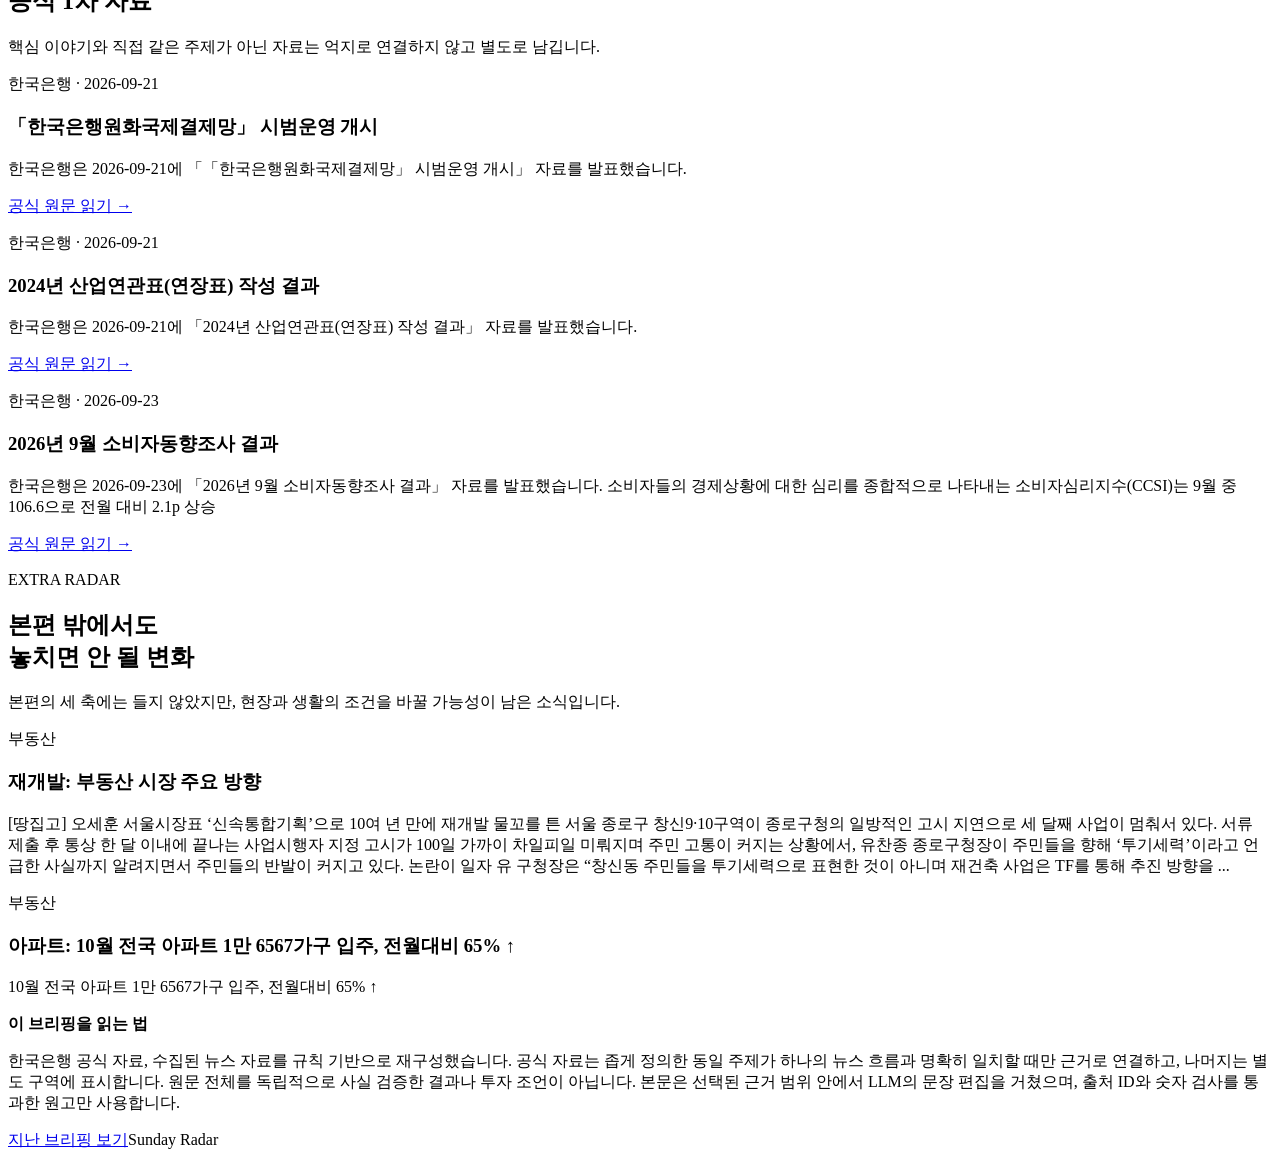
==== commit 3042a80f: "feat: refocus weekly radar on real-world impact" ====
--- a/docs/issues/2026-09-27/index.html
+++ b/docs/issues/2026-09-27/index.html
@@ -18,52 +18,54 @@
     <section class="hero">
       <p class="edition">2026-09-27 · 약 3분 · 핵심 이슈 3개 · 데이터 소스 2종</p>
       <p class="hero-label">이번 주의 이야기</p>
-      <h1>금리의 방향이 자산과 생활의 온도를 바꾸는 주</h1>
-      <p class="lede">이번 주에는 국제 금융시장의 국채금리와 서울의 재건축·주거비 이슈가 함께 부각됐습니다. 서로 다른 뉴스처럼 보이지만, 금리와 대출 여건, 주택 공급 기대가 가계의 선택에 어떤 경로로 연결되는지 살펴볼 필요가 있습니다.</p>
+      <h1>담관암 치료의 선택지가 열리고, 금리와 재건축은 비용의 시간을 묻는다</h1>
+      <p class="lede">HLB의 담관암 치료제 ‘리픽투’가 미국 FDA 허가를 받았다. 치료의 선택지는 실제로 늘어났다. 반면 국제 국채금리와 재건축 현장에서는 그 선택지를 가격과 일정으로 바꾸는 비용의 압력이 더 선명해지고 있다.</p>
     </section>
 
     <section class="story" aria-labelledby="board-title">
-      <div class="section-heading"><p>THE WEEKLY STORY</p><h2 id="board-title">이번 주의 흐름을<br>따라가 봅니다</h2></div>
-      <p class="story-intro">확인된 보도에서 출발해 그것이 시장과 생활에 닿는 경로를 차례로 짚었습니다. 아직 정해지지 않은 일은 단정하지 않고, 더 지켜볼 지점으로 남겼습니다.</p>
-      <article class="issue-card" id="issue-1">
-        <p class="chapter-kicker">첫 번째 장면</p>
-        <div class="issue-number"><b>01</b><span>경제/거시 · 이번 주 2일 포착</span></div>
-        <h3>국채금리: 국제 금융시장 주요 변수</h3>
+      <div class="section-heading"><p>THE WEEKLY STORY</p><h2 id="board-title">이번 주, 판을 바꾼<br>세 개의 장면</h2></div>
+      <article class="issue-card issue-card-game_changer" id="issue-1">
+        <p class="chapter-kicker">GAME-CHANGER · 주간 하이라이트</p>
+        <div class="issue-number"><b>01</b><span>기업/산업</span></div>
+        <h3>담관암 환자에게 새 치료 선택지가 생겼다</h3>
         <div class="story-copy">
-          <p class="story-paragraph story-paragraph-fact">이번 주 Morning News에서는 국채금리 관련 보도가 2일에 걸쳐 이어졌고, 가장 최근 보도는 국제 금융시장 주요 변수를 다뤘습니다.</p>
-          <p class="story-paragraph story-paragraph-interpretation">나라별 금리 차이와 안전자산 선호는 원화 가치와 환전 비용으로 이어질 수 있습니다. 국채시장의 변화는 채권 금리를 거쳐 가계와 기업이 마주하는 대출 금리에 전달될 가능성도 있습니다. 원자재 가격과 운송비 변화 역시 시차를 두고 소비자 가격에 반영될 수 있지만, 실제 영향의 경로와 정도는 여러 변수에 따라 달라질 수 있습니다.</p>
-          <p class="story-paragraph story-paragraph-scenario">국채금리 뉴스가 반복됐다는 사실만으로 향후 영향의 방향이나 크기를 단정하기는 어렵습니다. 국채 입찰과 중앙은행 발언, 원자재·운임·소비자물가, 주요국 금리와 원·달러 환율의 움직임을 함께 확인해야 이 흐름의 지속 여부를 가늠할 수 있습니다.</p>
+          <p class="story-paragraph story-paragraph-fact">HLB의 담관암 치료제 ‘리픽투’가 미국 FDA 허가를 받았고, 4분기 출시가 예고됐다.</p>
+          <p class="story-paragraph story-paragraph-interpretation">치료 선택지가 하나 늘어나는 일은 병원 안의 처방 변화에 그치지 않는다. 환자와 가족에게는 돌봄에 쓰는 시간, 의료비 부담, 일상을 유지할 여지가 함께 걸린 문제다.</p>
+          <p class="story-paragraph story-paragraph-scenario">이 변화가 생활의 선택지로 자리 잡을지는 허가 범위와 치료 효과, 환자가 실제로 감당할 접근 비용에서 갈린다.</p>
         </div>
-        <p class="watch"><strong>앞으로 확인할 것:</strong> 국채 입찰과 중앙은행 발언, 원자재·운임·소비자물가, 주요국 금리와 원·달러 환율</p>
+<div class="sources"><h4>함께 읽을 자료</h4><ul><li><a href="https://www.yna.co.kr/view/AKR20260924020600017" rel="noopener noreferrer">HLB, 담관암 치료제 '리픽투' 미국 FDA 허가…4분기 출시</a><small>연합뉴스-산업</small></li></ul></div>      </article>
+<p class="story-transition">새 치료제가 허가를 넘어 환자에게 닿으려면 가격과 접근 경로가 필요하다. 경제 전반에서는 그 경로의 비용을 금리가 흔든다.</p>      <article class="issue-card issue-card-real_world_chain" id="issue-2">
+        <p class="chapter-kicker">REALITY CHAIN</p>
+        <div class="issue-number"><b>02</b><span>경제/거시</span></div>
+        <h3>국채금리는 대출 창구와 장바구니로 내려온다</h3>
+        <div class="story-copy">
+          <p class="story-paragraph story-paragraph-fact">미국 국채금리는 5%를 돌파했고, 19년 만의 최고 수준이라는 보도가 나왔다. 유가 100달러와 금리 인상 우려가 배경으로 언급됐다.</p>
+          <p class="story-paragraph story-paragraph-interpretation">국채시장의 변화는 은행의 조달비용과 시중 대출금리를 거쳐 가계와 기업의 이자 부담으로 전달된다. 주거비와 소비에 쓸 여력도 이 경로에서 압박을 받는다.</p>
+          <p class="story-paragraph story-paragraph-interpretation">금리 차이와 안전자산 선호는 원화 가치와 환전 비용에도 닿는다. 원자재와 운송비의 움직임은 시차를 두고 소비자가 내는 가격으로 이어질 수 있다.</p>
+        </div>
 <div class="sources"><h4>함께 읽을 자료</h4><ul><li><a href="https://www.donga.com/news/Economy/article/all/20260920/134702758/1" rel="noopener noreferrer">美국채 5% 돌파에 韓금리 출렁…동조화 최대 원인은 ‘국제 물가’</a><small>동아일보-국제</small></li><li><a href="https://www.donga.com/news/Inter/article/all/20260924/134730819/1" rel="noopener noreferrer">美 국채금리 19년 만에 최고…유가 100달러·금리인상 우려 영향</a><small>동아일보-국제</small></li></ul></div>      </article>
-<p class="story-transition">국제 금리 환경은 대출 여건을 통해 국내 주택 시장의 선택과 연결될 수 있다는 점에서, 국채금리 이슈 다음에는 재건축 현장의 움직임을 볼 필요가 있습니다.</p>      <article class="issue-card" id="issue-2">
-        <p class="chapter-kicker">두 번째 장면</p>
-        <div class="issue-number"><b>02</b><span>부동산 · 이번 주 3일 포착</span></div>
-        <h3>재건축: 여의도·목동 등 주요지역 재건축 추진 지속</h3>
+<p class="story-transition">금리가 사업비와 대출 여건을 조이는 순간, 재건축은 설계도가 아니라 입찰 성립 여부에서 일정이 결정된다.</p>      <article class="issue-card issue-card-operational_risk" id="issue-3">
+        <p class="chapter-kicker">FIELD RISK</p>
+        <div class="issue-number"><b>03</b><span>부동산</span></div>
+        <h3>재건축의 속도전은 시공사 입찰에서 멈출 수 있다</h3>
         <div class="story-copy">
-          <p class="story-paragraph story-paragraph-fact">재건축 관련 보도는 이번 주 Morning News에서 3일에 걸쳐 이어졌습니다. 가장 최근 보도는 여의도·목동 등 주요 지역의 재건축 추진 지속에 주목했고, 목동 9·13단지와 목동 8단지 관련 보도도 포함됐습니다.</p>
-          <p class="story-paragraph story-paragraph-interpretation">재건축 추진은 개별 단지의 정비 과정인 동시에 새 주택 공급에 대한 기대와 맞물려 읽힐 수 있습니다. 대출 여건과 공급 기대가 달라지면 거래량과 주거 비용도 함께 움직일 가능성이 있습니다. 다만 제도의 시행 시점과 적용 범위에 따라 가계가 체감하는 부담은 다르게 나타날 수 있습니다.</p>
-          <p class="story-paragraph story-paragraph-scenario">재건축 보도가 이어진다고 해서 거래량이나 주거 비용의 변화가 특정 방향으로 확정되는 것은 아닙니다. 대출금리와 거래량, 후속 시행규칙, 시행일과 현장 적용 범위를 확인하면서 실제 진행 상황을 지켜볼 필요가 있습니다.</p>
+          <p class="story-paragraph story-paragraph-fact">목동신시가지 8단지 재건축 시공사 선정 1차 입찰에는 대우건설만 참여해 유찰됐다. 현행 도시정비법상 입찰 성립에는 두 곳 이상 건설사의 참여가 필요하다.</p>
+          <p class="story-paragraph story-paragraph-fact">목동 9·13단지는 최고 49층 재건축을 추진하고 있다. 서문시장 4지구는 연내 착공을 추진 중이다.</p>
+          <p class="story-paragraph story-paragraph-interpretation">정비사업의 핵심 브레이크는 기대감이 아니라 입찰 조건과 경쟁 구도다. 유찰이 반복되면 시공사 선정이 밀리고, 사업비와 착공 일정도 함께 늦어진다. 이는 새 주택 공급을 기다리는 가계의 주거 선택지와 비용에도 연결된다.</p>
         </div>
-        <p class="watch"><strong>앞으로 확인할 것:</strong> 거래량·대출금리·후속 시행규칙, 시행일과 현장 적용 범위</p>
 <div class="sources"><h4>함께 읽을 자료</h4><ul><li><a href="https://www.mk.co.kr/news/realestate/12159561" rel="noopener noreferrer">목동 9·13단지 최고 49층으로 … 재건축 속도전</a><small>매일경제-부동산</small></li><li><a href="https://news.google.com/rss/articles/CBMiW0FVX3lxTE5ZT25ESHpJT2lwMWFsZm5pNHNWZ2FoY3dBVzRCdlIydHM3RV8wRmJDUHREZGJfY0w5SGhpaTNrbnlSQnZ0MVNDSVFpREc0N01Hd0VoXzRnRUVFb0U" rel="noopener noreferrer">서문시장 4지구 재건축, 연내 착공 추진 - KBS 뉴스</a><small>키워드-부동산정책</small></li><li><a href="https://news.google.com/rss/articles/[base64]" rel="noopener noreferrer">재건축 앞둔 '목동·상계' 증여 급증…서울 증여 15% 늘어 - 뉴시스</a><small>키워드-부동산정책</small></li><li><a href="https://realty.chosun.com/site/data/html_dir/2026/09/22/2026092202559.html" rel="noopener noreferrer">'목동 8단지' 재건축 단독 응찰, 대우건설 시공권 확보 눈앞</a><small>땅집고-부동산</small></li></ul></div>      </article>
-<p class="story-transition">재건축 추진의 속도와 공급 기대를 살핀 뒤에는, 서울의 집값·전월세 전망이 실제 거래와 주거비 부담에 어떻게 나타나는지 확인해야 합니다.</p>      <article class="issue-card" id="issue-3">
-        <p class="chapter-kicker">마지막 장면</p>
-        <div class="issue-number"><b>03</b><span>부동산 · 이번 주 2일 포착</span></div>
-        <h3>부동산: 서울 집값·전월세 전망 보도</h3>
-        <div class="story-copy">
-          <p class="story-paragraph story-paragraph-fact">이번 주 Morning News에서 부동산 관련 보도는 2일에 걸쳐 이어졌습니다. 가장 최근 보도는 서울 집값과 전월세에 관한 부동산전문가들의 전망을 다뤘습니다.</p>
-          <p class="story-paragraph story-paragraph-interpretation">주택 시장에서는 대출 여건과 새 주택 공급에 대한 기대가 거래량과 주거 비용에 함께 영향을 줄 수 있습니다. 따라서 전망 자체보다 대출금리, 실제 거래 흐름, 제도의 시행 시점과 현장 적용 범위를 함께 보는 것이 맥락을 이해하는 데 도움이 될 수 있습니다.</p>
-          <p class="story-paragraph story-paragraph-scenario">전문가 전망이나 관련 뉴스의 반복만으로 집값과 전월세의 실제 방향 및 변동 폭을 단정할 수는 없습니다. 앞으로 나올 거래량과 대출금리, 후속 시행규칙을 통해 시장의 반응을 확인해야 합니다.</p>
-        </div>
-        <p class="watch"><strong>앞으로 확인할 것:</strong> 거래량·대출금리·후속 시행규칙, 시행일과 현장 적용 범위</p>
-<div class="sources"><h4>함께 읽을 자료</h4><ul><li><a href="https://www.mk.co.kr/news/realestate/12159810" rel="noopener noreferrer">“서울 집값·전월세 내년엔 더 오른다”…부동산전문가 50명 만장일치</a><small>매일경제-부동산</small></li><li><a href="https://news.google.com/rss/articles/CBMibkFVX3lxTE1jdERQMTZkcVc0dlAyVVMwRHpSZ2d2bVlOMFVReFFndFFzN25uVFF3WUdyQk42WGNla2xIblpxN2pxZWt3YUJ5VG9FZDlPVm5GOW1QNDF4dzZvQks3eEJRNHFTcXVuSjh3amVmMi13" rel="noopener noreferrer">[기자의눈] 11억 전세 앞에 선 부동산 ‘평탄화’ - 아시아투데이</a><small>키워드-부동산정책</small></li><li><a href="https://www.mk.co.kr/news/economy/12159408" rel="noopener noreferrer">이형일 부총리, 임명 직후 첫 간부회의…“경제 리스크 원점 재점검”</a><small>매일경제-경제</small></li><li><a href="https://www.chosun.com/economy/realty/2026/09/23/LMCACA6RRZBBRPIX3HNDOT4HUY" rel="noopener noreferrer">땅집고옥션 모든 회원에게 부동산 경매 정보 무료 제공</a><small>조선일보-경제</small></li></ul></div>      </article>
-<p class="story-conclusion">이번 주의 핵심은 금리와 주택 관련 뉴스가 각각의 숫자나 전망에 머물지 않고 가계의 대출, 주거비, 환전 비용과 연결될 수 있다는 점입니다. 다만 뉴스의 빈도만으로 결과를 예단하기보다 금리·환율·물가와 거래량·대출금리·시행규칙의 후속 흐름을 함께 점검하는 편이 바람직합니다.</p>    </section>
+<p class="story-conclusion">이번 주의 핵심은 선택지의 탄생보다 그 선택지가 실제 삶에 도착하는 비용이다. 허가와 계획은 출발점이고, 가격·금리·입찰이 도착 시간을 정한다.</p>    </section>
 
     <section aria-labelledby="official-title">
       <div class="section-heading secondary"><p>OFFICIAL DESK</p><h2 id="official-title">이번 주 확인된<br>공식 1차 자료</h2></div>
       <p class="section-intro">핵심 이야기와 직접 같은 주제가 아닌 자료는 억지로 연결하지 않고 별도로 남깁니다.</p>
       <div class="reading-notes">
+        <article>
+          <p class="current-meta">한국은행 · 2026-09-21</p>
+          <h3>「한국은행원화국제결제망」 시범운영 개시</h3>
+          <p>한국은행은 2026-09-21에 「「한국은행원화국제결제망」 시범운영 개시」 자료를 발표했습니다.</p>
+          <a class="text-link" href="https://www.bok.or.kr/portal/bbs/B0000502/view.do?nttId=11064930&menuNo=200690" rel="noopener noreferrer">공식 원문 읽기 →</a>
+        </article>
         <article>
           <p class="current-meta">한국은행 · 2026-09-21</p>
           <h3>2024년 산업연관표(연장표) 작성 결과</h3>
@@ -76,28 +78,19 @@
           <p>한국은행은 2026-09-23에 「2026년 9월 소비자동향조사 결과」 자료를 발표했습니다. 소비자들의 경제상황에 대한 심리를 종합적으로 나타내는 소비자심리지수(CCSI)는 9월 중 106.6으로 전월 대비 2.1p 상승</p>
           <a class="text-link" href="https://www.bok.or.kr/portal/bbs/B0000501/view.do?nttId=11064975&menuNo=200690" rel="noopener noreferrer">공식 원문 읽기 →</a>
         </article>
-        <article>
-          <p class="current-meta">한국은행 · 2026-09-23</p>
-          <h3>2026년 추석 전 화폐공급 실적</h3>
-          <p>한국은행은 2026-09-23에 「2026년 추석 전 화폐공급 실적」 자료를 발표했습니다. 한국은행이 추석 전 10영업일간 * (2026. 9. 10.~9. 23.) 금융기관에 공급한 화폐(순발행액=발행액-환수액)는 3조 6천억원으로, 지난해 같은 기간에 비해 약 7,923억원(-17.9%) 감소하였음 * 2026. 9.10 ~ 9.22일 중 공급실적과 9.23일 예상공급액의 합계임</p>
-          <a class="text-link" href="https://www.bok.or.kr/portal/bbs/B0000502/view.do?nttId=11064987&menuNo=200690" rel="noopener noreferrer">공식 원문 읽기 →</a>
-        </article>
       </div>
     </section>
 
     <section aria-labelledby="currents-title">
-      <div class="section-heading secondary"><p>AFTERWORD</p><h2 id="currents-title">본편 뒤에 남은<br>작은 신호들</h2></div>
-      <p class="section-intro">큰 흐름으로 묶이지 않았지만, 다음 주의 이야기가 될 수 있는 장면들입니다.</p>
+      <div class="section-heading secondary"><p>EXTRA RADAR</p><h2 id="currents-title">본편 밖에서도<br>놓치면 안 될 변화</h2></div>
+      <p class="section-intro">본편의 세 축에는 들지 않았지만, 현장과 생활의 조건을 바꿀 가능성이 남은 소식입니다.</p>
       <div class="reading-notes">
-        <article><p class="current-meta">기업/산업 · 7일 포착</p><h3>AI: 게임·투자 ETF·작품 논란</h3><p>이번 주 Morning News에서 「AI」 관련 보도가 7일에 걸쳐 이어졌습니다. 가장 최근 보도는 게임·투자 ETF·작품 논란에 주목했습니다.</p></article>
-        <article><p class="current-meta">부동산 · 2일 포착</p><h3>재개발: 부동산 시장 주요 방향</h3><p>이번 주 Morning News에서 「재개발」 관련 보도가 2일에 걸쳐 이어졌습니다. 가장 최근 보도는 부동산 시장 주요 방향에 주목했습니다.</p></article>
-        <article><p class="current-meta">부동산 · 1일 포착</p><h3>아파트: 10월 전국 아파트 1만 6567가구 입주, 전월대비 65% ↑</h3><p>이번 주 Morning News에서 「아파트」 관련 보도가 1일에 걸쳐 이어졌습니다. 가장 최근 보도는 10월 전국 아파트 1만 6567가구 입주, 전월대비 65% ↑에 주목했습니다.</p></article>
-        <article><p class="current-meta">기업/산업 · 1일 포착</p><h3>임금협상: 조선업계 노사 협의 결과</h3><p>이번 주 Morning News에서 「임금협상」 관련 보도가 1일에 걸쳐 이어졌습니다. 가장 최근 보도는 조선업계 노사 협의 결과에 주목했습니다.</p></article>
-        <article><p class="current-meta">기업/산업 · 1일 포착</p><h3>불법복제: 닌텐도 승소 사례</h3><p>이번 주 Morning News에서 「불법복제」 관련 보도가 1일에 걸쳐 이어졌습니다. 가장 최근 보도는 닌텐도 승소 사례에 주목했습니다.</p></article>
+        <article><p class="current-meta">부동산</p><h3>재개발: 부동산 시장 주요 방향</h3><p>[땅집고] 오세훈 서울시장표 ‘신속통합기획’으로 10여 년 만에 재개발 물꼬를 튼 서울 종로구 창신9·10구역이 종로구청의 일방적인 고시 지연으로 세 달째 사업이 멈춰서 있다. 서류 제출 후 통상 한 달 이내에 끝나는 사업시행자 지정 고시가 100일 가까이 차일피일 미뤄지며 주민 고통이 커지는 상황에서, 유찬종 종로구청장이 주민들을 향해 ‘투기세력’이라고 언급한 사실까지 알려지면서 주민들의 반발이 커지고 있다. 논란이 일자 유 구청장은 “창신동 주민들을 투기세력으로 표현한 것이 아니며 재건축 사업은 TF를 통해 추진 방향을 ...</p></article>
+        <article><p class="current-meta">부동산</p><h3>아파트: 10월 전국 아파트 1만 6567가구 입주, 전월대비 65% ↑</h3><p>10월 전국 아파트 1만 6567가구 입주, 전월대비 65% ↑</p></article>
       </div>
     </section>
 
-    <aside class="method"><strong>이 브리핑을 읽는 법</strong><p>한국은행 공식 자료, Morning News를 규칙 기반으로 재구성했습니다. 공식 자료는 좁게 정의한 동일 주제가 하나의 뉴스 흐름과 명확히 일치할 때만 근거로 연결하고, 나머지는 별도 구역에 표시합니다. 원문 전체를 독립적으로 사실 검증한 결과나 투자 조언이 아닙니다. 본문은 선택된 근거 범위 안에서 LLM의 문장 편집을 거쳤으며, 출처 ID와 숫자 검사를 통과한 원고만 사용합니다.</p></aside>
+    <aside class="method"><strong>이 브리핑을 읽는 법</strong><p>한국은행 공식 자료, 수집된 뉴스 자료를 규칙 기반으로 재구성했습니다. 공식 자료는 좁게 정의한 동일 주제가 하나의 뉴스 흐름과 명확히 일치할 때만 근거로 연결하고, 나머지는 별도 구역에 표시합니다. 원문 전체를 독립적으로 사실 검증한 결과나 투자 조언이 아닙니다. 본문은 선택된 근거 범위 안에서 LLM의 문장 편집을 거쳤으며, 출처 ID와 숫자 검사를 통과한 원고만 사용합니다.</p></aside>
   </main>
   <footer><div class="shell"><a href="/sunday-radar/archive.html">지난 브리핑 보기</a><span>Sunday Radar</span></div></footer>
 </body>
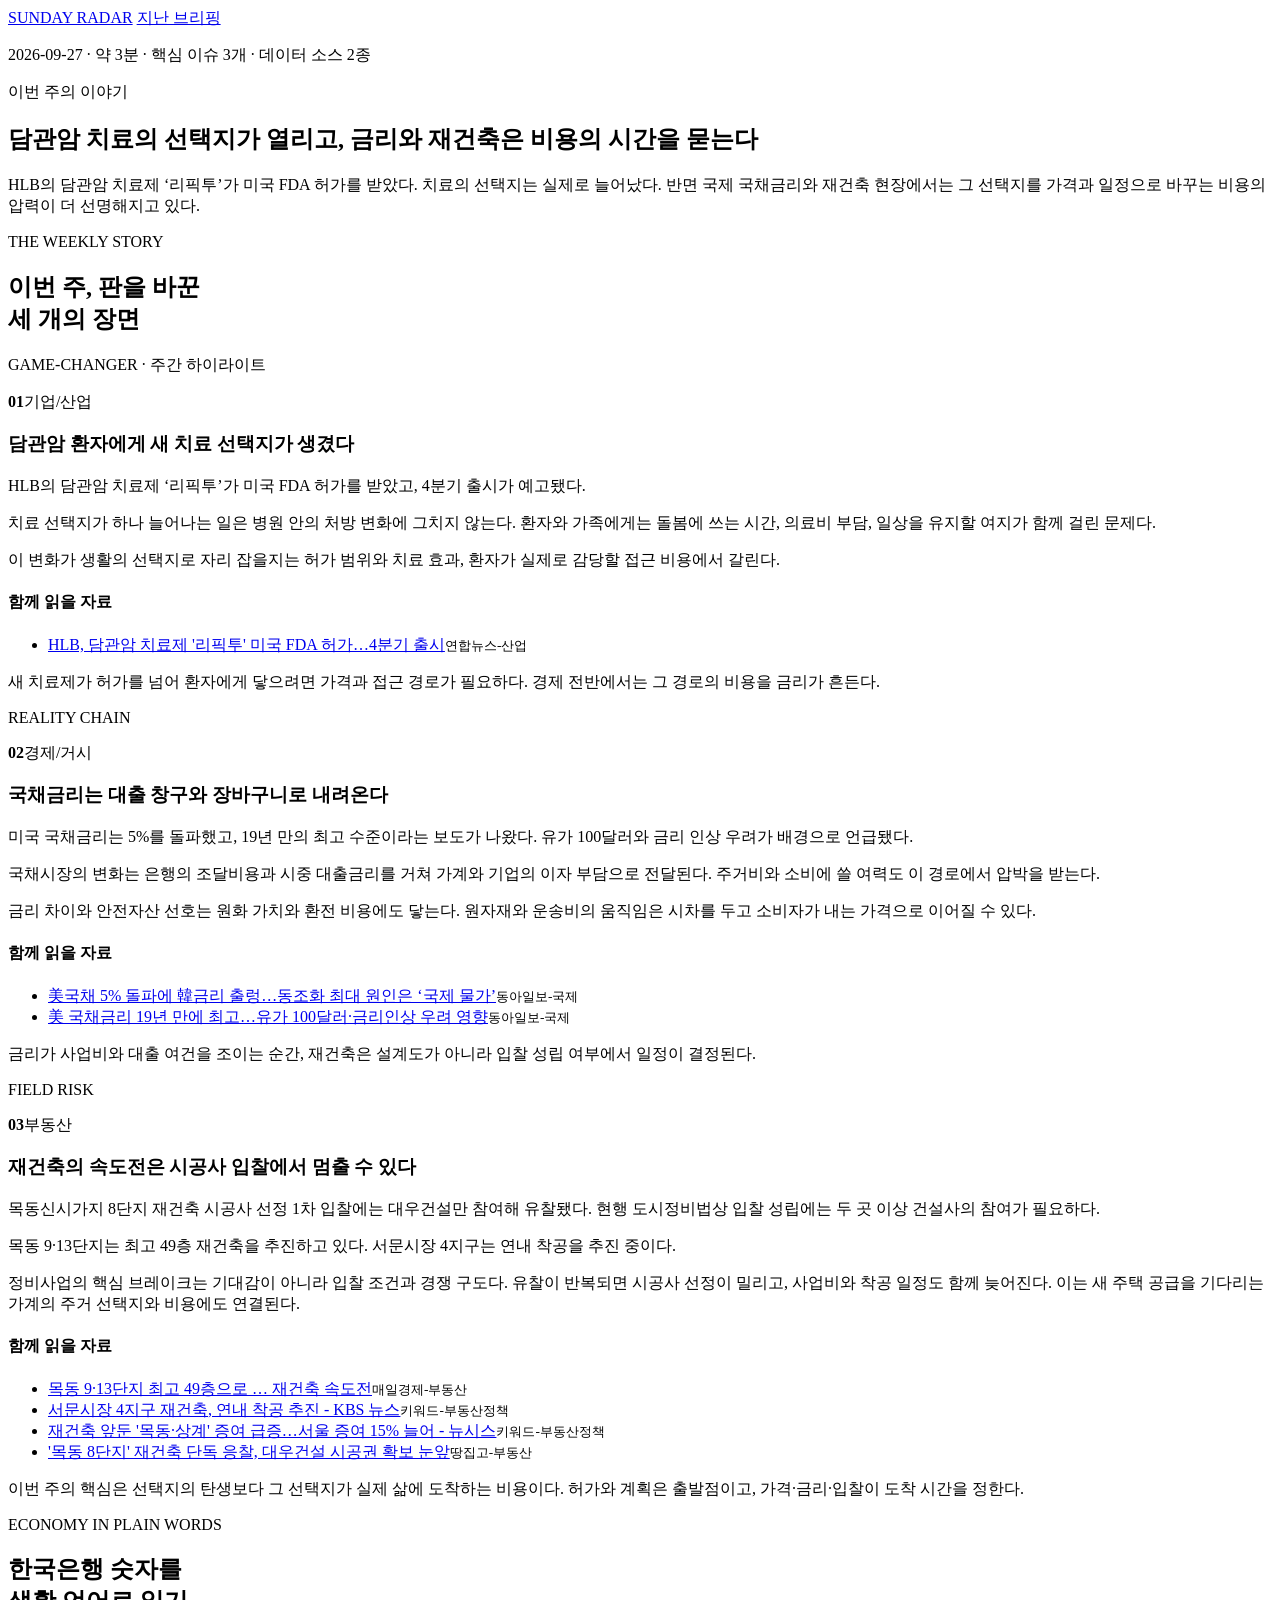
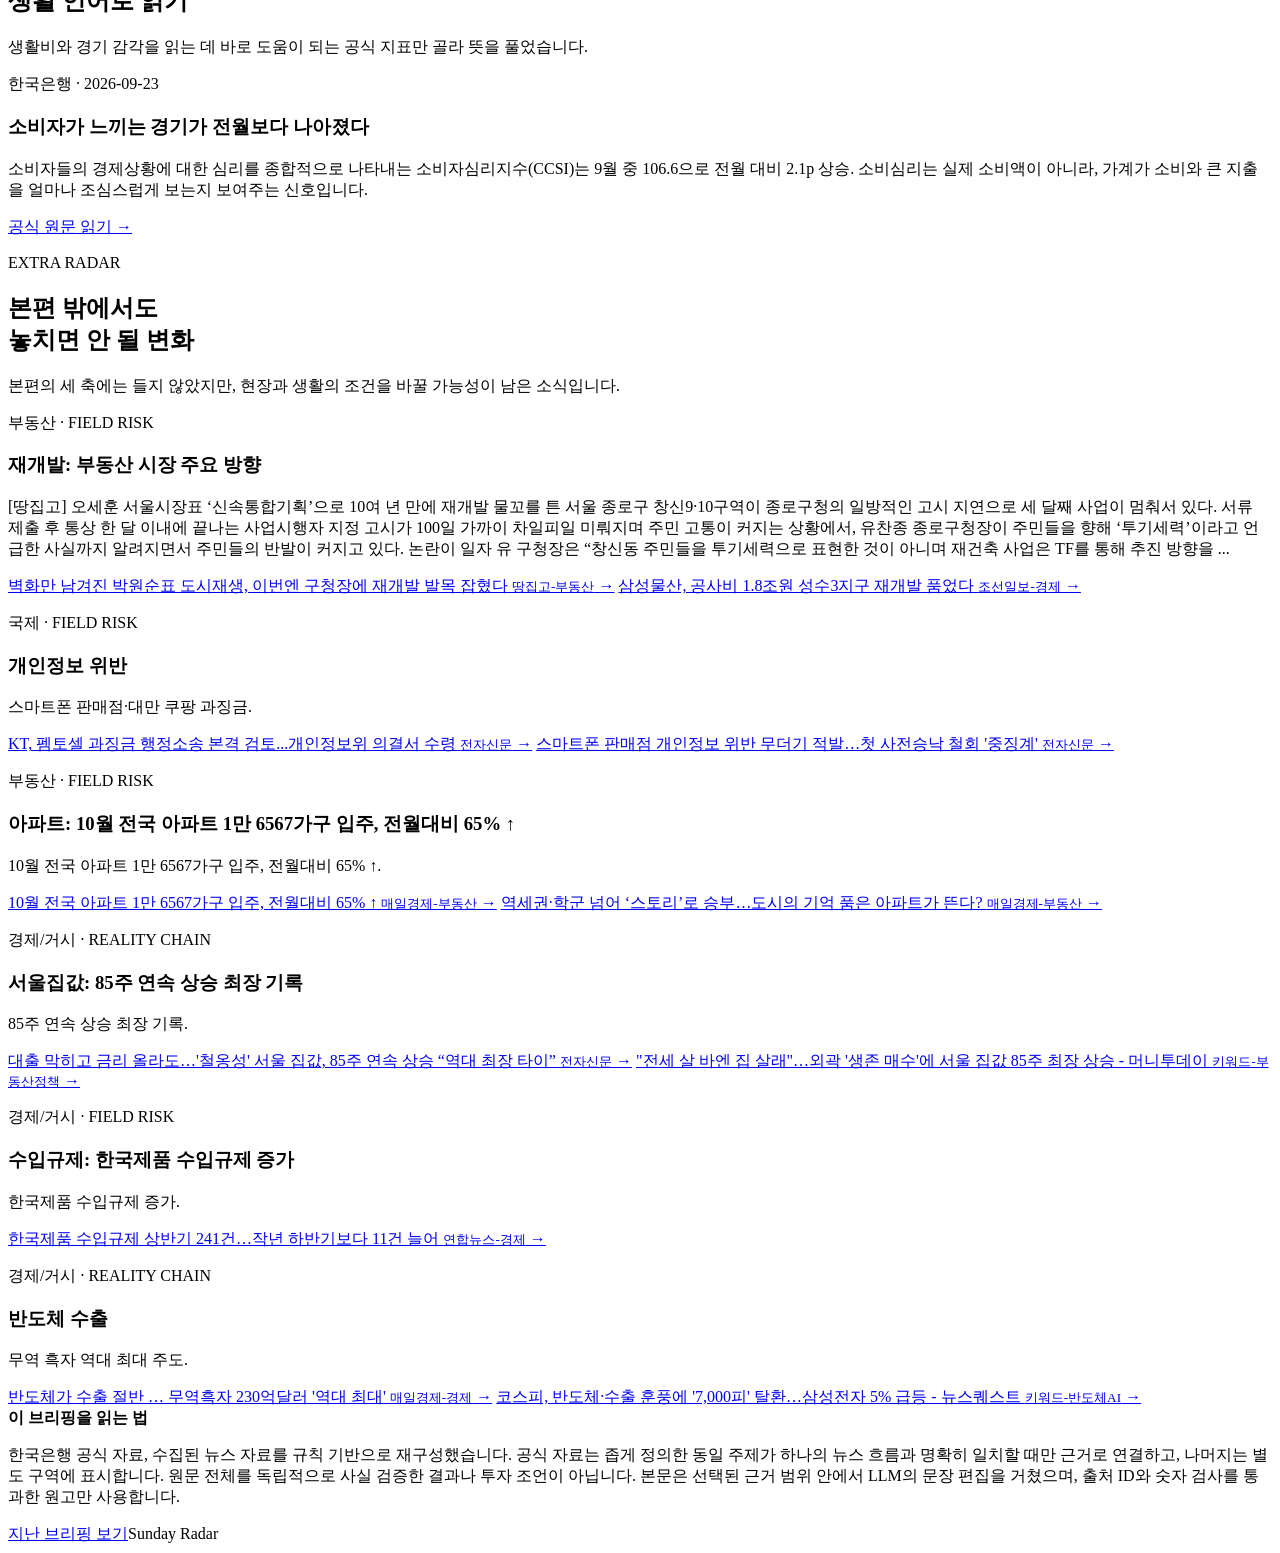
==== commit a6913200: "feat: clarify official data and expand extra radar" ====
--- a/docs/issues/2026-09-27/index.html
+++ b/docs/issues/2026-09-27/index.html
@@ -57,25 +57,13 @@
 <p class="story-conclusion">이번 주의 핵심은 선택지의 탄생보다 그 선택지가 실제 삶에 도착하는 비용이다. 허가와 계획은 출발점이고, 가격·금리·입찰이 도착 시간을 정한다.</p>    </section>
 
     <section aria-labelledby="official-title">
-      <div class="section-heading secondary"><p>OFFICIAL DESK</p><h2 id="official-title">이번 주 확인된<br>공식 1차 자료</h2></div>
-      <p class="section-intro">핵심 이야기와 직접 같은 주제가 아닌 자료는 억지로 연결하지 않고 별도로 남깁니다.</p>
+      <div class="section-heading secondary"><p>ECONOMY IN PLAIN WORDS</p><h2 id="official-title">한국은행 숫자를<br>생활 언어로 읽기</h2></div>
+      <p class="section-intro">생활비와 경기 감각을 읽는 데 바로 도움이 되는 공식 지표만 골라 뜻을 풀었습니다.</p>
       <div class="reading-notes">
         <article>
-          <p class="current-meta">한국은행 · 2026-09-21</p>
-          <h3>「한국은행원화국제결제망」 시범운영 개시</h3>
-          <p>한국은행은 2026-09-21에 「「한국은행원화국제결제망」 시범운영 개시」 자료를 발표했습니다.</p>
-          <a class="text-link" href="https://www.bok.or.kr/portal/bbs/B0000502/view.do?nttId=11064930&menuNo=200690" rel="noopener noreferrer">공식 원문 읽기 →</a>
-        </article>
-        <article>
-          <p class="current-meta">한국은행 · 2026-09-21</p>
-          <h3>2024년 산업연관표(연장표) 작성 결과</h3>
-          <p>한국은행은 2026-09-21에 「2024년 산업연관표(연장표) 작성 결과」 자료를 발표했습니다.</p>
-          <a class="text-link" href="https://www.bok.or.kr/portal/bbs/B0000501/view.do?nttId=11064895&menuNo=200690" rel="noopener noreferrer">공식 원문 읽기 →</a>
-        </article>
-        <article>
           <p class="current-meta">한국은행 · 2026-09-23</p>
-          <h3>2026년 9월 소비자동향조사 결과</h3>
-          <p>한국은행은 2026-09-23에 「2026년 9월 소비자동향조사 결과」 자료를 발표했습니다. 소비자들의 경제상황에 대한 심리를 종합적으로 나타내는 소비자심리지수(CCSI)는 9월 중 106.6으로 전월 대비 2.1p 상승</p>
+          <h3>소비자가 느끼는 경기가 전월보다 나아졌다</h3>
+          <p>소비자들의 경제상황에 대한 심리를 종합적으로 나타내는 소비자심리지수(CCSI)는 9월 중 106.6으로 전월 대비 2.1p 상승. 소비심리는 실제 소비액이 아니라, 가계가 소비와 큰 지출을 얼마나 조심스럽게 보는지 보여주는 신호입니다.</p>
           <a class="text-link" href="https://www.bok.or.kr/portal/bbs/B0000501/view.do?nttId=11064975&menuNo=200690" rel="noopener noreferrer">공식 원문 읽기 →</a>
         </article>
       </div>
@@ -85,8 +73,59 @@
       <div class="section-heading secondary"><p>EXTRA RADAR</p><h2 id="currents-title">본편 밖에서도<br>놓치면 안 될 변화</h2></div>
       <p class="section-intro">본편의 세 축에는 들지 않았지만, 현장과 생활의 조건을 바꿀 가능성이 남은 소식입니다.</p>
       <div class="reading-notes">
-        <article><p class="current-meta">부동산</p><h3>재개발: 부동산 시장 주요 방향</h3><p>[땅집고] 오세훈 서울시장표 ‘신속통합기획’으로 10여 년 만에 재개발 물꼬를 튼 서울 종로구 창신9·10구역이 종로구청의 일방적인 고시 지연으로 세 달째 사업이 멈춰서 있다. 서류 제출 후 통상 한 달 이내에 끝나는 사업시행자 지정 고시가 100일 가까이 차일피일 미뤄지며 주민 고통이 커지는 상황에서, 유찬종 종로구청장이 주민들을 향해 ‘투기세력’이라고 언급한 사실까지 알려지면서 주민들의 반발이 커지고 있다. 논란이 일자 유 구청장은 “창신동 주민들을 투기세력으로 표현한 것이 아니며 재건축 사업은 TF를 통해 추진 방향을 ...</p></article>
-        <article><p class="current-meta">부동산</p><h3>아파트: 10월 전국 아파트 1만 6567가구 입주, 전월대비 65% ↑</h3><p>10월 전국 아파트 1만 6567가구 입주, 전월대비 65% ↑</p></article>
+        <article>
+          <p class="current-meta">부동산 · FIELD RISK</p>
+          <h3>재개발: 부동산 시장 주요 방향</h3>
+          <p>[땅집고] 오세훈 서울시장표 ‘신속통합기획’으로 10여 년 만에 재개발 물꼬를 튼 서울 종로구 창신9·10구역이 종로구청의 일방적인 고시 지연으로 세 달째 사업이 멈춰서 있다. 서류 제출 후 통상 한 달 이내에 끝나는 사업시행자 지정 고시가 100일 가까이 차일피일 미뤄지며 주민 고통이 커지는 상황에서, 유찬종 종로구청장이 주민들을 향해 ‘투기세력’이라고 언급한 사실까지 알려지면서 주민들의 반발이 커지고 있다. 논란이 일자 유 구청장은 “창신동 주민들을 투기세력으로 표현한 것이 아니며 재건축 사업은 TF를 통해 추진 방향을 ...</p>
+          <div class="current-links">
+            <a class="text-link" href="https://realty.chosun.com/site/data/html_dir/2026/09/23/2026092301142.html" rel="noopener noreferrer">벽화만 남겨진 박원순표 도시재생, 이번엔 구청장에 재개발 발목 잡혔다 <small>땅집고-부동산</small> →</a>
+            <a class="text-link" href="https://www.chosun.com/economy/real_estate/2026/09/21/SSPK4IA2EJHIPJIC4C2IIP3NWE" rel="noopener noreferrer">삼성물산, 공사비 1.8조원 성수3지구 재개발 품었다 <small>조선일보-경제</small> →</a>
+          </div>
+        </article>
+        <article>
+          <p class="current-meta">국제 · FIELD RISK</p>
+          <h3>개인정보 위반</h3>
+          <p>스마트폰 판매점·대만 쿠팡 과징금.</p>
+          <div class="current-links">
+            <a class="text-link" href="https://www.etnews.com/20260921000299" rel="noopener noreferrer">KT, 펨토셀 과징금 행정소송 본격 검토...개인정보위 의결서 수령 <small>전자신문</small> →</a>
+            <a class="text-link" href="https://www.etnews.com/20260921000347" rel="noopener noreferrer">스마트폰 판매점 개인정보 위반 무더기 적발…첫 사전승낙 철회 '중징계' <small>전자신문</small> →</a>
+          </div>
+        </article>
+        <article>
+          <p class="current-meta">부동산 · FIELD RISK</p>
+          <h3>아파트: 10월 전국 아파트 1만 6567가구 입주, 전월대비 65% ↑</h3>
+          <p>10월 전국 아파트 1만 6567가구 입주, 전월대비 65% ↑.</p>
+          <div class="current-links">
+            <a class="text-link" href="https://www.mk.co.kr/news/realestate/12158206" rel="noopener noreferrer">10월 전국 아파트 1만 6567가구 입주, 전월대비 65% ↑ <small>매일경제-부동산</small> →</a>
+            <a class="text-link" href="https://www.mk.co.kr/news/realestate/12158223" rel="noopener noreferrer">역세권·학군 넘어 ‘스토리’로 승부…도시의 기억 품은 아파트가 뜬다? <small>매일경제-부동산</small> →</a>
+          </div>
+        </article>
+        <article>
+          <p class="current-meta">경제/거시 · REALITY CHAIN</p>
+          <h3>서울집값: 85주 연속 상승 최장 기록</h3>
+          <p>85주 연속 상승 최장 기록.</p>
+          <div class="current-links">
+            <a class="text-link" href="https://www.etnews.com/20260924000046" rel="noopener noreferrer">대출 막히고 금리 올라도…'철옹성' 서울 집값, 85주 연속 상승 “역대 최장 타이” <small>전자신문</small> →</a>
+            <a class="text-link" href="https://news.google.com/rss/articles/CBMiakFVX3lxTE9QMlcyQnd5VFFzR1l6ZFEydldhMzF4bjFGbnJFU0dETGpjc0pxMDlJTER5Z2g4MGhENl9pdnMwRWNEOXhTRklEUldXTDdGTl9qMkZ3RFYyS25sbG81alZUaEZGMWFHdWUyWmc" rel="noopener noreferrer">"전세 살 바엔 집 살래"…외곽 '생존 매수'에 서울 집값 85주 최장 상승 - 머니투데이 <small>키워드-부동산정책</small> →</a>
+          </div>
+        </article>
+        <article>
+          <p class="current-meta">경제/거시 · FIELD RISK</p>
+          <h3>수입규제: 한국제품 수입규제 증가</h3>
+          <p>한국제품 수입규제 증가.</p>
+          <div class="current-links">
+            <a class="text-link" href="https://www.yna.co.kr/view/AKR20260923164700003" rel="noopener noreferrer">한국제품 수입규제 상반기 241건…작년 하반기보다 11건 늘어 <small>연합뉴스-경제</small> →</a>
+          </div>
+        </article>
+        <article>
+          <p class="current-meta">경제/거시 · REALITY CHAIN</p>
+          <h3>반도체 수출</h3>
+          <p>무역 흑자 역대 최대 주도.</p>
+          <div class="current-links">
+            <a class="text-link" href="https://www.mk.co.kr/news/economy/12158521" rel="noopener noreferrer">반도체가 수출 절반 … 무역흑자 230억달러 '역대 최대' <small>매일경제-경제</small> →</a>
+            <a class="text-link" href="https://news.google.com/rss/articles/CBMib0FVX3lxTE9BOXNmQm1QeFJSUHFhQ0ljYlFLa3BWcXRxc1J5TUVBVHExWlk2SDIyQkc0ZzN3TGNFTng3dDlVS3BjSjkxd3gzaXVLS2FBdm1rcElQNm4yb2FZc2hISjBRaGItZVlUWlBLR2g1aUUwZw" rel="noopener noreferrer">코스피, 반도체·수출 훈풍에 '7,000피' 탈환…삼성전자 5% 급등 - 뉴스퀘스트 <small>키워드-반도체AI</small> →</a>
+          </div>
+        </article>
       </div>
     </section>
 
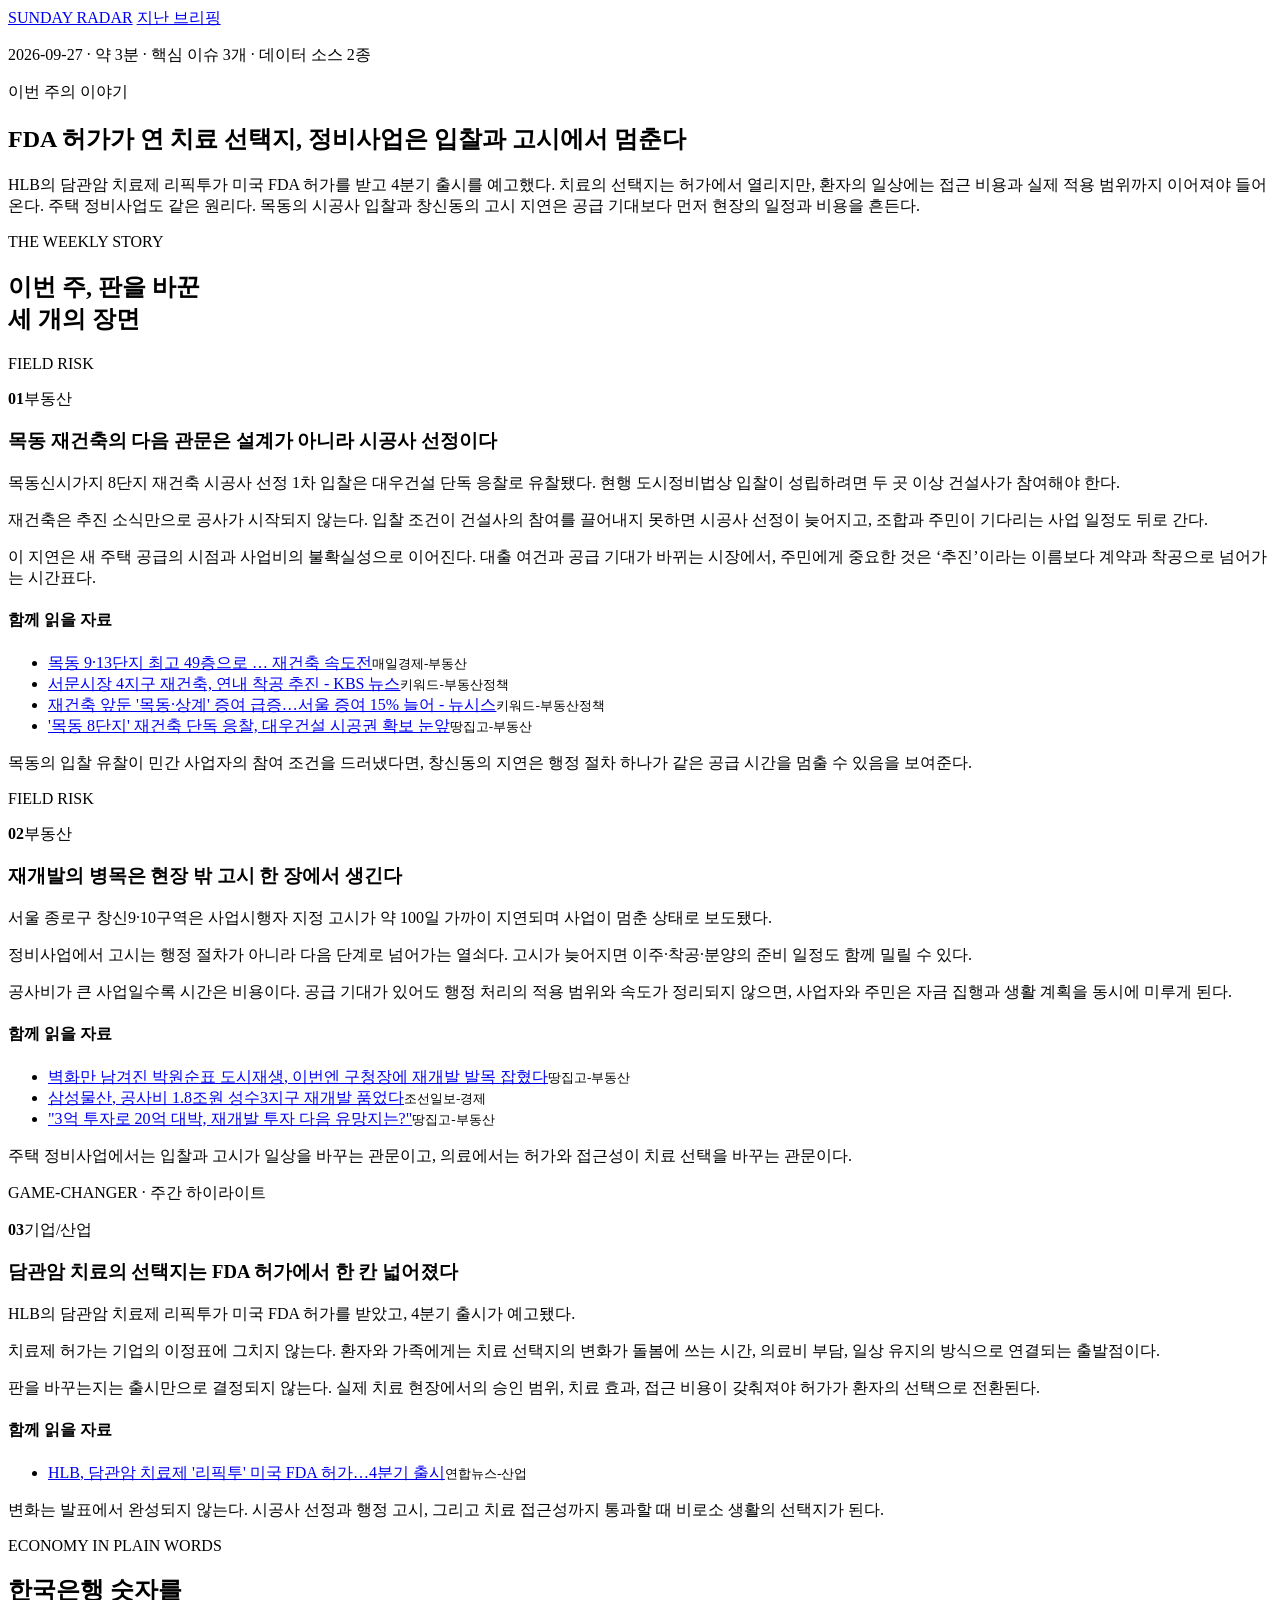
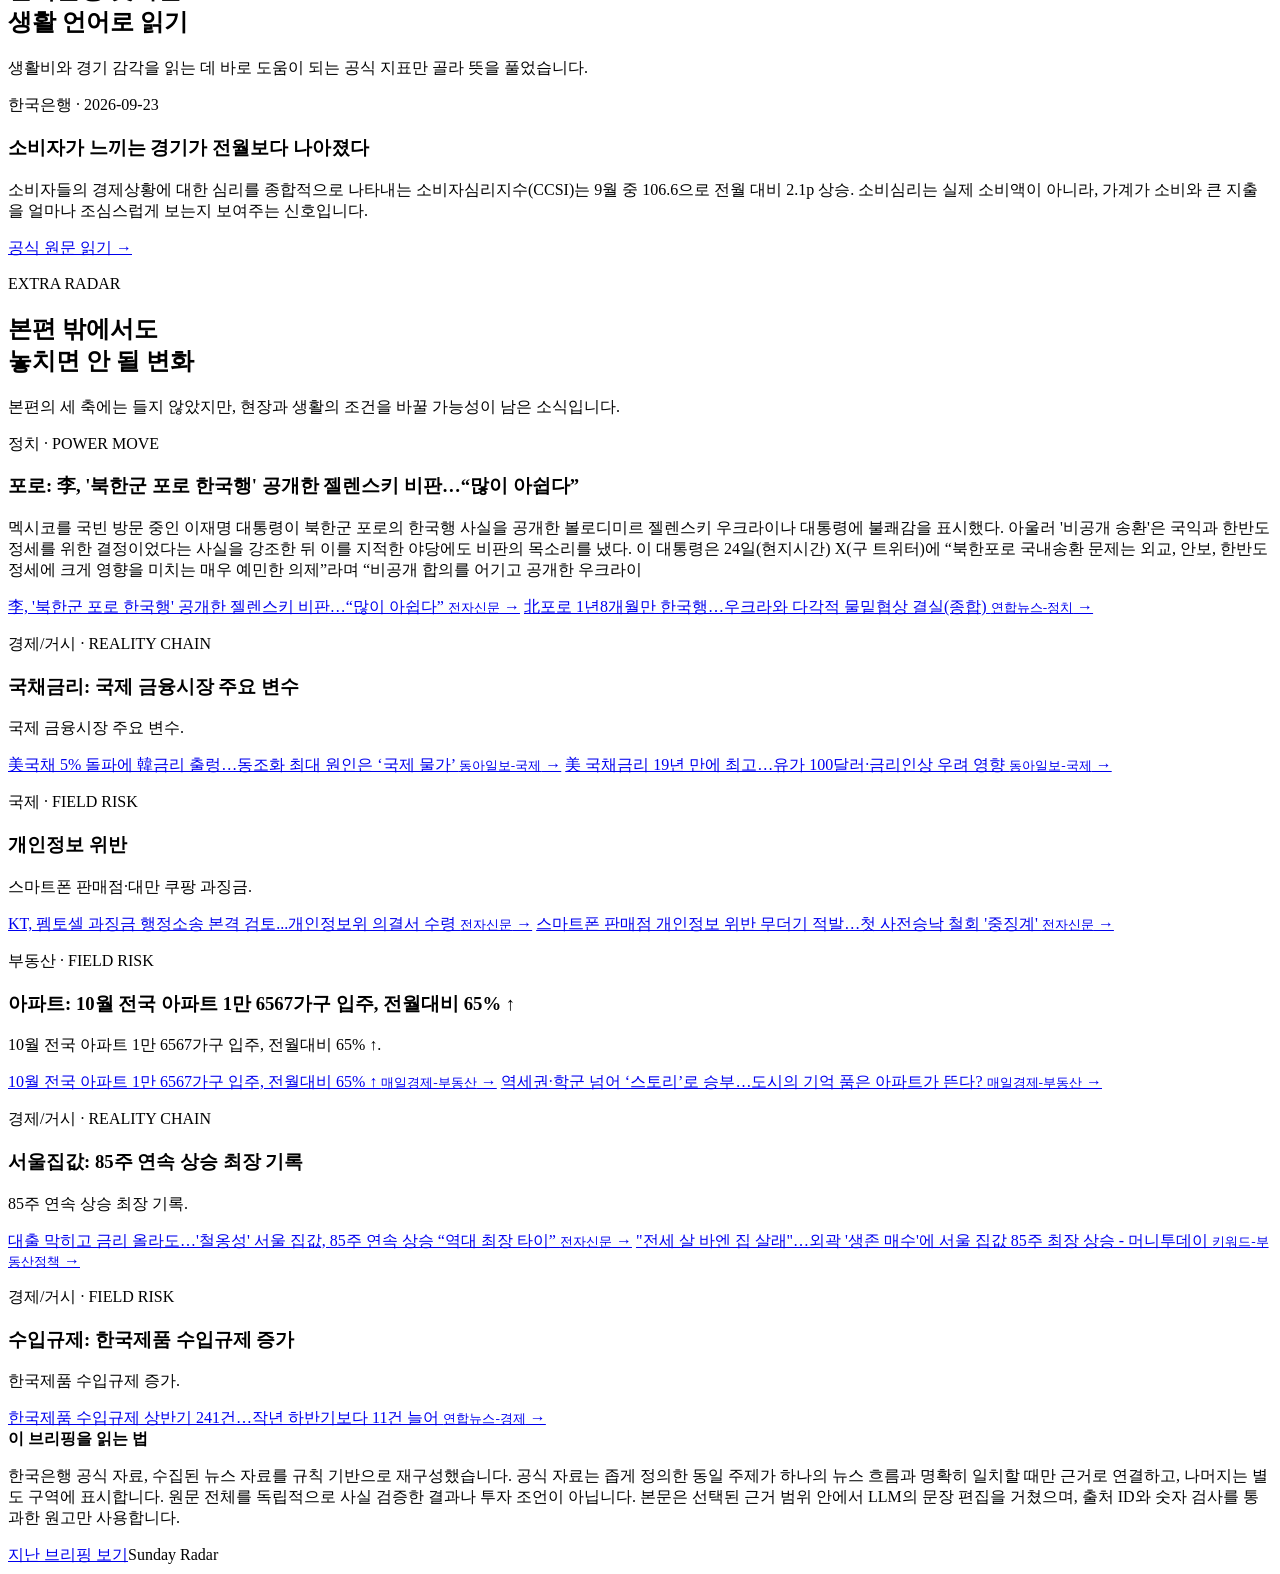
==== commit 3bcadbe8: "feat: ground power move selection and publish weekly brief" ====
--- a/docs/issues/2026-09-27/index.html
+++ b/docs/issues/2026-09-27/index.html
@@ -18,43 +18,43 @@
     <section class="hero">
       <p class="edition">2026-09-27 · 약 3분 · 핵심 이슈 3개 · 데이터 소스 2종</p>
       <p class="hero-label">이번 주의 이야기</p>
-      <h1>담관암 치료의 선택지가 열리고, 금리와 재건축은 비용의 시간을 묻는다</h1>
-      <p class="lede">HLB의 담관암 치료제 ‘리픽투’가 미국 FDA 허가를 받았다. 치료의 선택지는 실제로 늘어났다. 반면 국제 국채금리와 재건축 현장에서는 그 선택지를 가격과 일정으로 바꾸는 비용의 압력이 더 선명해지고 있다.</p>
+      <h1>FDA 허가가 연 치료 선택지, 정비사업은 입찰과 고시에서 멈춘다</h1>
+      <p class="lede">HLB의 담관암 치료제 리픽투가 미국 FDA 허가를 받고 4분기 출시를 예고했다. 치료의 선택지는 허가에서 열리지만, 환자의 일상에는 접근 비용과 실제 적용 범위까지 이어져야 들어온다. 주택 정비사업도 같은 원리다. 목동의 시공사 입찰과 창신동의 고시 지연은 공급 기대보다 먼저 현장의 일정과 비용을 흔든다.</p>
     </section>
 
     <section class="story" aria-labelledby="board-title">
       <div class="section-heading"><p>THE WEEKLY STORY</p><h2 id="board-title">이번 주, 판을 바꾼<br>세 개의 장면</h2></div>
-      <article class="issue-card issue-card-game_changer" id="issue-1">
+      <article class="issue-card issue-card-operational_risk" id="issue-1">
+        <p class="chapter-kicker">FIELD RISK</p>
+        <div class="issue-number"><b>01</b><span>부동산</span></div>
+        <h3>목동 재건축의 다음 관문은 설계가 아니라 시공사 선정이다</h3>
+        <div class="story-copy">
+          <p class="story-paragraph story-paragraph-fact">목동신시가지 8단지 재건축 시공사 선정 1차 입찰은 대우건설 단독 응찰로 유찰됐다. 현행 도시정비법상 입찰이 성립하려면 두 곳 이상 건설사가 참여해야 한다.</p>
+          <p class="story-paragraph story-paragraph-interpretation">재건축은 추진 소식만으로 공사가 시작되지 않는다. 입찰 조건이 건설사의 참여를 끌어내지 못하면 시공사 선정이 늦어지고, 조합과 주민이 기다리는 사업 일정도 뒤로 간다.</p>
+          <p class="story-paragraph story-paragraph-interpretation">이 지연은 새 주택 공급의 시점과 사업비의 불확실성으로 이어진다. 대출 여건과 공급 기대가 바뀌는 시장에서, 주민에게 중요한 것은 ‘추진’이라는 이름보다 계약과 착공으로 넘어가는 시간표다.</p>
+        </div>
+<div class="sources"><h4>함께 읽을 자료</h4><ul><li><a href="https://www.mk.co.kr/news/realestate/12159561" rel="noopener noreferrer">목동 9·13단지 최고 49층으로 … 재건축 속도전</a><small>매일경제-부동산</small></li><li><a href="https://news.google.com/rss/articles/CBMiW0FVX3lxTE5ZT25ESHpJT2lwMWFsZm5pNHNWZ2FoY3dBVzRCdlIydHM3RV8wRmJDUHREZGJfY0w5SGhpaTNrbnlSQnZ0MVNDSVFpREc0N01Hd0VoXzRnRUVFb0U" rel="noopener noreferrer">서문시장 4지구 재건축, 연내 착공 추진 - KBS 뉴스</a><small>키워드-부동산정책</small></li><li><a href="https://news.google.com/rss/articles/[base64]" rel="noopener noreferrer">재건축 앞둔 '목동·상계' 증여 급증…서울 증여 15% 늘어 - 뉴시스</a><small>키워드-부동산정책</small></li><li><a href="https://realty.chosun.com/site/data/html_dir/2026/09/22/2026092202559.html" rel="noopener noreferrer">'목동 8단지' 재건축 단독 응찰, 대우건설 시공권 확보 눈앞</a><small>땅집고-부동산</small></li></ul></div>      </article>
+<p class="story-transition">목동의 입찰 유찰이 민간 사업자의 참여 조건을 드러냈다면, 창신동의 지연은 행정 절차 하나가 같은 공급 시간을 멈출 수 있음을 보여준다.</p>      <article class="issue-card issue-card-operational_risk" id="issue-2">
+        <p class="chapter-kicker">FIELD RISK</p>
+        <div class="issue-number"><b>02</b><span>부동산</span></div>
+        <h3>재개발의 병목은 현장 밖 고시 한 장에서 생긴다</h3>
+        <div class="story-copy">
+          <p class="story-paragraph story-paragraph-fact">서울 종로구 창신9·10구역은 사업시행자 지정 고시가 약 100일 가까이 지연되며 사업이 멈춘 상태로 보도됐다.</p>
+          <p class="story-paragraph story-paragraph-interpretation">정비사업에서 고시는 행정 절차가 아니라 다음 단계로 넘어가는 열쇠다. 고시가 늦어지면 이주·착공·분양의 준비 일정도 함께 밀릴 수 있다.</p>
+          <p class="story-paragraph story-paragraph-interpretation">공사비가 큰 사업일수록 시간은 비용이다. 공급 기대가 있어도 행정 처리의 적용 범위와 속도가 정리되지 않으면, 사업자와 주민은 자금 집행과 생활 계획을 동시에 미루게 된다.</p>
+        </div>
+<div class="sources"><h4>함께 읽을 자료</h4><ul><li><a href="https://realty.chosun.com/site/data/html_dir/2026/09/23/2026092301142.html" rel="noopener noreferrer">벽화만 남겨진 박원순표 도시재생, 이번엔 구청장에 재개발 발목 잡혔다</a><small>땅집고-부동산</small></li><li><a href="https://www.chosun.com/economy/real_estate/2026/09/21/SSPK4IA2EJHIPJIC4C2IIP3NWE" rel="noopener noreferrer">삼성물산, 공사비 1.8조원 성수3지구 재개발 품었다</a><small>조선일보-경제</small></li><li><a href="https://realty.chosun.com/site/data/html_dir/2026/09/23/2026092303447.html" rel="noopener noreferrer">"3억 투자로 20억 대박, 재개발 투자 다음 유망지는?"</a><small>땅집고-부동산</small></li></ul></div>      </article>
+<p class="story-transition">주택 정비사업에서는 입찰과 고시가 일상을 바꾸는 관문이고, 의료에서는 허가와 접근성이 치료 선택을 바꾸는 관문이다.</p>      <article class="issue-card issue-card-game_changer" id="issue-3">
         <p class="chapter-kicker">GAME-CHANGER · 주간 하이라이트</p>
-        <div class="issue-number"><b>01</b><span>기업/산업</span></div>
-        <h3>담관암 환자에게 새 치료 선택지가 생겼다</h3>
+        <div class="issue-number"><b>03</b><span>기업/산업</span></div>
+        <h3>담관암 치료의 선택지는 FDA 허가에서 한 칸 넓어졌다</h3>
         <div class="story-copy">
-          <p class="story-paragraph story-paragraph-fact">HLB의 담관암 치료제 ‘리픽투’가 미국 FDA 허가를 받았고, 4분기 출시가 예고됐다.</p>
-          <p class="story-paragraph story-paragraph-interpretation">치료 선택지가 하나 늘어나는 일은 병원 안의 처방 변화에 그치지 않는다. 환자와 가족에게는 돌봄에 쓰는 시간, 의료비 부담, 일상을 유지할 여지가 함께 걸린 문제다.</p>
-          <p class="story-paragraph story-paragraph-scenario">이 변화가 생활의 선택지로 자리 잡을지는 허가 범위와 치료 효과, 환자가 실제로 감당할 접근 비용에서 갈린다.</p>
+          <p class="story-paragraph story-paragraph-fact">HLB의 담관암 치료제 리픽투가 미국 FDA 허가를 받았고, 4분기 출시가 예고됐다.</p>
+          <p class="story-paragraph story-paragraph-interpretation">치료제 허가는 기업의 이정표에 그치지 않는다. 환자와 가족에게는 치료 선택지의 변화가 돌봄에 쓰는 시간, 의료비 부담, 일상 유지의 방식으로 연결되는 출발점이다.</p>
+          <p class="story-paragraph story-paragraph-interpretation">판을 바꾸는지는 출시만으로 결정되지 않는다. 실제 치료 현장에서의 승인 범위, 치료 효과, 접근 비용이 갖춰져야 허가가 환자의 선택으로 전환된다.</p>
         </div>
 <div class="sources"><h4>함께 읽을 자료</h4><ul><li><a href="https://www.yna.co.kr/view/AKR20260924020600017" rel="noopener noreferrer">HLB, 담관암 치료제 '리픽투' 미국 FDA 허가…4분기 출시</a><small>연합뉴스-산업</small></li></ul></div>      </article>
-<p class="story-transition">새 치료제가 허가를 넘어 환자에게 닿으려면 가격과 접근 경로가 필요하다. 경제 전반에서는 그 경로의 비용을 금리가 흔든다.</p>      <article class="issue-card issue-card-real_world_chain" id="issue-2">
-        <p class="chapter-kicker">REALITY CHAIN</p>
-        <div class="issue-number"><b>02</b><span>경제/거시</span></div>
-        <h3>국채금리는 대출 창구와 장바구니로 내려온다</h3>
-        <div class="story-copy">
-          <p class="story-paragraph story-paragraph-fact">미국 국채금리는 5%를 돌파했고, 19년 만의 최고 수준이라는 보도가 나왔다. 유가 100달러와 금리 인상 우려가 배경으로 언급됐다.</p>
-          <p class="story-paragraph story-paragraph-interpretation">국채시장의 변화는 은행의 조달비용과 시중 대출금리를 거쳐 가계와 기업의 이자 부담으로 전달된다. 주거비와 소비에 쓸 여력도 이 경로에서 압박을 받는다.</p>
-          <p class="story-paragraph story-paragraph-interpretation">금리 차이와 안전자산 선호는 원화 가치와 환전 비용에도 닿는다. 원자재와 운송비의 움직임은 시차를 두고 소비자가 내는 가격으로 이어질 수 있다.</p>
-        </div>
-<div class="sources"><h4>함께 읽을 자료</h4><ul><li><a href="https://www.donga.com/news/Economy/article/all/20260920/134702758/1" rel="noopener noreferrer">美국채 5% 돌파에 韓금리 출렁…동조화 최대 원인은 ‘국제 물가’</a><small>동아일보-국제</small></li><li><a href="https://www.donga.com/news/Inter/article/all/20260924/134730819/1" rel="noopener noreferrer">美 국채금리 19년 만에 최고…유가 100달러·금리인상 우려 영향</a><small>동아일보-국제</small></li></ul></div>      </article>
-<p class="story-transition">금리가 사업비와 대출 여건을 조이는 순간, 재건축은 설계도가 아니라 입찰 성립 여부에서 일정이 결정된다.</p>      <article class="issue-card issue-card-operational_risk" id="issue-3">
-        <p class="chapter-kicker">FIELD RISK</p>
-        <div class="issue-number"><b>03</b><span>부동산</span></div>
-        <h3>재건축의 속도전은 시공사 입찰에서 멈출 수 있다</h3>
-        <div class="story-copy">
-          <p class="story-paragraph story-paragraph-fact">목동신시가지 8단지 재건축 시공사 선정 1차 입찰에는 대우건설만 참여해 유찰됐다. 현행 도시정비법상 입찰 성립에는 두 곳 이상 건설사의 참여가 필요하다.</p>
-          <p class="story-paragraph story-paragraph-fact">목동 9·13단지는 최고 49층 재건축을 추진하고 있다. 서문시장 4지구는 연내 착공을 추진 중이다.</p>
-          <p class="story-paragraph story-paragraph-interpretation">정비사업의 핵심 브레이크는 기대감이 아니라 입찰 조건과 경쟁 구도다. 유찰이 반복되면 시공사 선정이 밀리고, 사업비와 착공 일정도 함께 늦어진다. 이는 새 주택 공급을 기다리는 가계의 주거 선택지와 비용에도 연결된다.</p>
-        </div>
-<div class="sources"><h4>함께 읽을 자료</h4><ul><li><a href="https://www.mk.co.kr/news/realestate/12159561" rel="noopener noreferrer">목동 9·13단지 최고 49층으로 … 재건축 속도전</a><small>매일경제-부동산</small></li><li><a href="https://news.google.com/rss/articles/CBMiW0FVX3lxTE5ZT25ESHpJT2lwMWFsZm5pNHNWZ2FoY3dBVzRCdlIydHM3RV8wRmJDUHREZGJfY0w5SGhpaTNrbnlSQnZ0MVNDSVFpREc0N01Hd0VoXzRnRUVFb0U" rel="noopener noreferrer">서문시장 4지구 재건축, 연내 착공 추진 - KBS 뉴스</a><small>키워드-부동산정책</small></li><li><a href="https://news.google.com/rss/articles/[base64]" rel="noopener noreferrer">재건축 앞둔 '목동·상계' 증여 급증…서울 증여 15% 늘어 - 뉴시스</a><small>키워드-부동산정책</small></li><li><a href="https://realty.chosun.com/site/data/html_dir/2026/09/22/2026092202559.html" rel="noopener noreferrer">'목동 8단지' 재건축 단독 응찰, 대우건설 시공권 확보 눈앞</a><small>땅집고-부동산</small></li></ul></div>      </article>
-<p class="story-conclusion">이번 주의 핵심은 선택지의 탄생보다 그 선택지가 실제 삶에 도착하는 비용이다. 허가와 계획은 출발점이고, 가격·금리·입찰이 도착 시간을 정한다.</p>    </section>
+<p class="story-conclusion">변화는 발표에서 완성되지 않는다. 시공사 선정과 행정 고시, 그리고 치료 접근성까지 통과할 때 비로소 생활의 선택지가 된다.</p>    </section>
 
     <section aria-labelledby="official-title">
       <div class="section-heading secondary"><p>ECONOMY IN PLAIN WORDS</p><h2 id="official-title">한국은행 숫자를<br>생활 언어로 읽기</h2></div>
@@ -74,12 +74,21 @@
       <p class="section-intro">본편의 세 축에는 들지 않았지만, 현장과 생활의 조건을 바꿀 가능성이 남은 소식입니다.</p>
       <div class="reading-notes">
         <article>
-          <p class="current-meta">부동산 · FIELD RISK</p>
-          <h3>재개발: 부동산 시장 주요 방향</h3>
-          <p>[땅집고] 오세훈 서울시장표 ‘신속통합기획’으로 10여 년 만에 재개발 물꼬를 튼 서울 종로구 창신9·10구역이 종로구청의 일방적인 고시 지연으로 세 달째 사업이 멈춰서 있다. 서류 제출 후 통상 한 달 이내에 끝나는 사업시행자 지정 고시가 100일 가까이 차일피일 미뤄지며 주민 고통이 커지는 상황에서, 유찬종 종로구청장이 주민들을 향해 ‘투기세력’이라고 언급한 사실까지 알려지면서 주민들의 반발이 커지고 있다. 논란이 일자 유 구청장은 “창신동 주민들을 투기세력으로 표현한 것이 아니며 재건축 사업은 TF를 통해 추진 방향을 ...</p>
+          <p class="current-meta">정치 · POWER MOVE</p>
+          <h3>포로: 李, '북한군 포로 한국행' 공개한 젤렌스키 비판…“많이 아쉽다”</h3>
+          <p>멕시코를 국빈 방문 중인 이재명 대통령이 북한군 포로의 한국행 사실을 공개한 볼로디미르 젤렌스키 우크라이나 대통령에 불쾌감을 표시했다. 아울러 '비공개 송환'은 국익과 한반도 정세를 위한 결정이었다는 사실을 강조한 뒤 이를 지적한 야당에도 비판의 목소리를 냈다. 이 대통령은 24일(현지시간) X(구 트위터)에 “북한포로 국내송환 문제는 외교, 안보, 한반도 정세에 크게 영향을 미치는 매우 예민한 의제”라며 “비공개 합의를 어기고 공개한 우크라이</p>
           <div class="current-links">
-            <a class="text-link" href="https://realty.chosun.com/site/data/html_dir/2026/09/23/2026092301142.html" rel="noopener noreferrer">벽화만 남겨진 박원순표 도시재생, 이번엔 구청장에 재개발 발목 잡혔다 <small>땅집고-부동산</small> →</a>
-            <a class="text-link" href="https://www.chosun.com/economy/real_estate/2026/09/21/SSPK4IA2EJHIPJIC4C2IIP3NWE" rel="noopener noreferrer">삼성물산, 공사비 1.8조원 성수3지구 재개발 품었다 <small>조선일보-경제</small> →</a>
+            <a class="text-link" href="https://www.etnews.com/20260925000025" rel="noopener noreferrer">李, '북한군 포로 한국행' 공개한 젤렌스키 비판…“많이 아쉽다” <small>전자신문</small> →</a>
+            <a class="text-link" href="https://www.yna.co.kr/view/AKR20260924024751504" rel="noopener noreferrer">北포로 1년8개월만 한국행…우크라와 다각적 물밑협상 결실(종합) <small>연합뉴스-정치</small> →</a>
+          </div>
+        </article>
+        <article>
+          <p class="current-meta">경제/거시 · REALITY CHAIN</p>
+          <h3>국채금리: 국제 금융시장 주요 변수</h3>
+          <p>국제 금융시장 주요 변수.</p>
+          <div class="current-links">
+            <a class="text-link" href="https://www.donga.com/news/Economy/article/all/20260920/134702758/1" rel="noopener noreferrer">美국채 5% 돌파에 韓금리 출렁…동조화 최대 원인은 ‘국제 물가’ <small>동아일보-국제</small> →</a>
+            <a class="text-link" href="https://www.donga.com/news/Inter/article/all/20260924/134730819/1" rel="noopener noreferrer">美 국채금리 19년 만에 최고…유가 100달러·금리인상 우려 영향 <small>동아일보-국제</small> →</a>
           </div>
         </article>
         <article>
@@ -117,15 +126,6 @@
             <a class="text-link" href="https://www.yna.co.kr/view/AKR20260923164700003" rel="noopener noreferrer">한국제품 수입규제 상반기 241건…작년 하반기보다 11건 늘어 <small>연합뉴스-경제</small> →</a>
           </div>
         </article>
-        <article>
-          <p class="current-meta">경제/거시 · REALITY CHAIN</p>
-          <h3>반도체 수출</h3>
-          <p>무역 흑자 역대 최대 주도.</p>
-          <div class="current-links">
-            <a class="text-link" href="https://www.mk.co.kr/news/economy/12158521" rel="noopener noreferrer">반도체가 수출 절반 … 무역흑자 230억달러 '역대 최대' <small>매일경제-경제</small> →</a>
-            <a class="text-link" href="https://news.google.com/rss/articles/CBMib0FVX3lxTE9BOXNmQm1QeFJSUHFhQ0ljYlFLa3BWcXRxc1J5TUVBVHExWlk2SDIyQkc0ZzN3TGNFTng3dDlVS3BjSjkxd3gzaXVLS2FBdm1rcElQNm4yb2FZc2hISjBRaGItZVlUWlBLR2g1aUUwZw" rel="noopener noreferrer">코스피, 반도체·수출 훈풍에 '7,000피' 탈환…삼성전자 5% 급등 - 뉴스퀘스트 <small>키워드-반도체AI</small> →</a>
-          </div>
-        </article>
       </div>
     </section>
 
